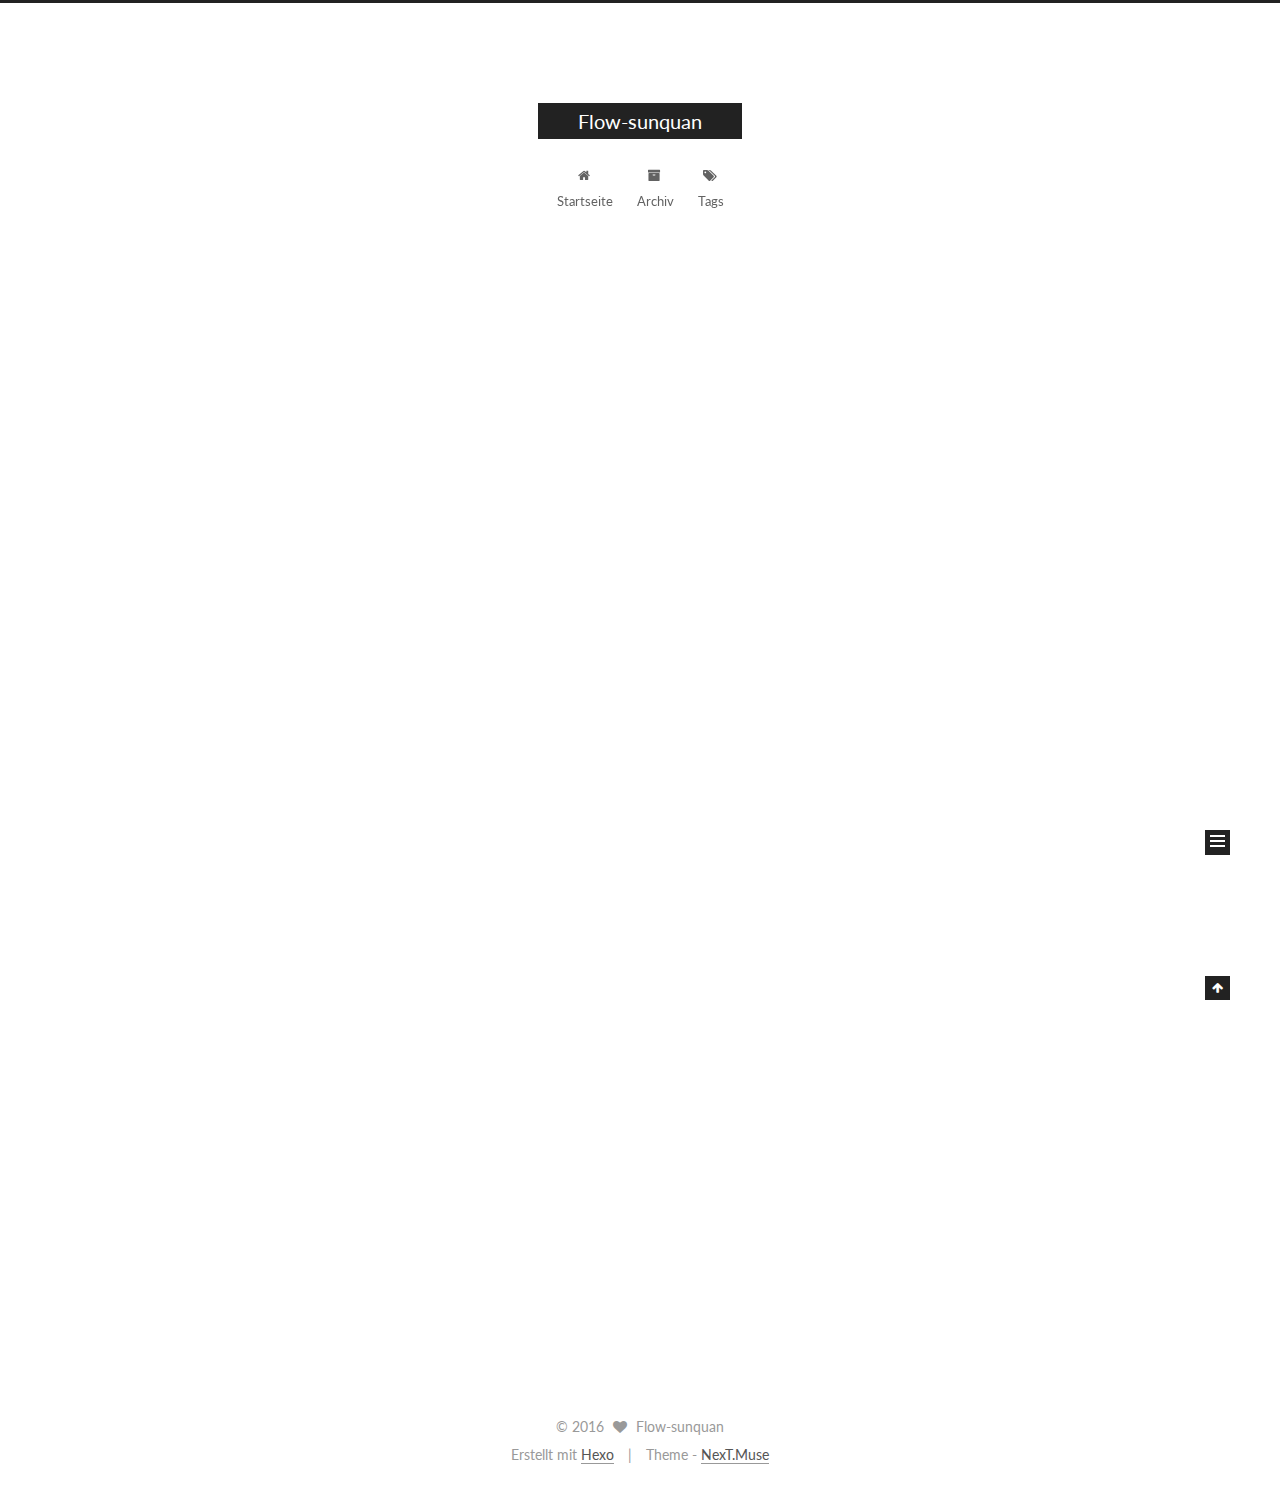
==== index.html @ 9677830f "Site updated: 2016-05-03 19:55:57" ====
<!doctype html>



  


<html class="theme-next muse use-motion">
<head>
  <meta charset="UTF-8"/>
<meta http-equiv="X-UA-Compatible" content="IE=edge,chrome=1" />
<meta name="viewport" content="width=device-width, initial-scale=1, maximum-scale=1"/>



<meta http-equiv="Cache-Control" content="no-transform" />
<meta http-equiv="Cache-Control" content="no-siteapp" />












  <link href="/vendors/fancybox/source/jquery.fancybox.css?v=2.1.5" rel="stylesheet" type="text/css"/>




  
  
  
  

  
    
    
  

  

  

  

  

  
    
    
    <link href="//fonts.googleapis.com/css?family=Lato:300,300italic,400,400italic,700,700italic&subset=latin,latin-ext" rel="stylesheet" type="text/css">
  




<link href="/vendors/font-awesome/css/font-awesome.min.css?v=4.4.0" rel="stylesheet" type="text/css" />

<link href="/css/main.css?v=5.0.1" rel="stylesheet" type="text/css" />


  <meta name="keywords" content="Hexo, NexT" />








  <link rel="shortcut icon" type="image/x-icon" href="/favicon.ico?v=5.0.1" />






<meta name="description" content="Gotta Have You">
<meta property="og:type" content="website">
<meta property="og:title" content="Flow-sunquan">
<meta property="og:url" content="flow-sunquan.com/index.html">
<meta property="og:site_name" content="Flow-sunquan">
<meta property="og:description" content="Gotta Have You">
<meta name="twitter:card" content="summary">
<meta name="twitter:title" content="Flow-sunquan">
<meta name="twitter:description" content="Gotta Have You">



<script type="text/javascript" id="hexo.configuration">
  var NexT = window.NexT || {};
  var CONFIG = {
    scheme: 'Muse',
    sidebar: {"position":"left","display":"post"},
    fancybox: true,
    motion: true,
    duoshuo: {
      userId: 0,
      author: 'Author'
    }
  };
</script>

  <title> Flow-sunquan </title>
</head>

<body itemscope itemtype="http://schema.org/WebPage" lang="zh-CN">

  










  
  
    
  

  <div class="container one-collumn sidebar-position-left 
   page-home 
 ">
    <div class="headband"></div>

    <header id="header" class="header" itemscope itemtype="http://schema.org/WPHeader">
      <div class="header-inner"><div class="site-meta ">
  

  <div class="custom-logo-site-title">
    <a href="/"  class="brand" rel="start">
      <span class="logo-line-before"><i></i></span>
      <span class="site-title">Flow-sunquan</span>
      <span class="logo-line-after"><i></i></span>
    </a>
  </div>
  <p class="site-subtitle"></p>
</div>

<div class="site-nav-toggle">
  <button>
    <span class="btn-bar"></span>
    <span class="btn-bar"></span>
    <span class="btn-bar"></span>
  </button>
</div>

<nav class="site-nav">
  

  
    <ul id="menu" class="menu">
      
        
        <li class="menu-item menu-item-home">
          <a href="/" rel="section">
            
              <i class="menu-item-icon fa fa-home fa-fw"></i> <br />
            
            Startseite
          </a>
        </li>
      
        
        <li class="menu-item menu-item-archives">
          <a href="/archives" rel="section">
            
              <i class="menu-item-icon fa fa-archive fa-fw"></i> <br />
            
            Archiv
          </a>
        </li>
      
        
        <li class="menu-item menu-item-tags">
          <a href="/tags" rel="section">
            
              <i class="menu-item-icon fa fa-tags fa-fw"></i> <br />
            
            Tags
          </a>
        </li>
      

      
    </ul>
  

  
</nav>

 </div>
    </header>

    <main id="main" class="main">
      <div class="main-inner">
        <div class="content-wrap">
          <div id="content" class="content">
            
  <section id="posts" class="posts-expand">
    
      

  
  

  
  
  

  <article class="post post-type-normal " itemscope itemtype="http://schema.org/Article">

    
      <header class="post-header">

        
        
          <h1 class="post-title" itemprop="name headline">
            
            
              
                
                <a class="post-title-link" href="/2016/05/03/hello-world/" itemprop="url">
                  Hello World
                </a>
              
            
          </h1>
        

        <div class="post-meta">
          <span class="post-time">
            <span class="post-meta-item-icon">
              <i class="fa fa-calendar-o"></i>
            </span>
            <span class="post-meta-item-text">Veröffentlicht am</span>
            <time itemprop="dateCreated" datetime="2016-05-03T14:49:17+08:00" content="2016-05-03">
              2016-05-03
            </time>
          </span>

          

          
            
          

          

          
          

          
        </div>
      </header>
    


    <div class="post-body" itemprop="articleBody">

      
      

      
        
          
            <p>Welcome to <a href="https://hexo.io/" target="_blank" rel="external">Hexo</a>! This is your very first post. Check <a href="https://hexo.io/docs/" target="_blank" rel="external">documentation</a> for more info. If you get any problems when using Hexo, you can find the answer in <a href="https://hexo.io/docs/troubleshooting.html" target="_blank" rel="external">troubleshooting</a> or you can ask me on <a href="https://github.com/hexojs/hexo/issues" target="_blank" rel="external">GitHub</a>.</p>
<h2 id="Quick-Start"><a href="#Quick-Start" class="headerlink" title="Quick Start"></a>Quick Start</h2><h3 id="Create-a-new-post"><a href="#Create-a-new-post" class="headerlink" title="Create a new post"></a>Create a new post</h3><figure class="highlight bash"><table><tr><td class="gutter"><pre><span class="line">1</span><br></pre></td><td class="code"><pre><span class="line">$ hexo new <span class="string">"My New Post"</span></span><br></pre></td></tr></table></figure>
<p>More info: <a href="https://hexo.io/docs/writing.html" target="_blank" rel="external">Writing</a></p>
<h3 id="Run-server"><a href="#Run-server" class="headerlink" title="Run server"></a>Run server</h3><figure class="highlight bash"><table><tr><td class="gutter"><pre><span class="line">1</span><br></pre></td><td class="code"><pre><span class="line">$ hexo server</span><br></pre></td></tr></table></figure>
<p>More info: <a href="https://hexo.io/docs/server.html" target="_blank" rel="external">Server</a></p>
<h3 id="Generate-static-files"><a href="#Generate-static-files" class="headerlink" title="Generate static files"></a>Generate static files</h3><figure class="highlight bash"><table><tr><td class="gutter"><pre><span class="line">1</span><br></pre></td><td class="code"><pre><span class="line">$ hexo generate</span><br></pre></td></tr></table></figure>
<p>More info: <a href="https://hexo.io/docs/generating.html" target="_blank" rel="external">Generating</a></p>
<h3 id="Deploy-to-remote-sites"><a href="#Deploy-to-remote-sites" class="headerlink" title="Deploy to remote sites"></a>Deploy to remote sites</h3><figure class="highlight bash"><table><tr><td class="gutter"><pre><span class="line">1</span><br></pre></td><td class="code"><pre><span class="line">$ hexo deploy</span><br></pre></td></tr></table></figure>
<p>More info: <a href="https://hexo.io/docs/deployment.html" target="_blank" rel="external">Deployment</a></p>

          
        
      
    </div>
    
    <div>
      
    </div>

    <div>
      
    </div>

    <footer class="post-footer">
      

      

      
      
        <div class="post-eof"></div>
      
    </footer>
  </article>


    
  </section>

  


          </div>
          


          

        </div>
        
          
  
  <div class="sidebar-toggle">
    <div class="sidebar-toggle-line-wrap">
      <span class="sidebar-toggle-line sidebar-toggle-line-first"></span>
      <span class="sidebar-toggle-line sidebar-toggle-line-middle"></span>
      <span class="sidebar-toggle-line sidebar-toggle-line-last"></span>
    </div>
  </div>

  <aside id="sidebar" class="sidebar">
    <div class="sidebar-inner">

      

      

      <section class="site-overview sidebar-panel  sidebar-panel-active ">
        <div class="site-author motion-element" itemprop="author" itemscope itemtype="http://schema.org/Person">
          <img class="site-author-image" itemprop="image"
               src="/images/default_avatar.jpg"
               alt="Flow-sunquan" />
          <p class="site-author-name" itemprop="name">Flow-sunquan</p>
          <p class="site-description motion-element" itemprop="description">Gotta Have You</p>
        </div>
        <nav class="site-state motion-element">
          <div class="site-state-item site-state-posts">
            <a href="/archives">
              <span class="site-state-item-count">1</span>
              <span class="site-state-item-name">Artikel</span>
            </a>
          </div>

          

          

        </nav>

        

        <div class="links-of-author motion-element">
          
        </div>

        
        

        
        

      </section>

      

    </div>
  </aside>


        
      </div>
    </main>

    <footer id="footer" class="footer">
      <div class="footer-inner">
        <div class="copyright" >
  
  &copy; 
  <span itemprop="copyrightYear">2016</span>
  <span class="with-love">
    <i class="fa fa-heart"></i>
  </span>
  <span class="author" itemprop="copyrightHolder">Flow-sunquan</span>
</div>

<div class="powered-by">
  Erstellt mit  <a class="theme-link" href="http://hexo.io">Hexo</a>
</div>

<div class="theme-info">
  Theme -
  <a class="theme-link" href="https://github.com/iissnan/hexo-theme-next">
    NexT.Muse
  </a>
</div>

        

        
      </div>
    </footer>

    <div class="back-to-top">
      <i class="fa fa-arrow-up"></i>
    </div>
  </div>

  

<script type="text/javascript">
  if (Object.prototype.toString.call(window.Promise) !== '[object Function]') {
    window.Promise = null;
  }
</script>









  



  
  <script type="text/javascript" src="/vendors/jquery/index.js?v=2.1.3"></script>

  
  <script type="text/javascript" src="/vendors/fastclick/lib/fastclick.min.js?v=1.0.6"></script>

  
  <script type="text/javascript" src="/vendors/jquery_lazyload/jquery.lazyload.js?v=1.9.7"></script>

  
  <script type="text/javascript" src="/vendors/velocity/velocity.min.js?v=1.2.1"></script>

  
  <script type="text/javascript" src="/vendors/velocity/velocity.ui.min.js?v=1.2.1"></script>

  
  <script type="text/javascript" src="/vendors/fancybox/source/jquery.fancybox.pack.js?v=2.1.5"></script>


  


  <script type="text/javascript" src="/js/src/utils.js?v=5.0.1"></script>

  <script type="text/javascript" src="/js/src/motion.js?v=5.0.1"></script>



  
  

  

  


  <script type="text/javascript" src="/js/src/bootstrap.js?v=5.0.1"></script>



  



  



  
  
  

  

  

</body>
</html>
---- css/main.css ----
/* normalize.css v3.0.2 | MIT License | git.io/normalize */
html {
  font-family: sans-serif; /* 1 */
  -ms-text-size-adjust: 100%; /* 2 */
  -webkit-text-size-adjust: 100%; /* 2 */
}
body {
  margin: 0;
}
article,
aside,
details,
figcaption,
figure,
footer,
header,
hgroup,
main,
menu,
nav,
section,
summary {
  display: block;
}
audio,
canvas,
progress,
video {
  display: inline-block; /* 1 */
  vertical-align: baseline; /* 2 */
}
audio:not([controls]) {
  display: none;
  height: 0;
}
[hidden],
template {
  display: none;
}
a {
  background-color: transparent;
}
a:active,
a:hover {
  outline: 0;
}
abbr[title] {
  border-bottom: 1px dotted;
}
b,
strong {
  font-weight: bold;
}
dfn {
  font-style: italic;
}
h1 {
  font-size: 2em;
  margin: 0.67em 0;
}
mark {
  background: #ff0;
  color: #000;
}
small {
  font-size: 80%;
}
sub,
sup {
  font-size: 75%;
  line-height: 0;
  position: relative;
  vertical-align: baseline;
}
sup {
  top: -0.5em;
}
sub {
  bottom: -0.25em;
}
img {
  border: 0;
}
svg:not(:root) {
  overflow: hidden;
}
figure {
  margin: 1em 40px;
}
hr {
  -moz-box-sizing: content-box;
  box-sizing: content-box;
  height: 0;
}
pre {
  overflow: auto;
}
code,
kbd,
pre,
samp {
  font-family: monospace, monospace;
  font-size: 1em;
}
button,
input,
optgroup,
select,
textarea {
  color: inherit; /* 1 */
  font: inherit; /* 2 */
  margin: 0; /* 3 */
}
button {
  overflow: visible;
}
button,
select {
  text-transform: none;
}
button,
html input[type="button"],
input[type="reset"],
input[type="submit"] {
  -webkit-appearance: button; /* 2 */
  cursor: pointer; /* 3 */
}
button[disabled],
html input[disabled] {
  cursor: default;
}
button::-moz-focus-inner,
input::-moz-focus-inner {
  border: 0;
  padding: 0;
}
input {
  line-height: normal;
}
input[type="checkbox"],
input[type="radio"] {
  box-sizing: border-box; /* 1 */
  padding: 0; /* 2 */
}
input[type="number"]::-webkit-inner-spin-button,
input[type="number"]::-webkit-outer-spin-button {
  height: auto;
}
input[type="search"] {
  -webkit-appearance: textfield; /* 1 */
  -moz-box-sizing: content-box;
  -webkit-box-sizing: content-box; /* 2 */
  box-sizing: content-box;
}
input[type="search"]::-webkit-search-cancel-button,
input[type="search"]::-webkit-search-decoration {
  -webkit-appearance: none;
}
fieldset {
  border: 1px solid #c0c0c0;
  margin: 0 2px;
  padding: 0.35em 0.625em 0.75em;
}
legend {
  border: 0; /* 1 */
  padding: 0; /* 2 */
}
textarea {
  overflow: auto;
}
optgroup {
  font-weight: bold;
}
table {
  border-collapse: collapse;
  border-spacing: 0;
}
td,
th {
  padding: 0;
}
::selection {
  background: #262a30;
  color: #fff;
}
body {
  position: relative;
  font-family: 'Lato', "PingFang SC", "Microsoft YaHei", sans-serif;
  font-size: 14px;
  line-height: 2;
  color: #555;
  background: #fff;
}
@media (max-width: 767px) {
  body {
    padding-right: 0 !important;
  }
}
@media (min-width: 768px) and (max-width: 991px) {
  body {
    padding-right: 0 !important;
  }
}
@media (min-width: 1600px) {
  body {
    font-size: 16px;
  }
}
h1,
h2,
h3,
h4,
h5,
h6 {
  margin: 0;
  padding: 0;
  font-weight: bold;
  line-height: 1.5;
  font-family: 'Lato', "PingFang SC", "Microsoft YaHei", sans-serif;
}
h2,
h3,
h4,
h5,
h6 {
  margin: 20px 0 15px;
}
h1 {
  font-size: 22px;
}
@media (max-width: 767px) {
  h1 {
    font-size: 18px;
  }
}
h2 {
  font-size: 20px;
}
@media (max-width: 767px) {
  h2 {
    font-size: 16px;
  }
}
h3 {
  font-size: 18px;
}
@media (max-width: 767px) {
  h3 {
    font-size: 14px;
  }
}
h4 {
  font-size: 16px;
}
@media (max-width: 767px) {
  h4 {
    font-size: 12px;
  }
}
h5 {
  font-size: 14px;
}
@media (max-width: 767px) {
  h5 {
    font-size: 10px;
  }
}
h6 {
  font-size: 12px;
}
@media (max-width: 767px) {
  h6 {
    font-size: 8px;
  }
}
p {
  margin: 0 0 25px 0;
}
a {
  color: #555;
  text-decoration: none;
  border-bottom: 1px solid #999;
  word-wrap: break-word;
}
a:hover {
  color: #222;
  border-bottom-color: #222;
}
ul {
  list-style: none;
}
blockquote {
  margin: 0;
  padding: 0;
}
img {
  display: block;
  margin: auto;
  max-width: 100%;
  height: auto;
}
hr {
  margin: 40px 0;
  height: 3px;
  border: none;
  background-color: #ddd;
  background-image: repeating-linear-gradient(-45deg, #fff, #fff 4px, transparent 4px, transparent 8px);
}
blockquote {
  padding: 0 15px;
  color: #666;
  border-left: 4px solid #ddd;
}
blockquote cite::before {
  content: "-";
  padding: 0 5px;
}
dt {
  font-weight: 700;
}
dd {
  margin: 0;
  padding: 0;
}
.text-left {
  text-align: left;
}
.text-center {
  text-align: center;
}
.text-right {
  text-align: right;
}
.text-justify {
  text-align: justify;
}
.text-nowrap {
  white-space: nowrap;
}
.text-lowercase {
  text-transform: lowercase;
}
.text-uppercase {
  text-transform: uppercase;
}
.text-capitalize {
  text-transform: capitalize;
}
.center-block {
  display: block;
  margin-left: auto;
  margin-right: auto;
}
.clearfix:before,
.clearfix:after {
  content: " ";
  display: table;
}
.clearfix:after {
  clear: both;
}
.pullquote {
  width: 45%;
}
.pullquote.left {
  float: left;
  margin-left: 5px;
  margin-right: 10px;
}
.pullquote.right {
  float: right;
  margin-left: 10px;
  margin-right: 5px;
}
.highlight table,
.gist table {
  width: auto;
}
.highlight table td,
.gist table td {
  border: none;
}
.highlight a,
.gist a {
  color: #222 !important;
  text-decoration: none !important;
}
.affix.affix.affix {
  position: fixed;
}
.translation {
  margin-top: -20px;
  font-size: 14px;
  color: #999;
}
.scrollbar-measure {
  width: 100px;
  height: 100px;
  overflow: scroll;
  position: absolute;
  top: -9999px;
}
.use-motion .motion-element {
  opacity: 0;
}
#local-search-input {
  padding: 3px;
  border: none;
  text-indent: 14px;
  border-radius: 0;
  width: 140px;
  outline: none;
  border-bottom: 1px solid #999;
  background: inherit;
  opacity: 0.5;
}
#local-search-input:focus {
  opacity: 1;
}
.search-icon {
  position: absolute;
  top: 9px;
}
table {
  margin: 20px 0;
  width: 100%;
  border-collapse: collapse;
  border-spacing: 0;
  border: 1px solid #ddd;
  font-size: 14px;
  table-layout: fixed;
  word-wrap: break-all;
}
table>tbody>tr:nth-of-type(odd) {
  background-color: #f9f9f9;
}
table>tbody>tr:hover {
  background-color: #f5f5f5;
}
caption,
th,
td {
  padding: 8px;
  text-align: left;
  vertical-align: middle;
  font-weight: normal;
}
th,
td {
  border-bottom: 3px solid #ddd;
  border-right: 1px solid #eee;
}
th {
  padding-bottom: 10px;
  font-weight: 700;
}
td {
  border-bottom-width: 1px;
}
html,
body {
  height: 100%;
}
.container {
  position: relative;
  min-height: 100%;
}
.header-inner {
  margin: 0 auto;
  padding: 100px 0 70px;
  width: 700px;
}
@media (min-width: 1600px) {
  .container .header-inner {
    width: 900px;
  }
}
.main {
  padding-bottom: 150px;
}
.main-inner {
  margin: 0 auto;
  width: 700px;
}
@media (min-width: 1600px) {
  .container .main-inner {
    width: 900px;
  }
}
.footer {
  position: absolute;
  left: 0;
  bottom: 0;
  width: 100%;
  min-height: 50px;
}
.footer-inner {
  box-sizing: border-box;
  margin: 20px auto;
  width: 700px;
}
@media (min-width: 1600px) {
  .container .footer-inner {
    width: 900px;
  }
}
pre,
.highlight {
  overflow: auto;
  margin: 20px 0;
  padding: 15px;
  font-size: 13px;
  color: #4d4d4c;
  background: #f7f7f7;
  line-height: 1.6;
}
pre,
code {
  font-family: consolas, Menlo, "PingFang SC", "Microsoft YaHei", monospace;
}
code {
  padding: 2px 4px;
  word-break: break-all;
  color: #555;
  background: #eee;
  border-radius: 4px;
  font-size: 13px;
}
pre code {
  padding: 0;
  color: #4d4d4c;
  background: none;
  text-shadow: none;
}
.highlight pre {
  border: none;
  margin: 0;
  padding: 1px;
}
.highlight table {
  margin: 0;
  width: auto;
  border: none;
}
.highlight td {
  border: none;
  padding: 0;
}
.highlight figcaption {
  font-size: 0.85em;
  color: #8e908c;
  line-height: 1em;
  margin-bottom: 1em;
}
.highlight figcaption:before,
.highlight figcaption:after {
  content: " ";
  display: table;
}
.highlight figcaption:after {
  clear: both;
}
.highlight figcaption a {
  float: right;
}
.highlight .gutter pre {
  color: #666;
  text-align: right;
  padding-right: 20px;
}
.highlight .line {
  height: 20px;
}
pre .comment {
  color: #8e908c;
}
pre .variable,
pre .attribute,
pre .tag,
pre .regexp,
pre .ruby .constant,
pre .xml .tag .title,
pre .xml .pi,
pre .xml .doctype,
pre .html .doctype,
pre .css .id,
pre .css .class,
pre .css .pseudo {
  color: #c82829;
}
pre .number,
pre .preprocessor,
pre .built_in,
pre .literal,
pre .params,
pre .constant,
pre .command {
  color: #f5871f;
}
pre .ruby .class .title,
pre .css .rules .attribute,
pre .string,
pre .value,
pre .inheritance,
pre .header,
pre .ruby .symbol,
pre .xml .cdata,
pre .special,
pre .number,
pre .formula {
  color: #718c00;
}
pre .title,
pre .css .hexcolor {
  color: #3e999f;
}
pre .function,
pre .python .decorator,
pre .python .title,
pre .ruby .function .title,
pre .ruby .title .keyword,
pre .perl .sub,
pre .javascript .title,
pre .coffeescript .title {
  color: #4271ae;
}
pre .keyword,
pre .javascript .function {
  color: #8959a8;
}
.full-image.full-image.full-image {
  border: none;
  max-width: 100%;
  width: auto;
  margin: 20px auto;
}
@media (min-width: 992px) {
  .full-image.full-image.full-image {
    max-width: none;
    width: 126%;
    margin: 0 -13%;
  }
}
.blockquote-center,
.page-home .post-type-quote blockquote,
.page-post-detail .post-type-quote blockquote {
  position: relative;
  margin: 40px 0;
  padding: 0;
  border-left: none;
  text-align: center;
}
.blockquote-center::before,
.page-home .post-type-quote blockquote::before,
.page-post-detail .post-type-quote blockquote::before,
.blockquote-center::after,
.page-home .post-type-quote blockquote::after,
.page-post-detail .post-type-quote blockquote::after {
  position: absolute;
  content: ' ';
  display: block;
  width: 100%;
  height: 24px;
  opacity: 0.2;
  background-repeat: no-repeat;
  background-position: 0 -6px;
  background-size: 22px 22px;
}
.blockquote-center::before,
.page-home .post-type-quote blockquote::before,
.page-post-detail .post-type-quote blockquote::before {
  top: -20px;
  background-image: url("../images/quote-l.svg");
  border-top: 1px solid #ccc;
}
.blockquote-center::after,
.page-home .post-type-quote blockquote::after,
.page-post-detail .post-type-quote blockquote::after {
  bottom: -20px;
  background-image: url("../images/quote-r.svg");
  border-bottom: 1px solid #ccc;
  background-position: 100% 8px;
}
.blockquote-center p,
.page-home .post-type-quote blockquote p,
.page-post-detail .post-type-quote blockquote p,
.blockquote-center div,
.page-home .post-type-quote blockquote div,
.page-post-detail .post-type-quote blockquote div {
  text-align: center;
}
.post .post-body .group-picture img {
  box-sizing: border-box;
  padding: 0 3px;
  border: none;
}
.post .group-picture-row {
  overflow: hidden;
  margin-top: 6px;
}
.post .group-picture-row:first-child {
  margin-top: 0;
}
.post .group-picture-column {
  float: left;
}
.page-post-detail .post-body .group-picture-column {
  float: none;
  margin-top: 10px;
  width: auto !important;
}
.page-post-detail .post-body .group-picture-column img {
  margin: 0 auto;
}
.page-archive .group-picture-container {
  overflow: hidden;
}
.page-archive .group-picture-row {
  float: left;
}
.page-archive .group-picture-row:first-child {
  margin-top: 6px;
}
.page-archive .group-picture-column {
  max-width: 150px;
  max-height: 150px;
}
.btn {
  display: inline-block;
  padding: 0 20px;
  font-size: 14px;
  color: #fff;
  background: #222;
  border: 2px solid #222;
  text-decoration: none;
  border-radius: 0;
  transition-property: background-color;
  transition-duration: 0.2s;
  transition-timing-function: ease-in-out;
  transition-delay: 0s;
}
.btn:hover,
.post-more-link .btn:hover {
  border-color: #222;
  color: #222;
  background: #fff;
}
.btn-bar {
  display: block;
  width: 22px;
  height: 2px;
  background: #555;
  border-radius: 1px;
}
.btn-bar+.btn-bar {
  margin-top: 4px;
}
.pagination {
  margin: 120px 0 40px;
  text-align: center;
  border-top: 1px solid #eee;
}
.page-number-basic,
.pagination .prev,
.pagination .next,
.pagination .page-number,
.pagination .space {
  display: inline-block;
  position: relative;
  top: -1px;
  margin: 0 10px;
  padding: 0 10px;
  line-height: 30px;
}
@media (max-width: 767px) {
  .page-number-basic,
  .pagination .prev,
  .pagination .next,
  .pagination .page-number,
  .pagination .space {
    margin: 0 5px;
  }
}
.pagination .prev,
.pagination .next,
.pagination .page-number {
  border-bottom: 0;
  border-top: 1px solid #eee;
  transition-property: border-color;
  transition-duration: 0.2s;
  transition-timing-function: ease-in-out;
  transition-delay: 0s;
}
.pagination .prev:hover,
.pagination .next:hover,
.pagination .page-number:hover {
  border-top-color: #222;
}
.pagination .space {
  padding: 0;
  margin: 0;
}
.pagination .prev {
  margin-left: 0;
}
.pagination .next {
  margin-right: 0;
}
.pagination .page-number.current {
  color: #fff;
  background: #ccc;
  border-top-color: #ccc;
}
@media (max-width: 767px) {
  .pagination {
    border-top: none;
  }
  .pagination .prev,
  .pagination .next,
  .pagination .page-number {
    margin-bottom: 10px;
    border-top: 0;
    border-bottom: 1px solid #eee;
  }
  .pagination .prev:hover,
  .pagination .next:hover,
  .pagination .page-number:hover {
    border-bottom-color: #222;
  }
}
.comments {
  margin: 60px 20px 0;
}
.tag-cloud {
  text-align: center;
}
.tag-cloud a {
  display: inline-block;
  margin: 10px;
}
.back-to-top {
  box-sizing: border-box;
  position: fixed;
  bottom: -100px;
  right: 50px;
  z-index: 1050;
  padding: 0 6px;
  width: 25px;
  background: #222;
  font-size: 12px;
  opacity: 1;
  color: #fff;
  cursor: pointer;
  text-align: center;
  -webkit-transform: translateZ(0);
  transition-property: bottom;
  transition-duration: 0.2s;
  transition-timing-function: ease-in-out;
  transition-delay: 0s;
}
@media (max-width: 767px) {
  .back-to-top {
    display: none;
  }
}
@media (min-width: 768px) and (max-width: 991px) {
  .back-to-top {
    display: none;
  }
}
.back-to-top.back-to-top-on {
  bottom: 19px;
}
.header {
  background: #fff;
}
.header-inner {
  position: relative;
}
.headband {
  height: 3px;
  background: #222;
}
.site-meta {
  margin: 0;
  text-align: center;
}
@media (max-width: 767px) {
  .site-meta {
    text-align: center;
  }
}
.brand {
  position: relative;
  display: inline-block;
  padding: 0 40px;
  color: #fff;
  background: #222;
  border-bottom: none;
}
.brand:hover {
  color: #fff;
}
.logo {
  display: inline-block;
  margin-right: 5px;
  line-height: 36px;
  vertical-align: top;
}
.site-title {
  display: inline-block;
  vertical-align: top;
  line-height: 36px;
  font-size: 20px;
  font-weight: normal;
  font-family: 'Lato', "PingFang SC", "Microsoft YaHei", sans-serif;
}
.site-subtitle {
  margin-top: 10px;
  font-size: 13px;
  color: #999;
}
.use-motion .brand {
  opacity: 0;
}
.use-motion .logo,
.use-motion .site-title,
.use-motion .site-subtitle {
  opacity: 0;
  position: relative;
  top: -10px;
}
.site-nav-toggle {
  display: none;
  position: absolute;
  top: 10px;
  left: 10px;
}
@media (max-width: 767px) {
  .site-nav-toggle {
    display: block;
  }
}
.site-nav-toggle button {
  margin-top: 2px;
  padding: 9px 10px;
  background: transparent;
  border: none;
}
@media (max-width: 767px) {
  .site-nav {
    display: none;
    margin: 0 -10px;
    padding: 0 10px;
    clear: both;
    border-top: 1px solid #ddd;
  }
}
@media (min-width: 768px) and (max-width: 991px) {
  .site-nav {
    display: block !important;
  }
}
@media (min-width: 992px) {
  .site-nav {
    display: block !important;
  }
}
.menu {
  margin-top: 20px;
  padding-left: 0;
  text-align: center;
}
.menu .menu-item {
  display: inline-block;
  margin: 0 10px;
}
@media screen and (max-width: 767px) {
  .menu .menu-item {
    margin-top: 10px;
  }
}
.menu .menu-item a {
  display: block;
  font-size: 13px;
  text-transform: capitalize;
  line-height: inherit;
  border-bottom: 1px solid transparent;
  transition-property: border-color;
  transition-duration: 0.2s;
  transition-timing-function: ease-in-out;
  transition-delay: 0s;
}
.menu .menu-item a:hover {
  border-bottom-color: #222;
}
.menu .menu-item .fa {
  margin-right: 5px;
}
.use-motion .menu-item {
  opacity: 0;
}
.post-body {
  font-family: 'Lato', "PingFang SC", "Microsoft YaHei", sans-serif;
}
@media (max-width: 767px) {
  .post-body {
    word-break: break-word;
  }
}
.post-body .fancybox img {
  display: block !important;
  margin: 0 auto;
  cursor: pointer;
  cursor: zoom-in;
  cursor: -webkit-zoom-in;
}
.post-body .image-caption,
.post-body .figure .caption {
  margin: 10px auto 15px;
  text-align: center;
  font-size: 14px;
  color: #999;
  font-weight: bold;
  line-height: 1;
}
.post-sticky-flag {
  display: inline-block;
  font-size: 16px;
  -ms-transform: rotate(30deg);
  transform: rotate(30deg);
}
.posts-expand {
  padding-top: 40px;
}
@media (max-width: 767px) {
  .posts-expand {
    margin: 0 20px;
  }
  .post-body pre,
  .post-body .highlight {
    padding: 10px;
  }
  .post-body pre .gutter pre,
  .post-body .highlight .gutter pre {
    padding-right: 10px;
  }
}
@media (min-width: 992px) {
  .posts-expand .post-body {
    text-align: justify;
  }
}
.posts-expand .post-body h2,
.posts-expand .post-body h3,
.posts-expand .post-body h4,
.posts-expand .post-body h5,
.posts-expand .post-body h6 {
  padding-top: 10px;
}
.posts-expand .post-body h2 .header-anchor,
.posts-expand .post-body h3 .header-anchor,
.posts-expand .post-body h4 .header-anchor,
.posts-expand .post-body h5 .header-anchor,
.posts-expand .post-body h6 .header-anchor {
  float: right;
  margin-left: 10px;
  color: #ccc;
  border-bottom-style: none;
  visibility: hidden;
}
.posts-expand .post-body h2 .header-anchor:hover,
.posts-expand .post-body h3 .header-anchor:hover,
.posts-expand .post-body h4 .header-anchor:hover,
.posts-expand .post-body h5 .header-anchor:hover,
.posts-expand .post-body h6 .header-anchor:hover {
  color: inherit;
}
.posts-expand .post-body h2:hover .header-anchor,
.posts-expand .post-body h3:hover .header-anchor,
.posts-expand .post-body h4:hover .header-anchor,
.posts-expand .post-body h5:hover .header-anchor,
.posts-expand .post-body h6:hover .header-anchor {
  visibility: visible;
}
.posts-expand .post-body ul li {
  list-style: circle;
}
.posts-expand .post-body img {
  box-sizing: border-box;
  margin: auto;
  padding: 3px;
  border: 1px solid #ddd;
}
.posts-expand .fancybox img {
  margin: 0 auto;
}
@media (max-width: 767px) {
  .posts-collapse {
    margin: 0 20px;
  }
  .posts-collapse .post-title,
  .posts-collapse .post-meta {
    display: block;
    width: auto;
    text-align: left;
  }
}
.posts-collapse {
  position: relative;
  z-index: 1010;
  margin-left: 55px;
}
.posts-collapse::after {
  content: " ";
  position: absolute;
  top: 20px;
  left: 0;
  margin-left: -2px;
  width: 4px;
  height: 100%;
  background: #f5f5f5;
  z-index: -1;
}
@media (max-width: 767px) {
  .posts-collapse {
    margin: 0 20px;
  }
}
.posts-collapse .collection-title {
  position: relative;
  margin: 60px 0;
}
.posts-collapse .collection-title h2 {
  margin-left: 20px;
}
.posts-collapse .collection-title small {
  color: #bbb;
}
.posts-collapse .collection-title::before {
  content: " ";
  position: absolute;
  left: 0;
  top: 50%;
  margin-left: -4px;
  margin-top: -4px;
  width: 8px;
  height: 8px;
  background: #bbb;
  border-radius: 50%;
}
.posts-collapse .post {
  margin: 30px 0;
}
.posts-collapse .post-header {
  position: relative;
  transition-duration: 0.2s;
  transition-timing-function: ease-in-out;
  transition-delay: 0s;
  transition-property: border;
  border-bottom: 1px dashed #ccc;
}
.posts-collapse .post-header::before {
  content: " ";
  position: absolute;
  left: 0;
  top: 12px;
  width: 6px;
  height: 6px;
  margin-left: -4px;
  background: #bbb;
  border-radius: 50%;
  border: 1px solid #fff;
  transition-duration: 0.2s;
  transition-timing-function: ease-in-out;
  transition-delay: 0s;
  transition-property: background;
}
.posts-collapse .post-header:hover {
  border-bottom-color: #666;
}
.posts-collapse .post-header:hover::before {
  background: #222;
}
.posts-collapse .post-meta {
  position: absolute;
  font-size: 12px;
  left: 20px;
  top: 5px;
}
.posts-collapse .post-comments-count {
  display: none;
}
.posts-collapse .post-title {
  margin-left: 60px;
  font-size: 16px;
  font-weight: normal;
  line-height: inherit;
}
.posts-collapse .post-title::after {
  margin-left: 3px;
  opacity: 0.6;
}
.posts-collapse .post-title a {
  color: #666;
  border-bottom: none;
}
.page-home .post-type-quote .post-header,
.page-post-detail .post-type-quote .post-header,
.page-home .post-type-quote .post-tags,
.page-post-detail .post-type-quote .post-tags {
  display: none;
}
.posts-expand .post-title {
  font-size: 26px;
  text-align: center;
  word-break: break-word;
}
@media (max-width: 767px) {
  .posts-expand .post-title {
    font-size: 22px;
  }
}
.posts-expand .post-title-link {
  display: inline-block;
  position: relative;
  color: #555;
  border-bottom: none;
  line-height: 1.2;
  vertical-align: top;
}
.posts-expand .post-title-link::before {
  content: "";
  position: absolute;
  width: 100%;
  height: 2px;
  bottom: 0;
  left: 0;
  background-color: #000;
  visibility: hidden;
  transform: scaleX(0);
  transition-duration: 0.2s;
  transition-timing-function: ease-in-out;
  transition-delay: 0s;
}
.posts-expand .post-title-link:hover::before {
  visibility: visible;
  transform: scaleX(1);
}
.posts-expand .post-title-link .fa {
  font-size: 16px;
}
.posts-expand .post-meta {
  margin: 3px 0 60px 0;
  color: #999;
  font-family: 'Lato', "PingFang SC", "Microsoft YaHei", sans-serif;
  font-size: 12px;
  text-align: center;
}
.posts-expand .post-meta .post-category-list {
  display: inline-block;
  margin: 0;
  padding: 3px;
}
.posts-expand .post-meta .post-category-list-link {
  color: #999;
}
.post-meta-item-icon {
  display: none;
  margin-right: 3px;
}
@media (min-width: 768px) and (max-width: 991px) {
  .post-meta-item-icon {
    display: inline-block;
  }
}
@media (max-width: 767px) {
  .post-meta-item-icon {
    display: inline-block;
  }
}
@media (min-width: 768px) and (max-width: 991px) {
  .post-meta-item-text {
    display: none;
  }
}
@media (max-width: 767px) {
  .post-meta-item-text {
    display: none;
  }
}
@media (max-width: 767px) {
  .posts-expand .post-comments-count {
    display: none;
  }
}
.post-more-link {
  margin-top: 50px;
}
.post-more-link .btn {
  color: #fff;
  font-size: 14px;
  background: #222;
  border-radius: 0;
  line-height: 2;
}
.posts-expand .post-tags {
  margin-top: 40px;
  text-align: center;
}
.posts-expand .post-tags a {
  display: inline-block;
  margin-right: 10px;
  font-size: 13px;
}
.post-nav {
  overflow: hidden;
  margin-top: 60px;
  padding: 10px;
  white-space: nowrap;
  border-top: 1px solid #eee;
}
.post-nav-item {
  display: inline-block;
  width: 50%;
  white-space: normal;
}
.post-nav-item a {
  position: relative;
  display: inline-block;
  line-height: 25px;
  font-size: 14px;
  color: #555;
  border-bottom: none;
}
.post-nav-item a:hover {
  color: #222;
  border-bottom: none;
}
.post-nav-item a:active {
  top: 2px;
}
.post-nav-item a i {
  font-size: 12px;
}
.post-nav-prev {
  text-align: right;
}
.posts-expand .post-eof {
  display: block;
  margin: 80px auto 60px;
  width: 8%;
  height: 1px;
  background: #ccc;
  text-align: center;
}
.post:last-child .post-eof.post-eof.post-eof {
  display: none;
}
.post-gallery {
  display: table;
  table-layout: fixed;
  width: 100%;
  border-collapse: separate;
}
.post-gallery-row {
  display: table-row;
}
.post-gallery .post-gallery-img {
  display: table-cell;
  text-align: center;
  vertical-align: middle;
  border: none;
}
.post-gallery .post-gallery-img img {
  max-width: 100%;
  max-height: 100%;
  border: none;
}
.fancybox-close,
.fancybox-close:hover {
  border: none;
}
#rewardButton {
  cursor: pointer;
  border: 0;
  outline: 0;
  border-radius: 100%;
  padding: 0;
  margin: 0;
  letter-spacing: normal;
  text-transform: none;
  text-indent: 0px;
  text-shadow: none;
}
#rewardButton span {
  display: inline-block;
  width: 80px;
  height: 35px;
  border-radius: 5px;
  color: #fff;
  font-weight: 400;
  font-style: normal;
  font-variant: normal;
  font-stretch: normal;
  font-size: 18px;
  font-family: "Microsoft Yahei";
  background: #f44336;
}
#rewardButton span:hover {
  background: #f7877f;
}
#QR {
  padding-top: 20px;
}
#QR a {
  border: 0;
}
#QR img {
  width: 180px;
  max-width: 100%;
  display: inline-block;
  margin: 0.8em 2em 0 2em;
}
#wechat:hover p {
  animation: roll 0.1s infinite linear;
  -webkit-animation: roll 0.1s infinite linear;
  -moz-animation: roll 0.1s infinite linear;
}
#alipay:hover p {
  animation: roll 0.1s infinite linear;
  -webkit-animation: roll 0.1s infinite linear;
  -moz-animation: roll 0.1s infinite linear;
}
@-webkit-keyframes roll {
  from {
    -webkit-transform: rotateZ(30deg);
  }
  to {
    -webkit-transform: rotateZ(-30deg);
  }
}
@-moz-keyframes roll {
  from {
    -webkit-transform: rotateZ(30deg);
  }
  to {
    -webkit-transform: rotateZ(-30deg);
  }
}
@-moz-keyframes roll {
  from {
    -webkit-transform: rotateZ(30deg);
  }
  to {
    -webkit-transform: rotateZ(-30deg);
  }
}
@-webkit-keyframes roll {
  from {
    -webkit-transform: rotateZ(30deg);
  }
  to {
    -webkit-transform: rotateZ(-30deg);
  }
}
@-o-keyframes roll {
  from {
    -webkit-transform: rotateZ(30deg);
  }
  to {
    -webkit-transform: rotateZ(-30deg);
  }
}
@keyframes roll {
  from {
    -webkit-transform: rotateZ(30deg);
  }
  to {
    -webkit-transform: rotateZ(-30deg);
  }
}
.sidebar {
  position: fixed;
  right: 0;
  top: 0;
  bottom: 0;
  width: 0;
  z-index: 1040;
  box-shadow: inset 0 2px 6px #000;
  background: #222;
  -webkit-transform: translateZ(0);
}
.sidebar a {
  color: #999;
  border-bottom-color: #555;
}
.sidebar a:hover {
  color: #eee;
}
@media (min-width: 768px) and (max-width: 991px) {
  .sidebar {
    display: none !important;
  }
}
@media (max-width: 767px) {
  .sidebar {
    display: none !important;
  }
}
.sidebar-inner {
  position: relative;
  padding: 20px 10px;
  color: #999;
  text-align: center;
}
.sidebar-toggle {
  position: fixed;
  right: 50px;
  bottom: 45px;
  width: 15px;
  height: 15px;
  padding: 5px;
  background: #222;
  line-height: 0;
  z-index: 1050;
  cursor: pointer;
  -webkit-transform: translateZ(0);
}
@media (min-width: 768px) and (max-width: 991px) {
  .sidebar-toggle {
    display: none;
  }
}
@media (max-width: 767px) {
  .sidebar-toggle {
    display: none;
  }
}
.sidebar-toggle-line {
  position: relative;
  display: inline-block;
  vertical-align: top;
  height: 2px;
  width: 100%;
  background: #fff;
  margin-top: 3px;
}
.sidebar-toggle-line:first-child {
  margin-top: 0;
}
.site-author-image {
  display: block;
  margin: 0 auto;
  max-width: 96px;
  height: auto;
  border: 2px solid #333;
  padding: 2px;
}
.site-author-name {
  margin: 5px 0 0;
  color: #f5f5f5;
}
.site-description {
  margin-top: 5px;
  font-size: 14px;
  color: #555;
}
.site-state {
  overflow: hidden;
  line-height: 1.4;
  white-space: nowrap;
}
.site-state-item {
  display: inline-block;
  padding: 0 15px;
  border-left: 1px solid #333;
}
.site-state-item:first-child {
  border-left: none;
}
.site-state-item a {
  border-bottom: none;
}
.site-state-item-count {
  display: block;
  text-align: center;
  color: inherit;
  font-weight: 600;
  font-size: 18px;
}
.site-state-item-name {
  font-size: 13px;
  color: inherit;
}
.feed-link {
  margin-top: 20px;
}
.feed-link a {
  display: inline-block;
  padding: 0 15px;
  color: #fc6423;
  border: 1px solid #fc6423;
  border-radius: 4px;
}
.feed-link a i {
  color: #fc6423;
  font-size: 14px;
}
.feed-link a:hover {
  color: #fff;
  background: #fc6423;
}
.feed-link a:hover i {
  color: #fff;
}
.links-of-author {
  margin-top: 20px;
}
.links-of-author a {
  display: inline-block;
  vertical-align: middle;
  margin-right: 10px;
  margin-bottom: 10px;
  border-bottom-color: #555;
  font-size: 13px;
}
.links-of-author a:before {
  display: inline-block;
  vertical-align: middle;
  margin-right: 3px;
  content: " ";
  width: 4px;
  height: 4px;
  border-radius: 50%;
  background: #fc301a;
}
.links-of-blogroll {
  font-size: 13px;
}
.links-of-blogroll-title {
  margin-top: 20px;
  font-size: 14px;
  font-weight: 600;
}
.links-of-blogroll-list {
  margin: 0;
  padding: 0;
}
.links-of-blogroll-item {
  padding: 2px 10px;
}
.sidebar-nav {
  margin: 0 0 20px;
  padding-left: 0;
}
.sidebar-nav li {
  display: inline-block;
  cursor: pointer;
  border-bottom: 1px solid transparent;
  font-size: 14px;
  color: #555;
}
.sidebar-nav li:hover {
  color: #f5f5f5;
}
.page-post-detail .sidebar-nav-toc {
  padding: 0 5px;
}
.page-post-detail .sidebar-nav-overview {
  margin-left: 10px;
}
.sidebar-nav .sidebar-nav-active {
  color: #87daff;
  border-bottom-color: #87daff;
}
.sidebar-nav .sidebar-nav-active:hover {
  color: #87daff;
}
.sidebar-panel {
  display: none;
}
.sidebar-panel-active {
  display: block;
}
.post-toc-empty {
  font-size: 14px;
  color: #666;
}
.post-toc-wrap {
  overflow: hidden;
}
.post-toc {
  overflow: auto;
}
.post-toc ol {
  margin: 0;
  padding: 0 2px 5px 10px;
  text-align: left;
  list-style: none;
  font-size: 14px;
}
.post-toc ol > ol {
  padding-left: 0;
}
.post-toc ol a {
  transition-duration: 0.2s;
  transition-timing-function: ease-in-out;
  transition-delay: 0s;
  transition-property: all;
  color: #999;
  border-bottom-color: #555;
}
.post-toc ol a:hover {
  color: #ccc;
  border-bottom-color: #ccc;
}
.post-toc .nav-item {
  overflow: hidden;
  text-overflow: ellipsis;
  white-space: nowrap;
  line-height: 1.8;
}
.post-toc .nav .nav-child {
  display: none;
}
.post-toc .nav .active > .nav-child {
  display: block;
}
.post-toc .nav .active-current > .nav-child {
  display: block;
}
.post-toc .nav .active-current > .nav-child > .nav-item {
  display: block;
}
.post-toc .nav .active > a {
  color: #87daff;
  border-bottom-color: #87daff;
}
.post-toc .nav .active-current > a {
  color: #87daff;
}
.post-toc .nav .active-current > a:hover {
  color: #87daff;
}
.footer {
  font-size: 14px;
  color: #999;
}
.footer img {
  border: none;
}
.footer-inner {
  text-align: center;
}
.with-love {
  display: inline-block;
  margin: 0 5px;
}
.powered-by,
.theme-info {
  display: inline-block;
}
.powered-by {
  margin-right: 10px;
}
.powered-by::after {
  content: "|";
  padding-left: 10px;
}
.cc-license {
  margin-top: 10px;
  text-align: center;
}
.cc-license .cc-opacity {
  opacity: 0.7;
  border-bottom: none;
}
.cc-license .cc-opacity:hover {
  opacity: 0.9;
}
.cc-license img {
  display: inline-block;
}
.theme-next #ds-thread #ds-reset {
  color: #555;
}
.theme-next #ds-thread #ds-reset .ds-replybox {
  margin-bottom: 30px;
}
.theme-next #ds-thread #ds-reset .ds-replybox .ds-avatar,
.theme-next #ds-reset .ds-avatar img {
  box-shadow: none;
}
.theme-next #ds-thread #ds-reset .ds-textarea-wrapper {
  border-color: #c7d4e1;
  background: none;
  border-top-right-radius: 3px;
  border-top-left-radius: 3px;
}
.theme-next #ds-thread #ds-reset .ds-textarea-wrapper textarea {
  height: 60px;
}
.theme-next #ds-reset .ds-rounded-top {
  border-radius: 0;
}
.theme-next #ds-thread #ds-reset .ds-post-toolbar {
  box-sizing: border-box;
  border: 1px solid #c7d4e1;
  background: #f6f8fa;
}
.theme-next #ds-thread #ds-reset .ds-post-options {
  height: 40px;
  border: none;
  background: none;
}
.theme-next #ds-thread #ds-reset .ds-toolbar-buttons {
  top: 11px;
}
.theme-next #ds-thread #ds-reset .ds-sync {
  top: 5px;
}
.theme-next #ds-thread #ds-reset .ds-post-button {
  top: 4px;
  right: 5px;
  width: 90px;
  height: 30px;
  border: 1px solid #c5ced7;
  border-radius: 3px;
  background-image: linear-gradient(#fbfbfc, #f5f7f9);
  color: #60676d;
}
.theme-next #ds-thread #ds-reset .ds-post-button:hover {
  background-position: 0 -30px;
  color: #60676d;
}
.theme-next #ds-thread #ds-reset .ds-comments-info {
  padding: 10px 0;
}
.theme-next #ds-thread #ds-reset .ds-sort {
  display: none;
}
.theme-next #ds-thread #ds-reset li.ds-tab a.ds-current {
  border: none;
  background: #f6f8fa;
  color: #60676d;
}
.theme-next #ds-thread #ds-reset li.ds-tab a.ds-current:hover {
  background-color: #e9f0f7;
  color: #60676d;
}
.theme-next #ds-thread #ds-reset li.ds-tab a {
  border-radius: 2px;
  padding: 5px;
}
.theme-next #ds-thread #ds-reset .ds-login-buttons p {
  color: #999;
  line-height: 36px;
}
.theme-next #ds-thread #ds-reset .ds-login-buttons .ds-service-list li {
  height: 28px;
}
.theme-next #ds-thread #ds-reset .ds-service-list a {
  background: none;
  padding: 5px;
  border: 1px solid;
  border-radius: 3px;
  text-align: center;
}
.theme-next #ds-thread #ds-reset .ds-service-list a:hover {
  color: #fff;
  background: #666;
}
.theme-next #ds-thread #ds-reset .ds-service-list .ds-weibo {
  color: #fc9b00;
  border-color: #fc9b00;
}
.theme-next #ds-thread #ds-reset .ds-service-list .ds-weibo:hover {
  background: #fc9b00;
}
.theme-next #ds-thread #ds-reset .ds-service-list .ds-qq {
  color: #60a3ec;
  border-color: #60a3ec;
}
.theme-next #ds-thread #ds-reset .ds-service-list .ds-qq:hover {
  background: #60a3ec;
}
.theme-next #ds-thread #ds-reset .ds-service-list .ds-renren {
  color: #2e7ac4;
  border-color: #2e7ac4;
}
.theme-next #ds-thread #ds-reset .ds-service-list .ds-renren:hover {
  background: #2e7ac4;
}
.theme-next #ds-thread #ds-reset .ds-service-list .ds-douban {
  color: #37994c;
  border-color: #37994c;
}
.theme-next #ds-thread #ds-reset .ds-service-list .ds-douban:hover {
  background: #37994c;
}
.theme-next #ds-thread #ds-reset .ds-service-list .ds-kaixin {
  color: #fef20d;
  border-color: #fef20d;
}
.theme-next #ds-thread #ds-reset .ds-service-list .ds-kaixin:hover {
  background: #fef20d;
}
.theme-next #ds-thread #ds-reset .ds-service-list .ds-netease {
  color: #f00;
  border-color: #f00;
}
.theme-next #ds-thread #ds-reset .ds-service-list .ds-netease:hover {
  background: #f00;
}
.theme-next #ds-thread #ds-reset .ds-service-list .ds-sohu {
  color: #ffcb05;
  border-color: #ffcb05;
}
.theme-next #ds-thread #ds-reset .ds-service-list .ds-sohu:hover {
  background: #ffcb05;
}
.theme-next #ds-thread #ds-reset .ds-service-list .ds-baidu {
  color: #2831e0;
  border-color: #2831e0;
}
.theme-next #ds-thread #ds-reset .ds-service-list .ds-baidu:hover {
  background: #2831e0;
}
.theme-next #ds-thread #ds-reset .ds-service-list .ds-google {
  color: #166bec;
  border-color: #166bec;
}
.theme-next #ds-thread #ds-reset .ds-service-list .ds-google:hover {
  background: #166bec;
}
.theme-next #ds-thread #ds-reset .ds-service-list .ds-weixin {
  color: #00ce0d;
  border-color: #00ce0d;
}
.theme-next #ds-thread #ds-reset .ds-service-list .ds-weixin:hover {
  background: #00ce0d;
}
.theme-next #ds-thread #ds-reset .ds-service-list .ds-more-services {
  border: none;
}
.theme-next #ds-thread #ds-reset .ds-service-list .ds-more-services:hover {
  background: none;
}
.theme-next #ds-reset .duoshuo-ua-admin {
  display: inline-block;
  color: #f00;
}
.theme-next #ds-reset .duoshuo-ua-platform,
.theme-next #ds-reset .duoshuo-ua-browser {
  color: #ccc;
}
.theme-next #ds-reset .duoshuo-ua-platform .fa,
.theme-next #ds-reset .duoshuo-ua-browser .fa {
  display: inline-block;
  margin-right: 3px;
}
.theme-next #ds-reset .duoshuo-ua-separator {
  display: inline-block;
  margin-left: 5px;
}
.theme-next .this_ua {
  background-color: #ccc !important;
  border-radius: 4px;
  padding: 0 5px !important;
  margin: 1px 1px !important;
  border: 1px solid #bbb !important;
  color: #fff;
  display: inline-block !important;
}
.theme-next .this_ua.admin {
  background-color: #d9534f !important;
  border-color: #d9534f !important;
}
.theme-next .this_ua.platform.iOS,
.theme-next .this_ua.platform.Mac,
.theme-next .this_ua.platform.Windows {
  background-color: #39b3d7 !important;
  border-color: #46b8da !important;
}
.theme-next .this_ua.platform.Linux {
  background-color: #3a3a3a !important;
  border-color: #1f1f1f !important;
}
.theme-next .this_ua.platform.Android {
  background-color: #00c47d !important;
  border-color: #01b171 !important;
}
.theme-next .this_ua.browser.Mobile,
.theme-next .this_ua.browser.Chrome {
  background-color: #5cb85c !important;
  border-color: #4cae4c !important;
}
.theme-next .this_ua.browser.Firefox {
  background-color: #f0ad4e !important;
  border-color: #eea236 !important;
}
.theme-next .this_ua.browser.Maxthon,
.theme-next .this_ua.browser.IE {
  background-color: #428bca !important;
  border-color: #357ebd !important;
}
.theme-next .this_ua.browser.baidu,
.theme-next .this_ua.browser.UCBrowser,
.theme-next .this_ua.browser.Opera {
  background-color: #d9534f !important;
  border-color: #d43f3a !important;
}
.theme-next .this_ua.browser.Android,
.theme-next .this_ua.browser.QQBrowser {
  background-color: #78ace9 !important;
  border-color: #4cae4c !important;
}
.post-spread {
  margin-top: 20px;
  text-align: center;
}
.jiathis_style {
  display: inline-block;
}
.jiathis_style a {
  border: none;
}
.post-spread {
  margin-top: 20px;
  text-align: center;
}
.bdshare-slide-button-box a {
  border: none;
}
.bdsharebuttonbox {
  display: inline-block;
}
.bdsharebuttonbox a {
  border: none;
}
ul.search-result-list {
  padding-left: 0px;
  margin: 0px 5px 0px 8px;
}
p.search-result {
  border-bottom: 1px dashed #ccc;
  padding: 5px 0;
}
a.search-result-title {
  font-weight: bold;
}
a.search-result {
  border-bottom: transparent;
  display: block;
  white-space: nowrap;
  overflow: hidden;
  text-overflow: ellipsis;
}
.search-keyword {
  border-bottom: 1px dashed #4088b8;
  font-weight: bold;
}
#local-search-result {
  height: 90%;
  overflow: auto;
}
.popup {
  display: none;
  position: fixed;
  top: 10%;
  left: 50%;
  width: 700px;
  height: 80%;
  margin-left: -350px;
  padding: 3px 0 0 10px;
  background: #fff;
  color: #333;
  z-index: 9999;
  border-radius: 5px;
}
@media (max-width: 767px) {
  .popup {
    padding: 3px;
    top: 0;
    left: 0;
    margin: 0;
    width: 100%;
    height: 100%;
    border-radius: 0px;
  }
}
.popoverlay {
  position: fixed;
  width: 100%;
  height: 100%;
  top: 0px;
  left: 0px;
  z-index: 2080;
  background-color: rgba(0,0,0,0.3);
}
#local-search-input {
  margin-bottom: 10px;
  width: 50%;
}
.popup-btn-close {
  position: absolute;
  top: 6px;
  right: 14px;
  color: #4ebd79;
  font-size: 14px;
  font-weight: bold;
  text-transform: uppercase;
  cursor: pointer;
}
#no-result {
  position: absolute;
  left: 44%;
  top: 42%;
  color: #ccc;
}
.site-uv,
.site-pv,
.page-pv {
  display: inline-block;
}
.site-uv .busuanzi-value,
.site-pv .busuanzi-value,
.page-pv .busuanzi-value {
  margin: 0 5px;
}
.site-uv {
  margin-right: 10px;
}
.site-uv::after {
  content: "|";
  padding-left: 10px;
}
.use-motion .post {
  opacity: 0;
}
.page-archive .archive-page-counter {
  position: relative;
  top: 3px;
  left: 20px;
}
@media (max-width: 767px) {
  .page-archive .archive-page-counter {
    top: 5px;
  }
}
.page-archive .posts-collapse .archive-move-on {
  position: absolute;
  top: 11px;
  left: 0;
  margin-left: -6px;
  width: 10px;
  height: 10px;
  opacity: 0.5;
  background: #555;
  border: 1px solid #fff;
  border-radius: 50%;
}
.category-all-page .category-all-title {
  text-align: center;
}
.category-all-page .category-all {
  margin-top: 20px;
}
.category-all-page .category-list {
  margin: 0;
  padding: 0;
  list-style: none;
}
.category-all-page .category-list-item {
  margin: 5px 10px;
}
.category-all-page .category-list-count {
  color: #bbb;
}
.category-all-page .category-list-count:before {
  display: inline;
  content: " (";
}
.category-all-page .category-list-count:after {
  display: inline;
  content: ") ";
}
.category-all-page .category-list-child {
  padding-left: 10px;
}
.page-post-detail .sidebar-toggle-line {
  background: #87daff;
}
.page-post-detail .comments {
  overflow: hidden;
}
@media (max-width: 767px) {
  .header-inner,
  .container .main-inner,
  .footer-inner {
    width: auto;
  }
}
.custom-logo .site-meta-headline {
  text-align: center;
}
.custom-logo .brand {
  background: none;
}
.custom-logo .site-title {
  margin: 10px auto 0;
  font-size: 24px;
  color: #222;
}
.custom-logo .site-title a {
  border: none;
}
.custom-logo-image {
  margin: 0 auto;
  padding: 5px;
  max-width: 150px;
  background: #fff;
}
@media (max-width: 767px) {
  .site-nav {
    position: absolute;
    left: 0;
    top: 52px;
    margin: 0;
    width: 100%;
    padding: 0;
    background: #fff;
    border-bottom: 1px solid #ddd;
  }
}
@media (max-width: 767px) {
  .menu {
    text-align: left;
  }
}
@media (max-width: 767px) {
  .menu .menu-item {
    display: block;
    margin: 0 10px;
    vertical-align: top;
  }
}
@media (max-width: 767px) {
  .menu .menu-item br {
    display: none;
  }
}
@media (max-width: 767px) {
  .menu .menu-item a {
    padding: 5px 10px;
  }
}
.menu .menu-item .fa {
  margin-right: 0;
}
.site-search form {
  display: none;
}
.links-of-blogroll-inline .links-of-blogroll-item {
  display: inline-block;
}
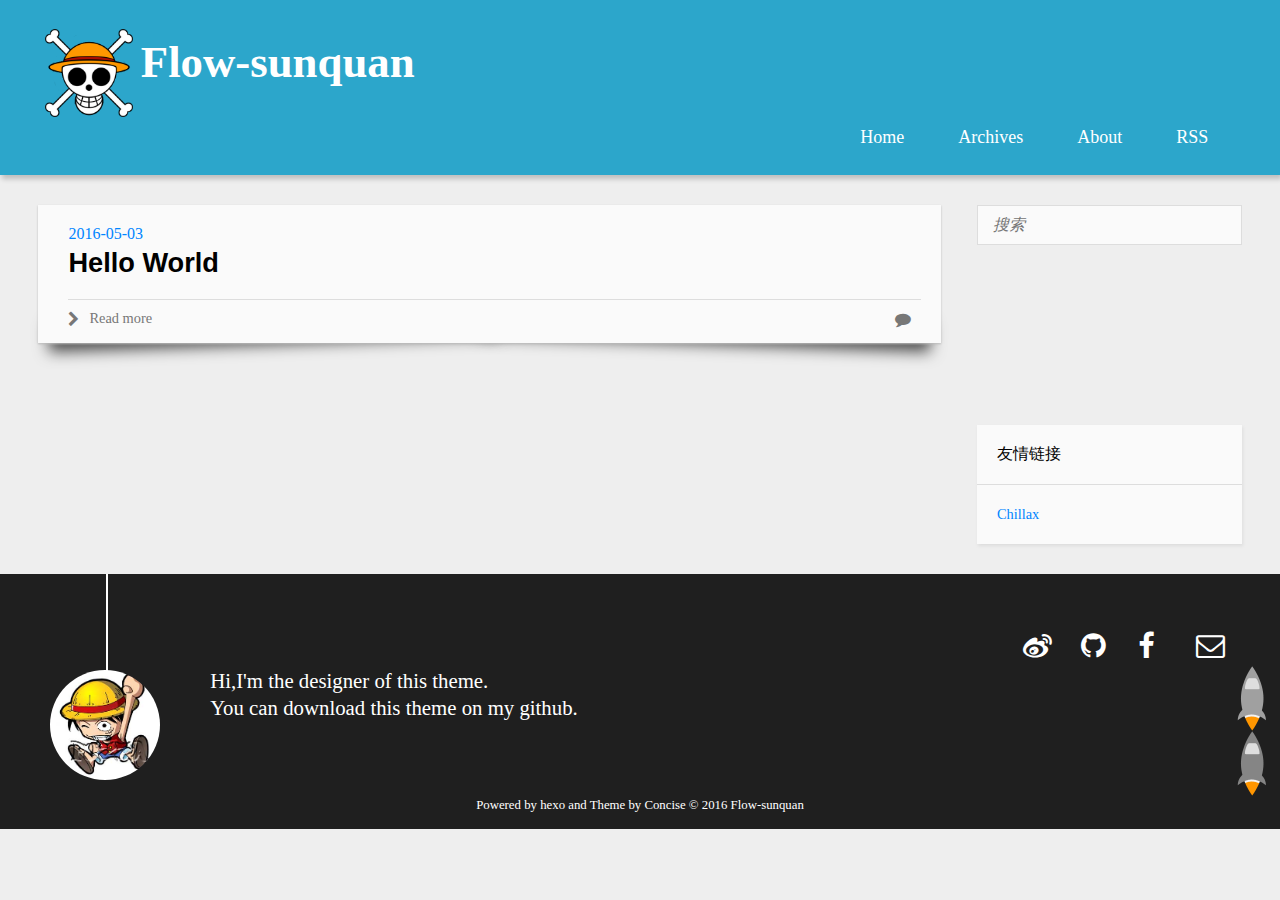
==== commit 963346f9: "Site updated: 2016-05-03 20:24:54" ====
--- a/index.html
+++ b/index.html
@@ -1,500 +1,228 @@
-<!doctype html>
-
-
-
-  
-
-
-<html class="theme-next muse use-motion">
+
+
+<!DOCTYPE HTML>
+<html>
 <head>
-  <meta charset="UTF-8"/>
-<meta http-equiv="X-UA-Compatible" content="IE=edge,chrome=1" />
-<meta name="viewport" content="width=device-width, initial-scale=1, maximum-scale=1"/>
-
-
-
-<meta http-equiv="Cache-Control" content="no-transform" />
-<meta http-equiv="Cache-Control" content="no-siteapp" />
-
-
-
-
-
-
-
-
-
-
-
-
-  <link href="/vendors/fancybox/source/jquery.fancybox.css?v=2.1.5" rel="stylesheet" type="text/css"/>
-
-
-
-
-  
-  
-  
-  
-
-  
+  <meta charset="utf-8">
+  <script type="text/javascript" src="http://tajs.qq.com/stats?sId=44218032" charset="UTF-8"></script>
+  <script>
+	var _hmt = _hmt || [];
+	(function() {
+	  var hm = document.createElement("script");
+	  hm.src = "//hm.baidu.com/hm.js?7192fa361f5cabb11d8a22de41c1ba8f";
+	  var s = document.getElementsByTagName("script")[0]; 
+	  s.parentNode.insertBefore(hm, s);
+	})();
+	</script>
+  
+  <title>Flow-sunquan</title>
+  <meta name="author" content="Flow-sunquan">
+  
+  <meta name="description" content="Gotta Have You">
+  
+  
+  <meta name="viewport" content="width=device-width, initial-scale=1, maximum-scale=1">
+
+  
+  <meta property="og:site_name" content="Flow-sunquan"/>
+
+  
+    <meta property="og:image" content="undefined"/>
+  
+
+  <link href="/imgs/favicon.ico" rel="icon" type="image/x-ico">
+  <link rel="alternate" href="/atom.xml" title="Flow-sunquan" type="application/atom+xml">
+  <link rel="stylesheet" href="/css/style.css" media="screen" type="text/css">
+  <!--[if lt IE 9]><script src="//html5shiv.googlecode.com/svn/trunk/html5.js"></script><![endif]-->
+  <script src="//libs.baidu.com/jquery/1.8.0/jquery.min.js"></script>
+</head>
+
+
+<body>
+  <header><div>
+		
+			<div id="imglogo">
+				<a href="/"><img src="/imgs/logo.png" alt="Flow-sunquan" title="Flow-sunquan"/></a>
+			</div>
+			
+			<div id="textlogo">
+				<h1 class="site-name">Flow-sunquan</h1>
+				<h2 class="blog-motto"></h2>
+			</div>
+			<nav class="animated">
+				<ul>
+					
+						<li><a href="/">Home</a></li>
+					
+						<li><a href="/archives">Archives</a></li>
+					
+						<li><a href="/about">About</a></li>
+					
+					<li> <a href="/atom.xml">RSS</a> </li>
+				</ul>
+			</nav>			
+</div>
+</header>
+  <div id="content" class="inner">
+    <div id="main-col" class="alignleft"><div id="wrapper">
+  <article class="post">
+  
+    <div class="gallery">
+  <div class="photoset">
     
+      <img src="">
     
-  
-
-  
-
-  
-
-  
-
-  
-
-  
-    
-    
-    <link href="//fonts.googleapis.com/css?family=Lato:300,300italic,400,400italic,700,700italic&subset=latin,latin-ext" rel="stylesheet" type="text/css">
-  
-
-
-
-
-<link href="/vendors/font-awesome/css/font-awesome.min.css?v=4.4.0" rel="stylesheet" type="text/css" />
-
-<link href="/css/main.css?v=5.0.1" rel="stylesheet" type="text/css" />
-
-
-  <meta name="keywords" content="Hexo, NexT" />
-
-
-
-
-
-
-
-
-  <link rel="shortcut icon" type="image/x-icon" href="/favicon.ico?v=5.0.1" />
-
-
-
-
-
-
-<meta name="description" content="Gotta Have You">
-<meta property="og:type" content="website">
-<meta property="og:title" content="Flow-sunquan">
-<meta property="og:url" content="flow-sunquan.com/index.html">
-<meta property="og:site_name" content="Flow-sunquan">
-<meta property="og:description" content="Gotta Have You">
-<meta name="twitter:card" content="summary">
-<meta name="twitter:title" content="Flow-sunquan">
-<meta name="twitter:description" content="Gotta Have You">
-
-
-
-<script type="text/javascript" id="hexo.configuration">
-  var NexT = window.NexT || {};
-  var CONFIG = {
-    scheme: 'Muse',
-    sidebar: {"position":"left","display":"post"},
-    fancybox: true,
-    motion: true,
-    duoshuo: {
-      userId: 0,
-      author: 'Author'
-    }
-  };
-</script>
-
-  <title> Flow-sunquan </title>
-</head>
-
-<body itemscope itemtype="http://schema.org/WebPage" lang="zh-CN">
-
-  
-
-
-
-
-
-
-
-
-
-
-  
-  
-    
-  
-
-  <div class="container one-collumn sidebar-position-left 
-   page-home 
- ">
-    <div class="headband"></div>
-
-    <header id="header" class="header" itemscope itemtype="http://schema.org/WPHeader">
-      <div class="header-inner"><div class="site-meta ">
-  
-
-  <div class="custom-logo-site-title">
-    <a href="/"  class="brand" rel="start">
-      <span class="logo-line-before"><i></i></span>
-      <span class="site-title">Flow-sunquan</span>
-      <span class="logo-line-after"><i></i></span>
-    </a>
-  </div>
-  <p class="site-subtitle"></p>
-</div>
-
-<div class="site-nav-toggle">
-  <button>
-    <span class="btn-bar"></span>
-    <span class="btn-bar"></span>
-    <span class="btn-bar"></span>
-  </button>
-</div>
-
-<nav class="site-nav">
-  
-
-  
-    <ul id="menu" class="menu">
+  </div>
+  <div class="control">
+    <div class="prev"></div>
+    <div class="next"></div>
+  </div>
+</div>
+  
+  <div class="post-content">
+    <header>
       
-        
-        <li class="menu-item menu-item-home">
-          <a href="/" rel="section">
-            
-              <i class="menu-item-icon fa fa-home fa-fw"></i> <br />
-            
-            Startseite
-          </a>
-        </li>
-      
-        
-        <li class="menu-item menu-item-archives">
-          <a href="/archives" rel="section">
-            
-              <i class="menu-item-icon fa fa-archive fa-fw"></i> <br />
-            
-            Archiv
-          </a>
-        </li>
-      
-        
-        <li class="menu-item menu-item-tags">
-          <a href="/tags" rel="section">
-            
-              <i class="menu-item-icon fa fa-tags fa-fw"></i> <br />
-            
-            Tags
-          </a>
-        </li>
-      
-
-      
-    </ul>
-  
-
-  
-</nav>
-
- </div>
-    </header>
-
-    <main id="main" class="main">
-      <div class="main-inner">
-        <div class="content-wrap">
-          <div id="content" class="content">
-            
-  <section id="posts" class="posts-expand">
-    
-      
-
-  
-  
-
-  
-  
-  
-
-  <article class="post post-type-normal " itemscope itemtype="http://schema.org/Article">
-
-    
-      <header class="post-header">
-
-        
-        
-          <h1 class="post-title" itemprop="name headline">
-            
-            
-              
-                
-                <a class="post-title-link" href="/2016/05/03/hello-world/" itemprop="url">
-                  Hello World
-                </a>
-              
-            
-          </h1>
-        
-
-        <div class="post-meta">
-          <span class="post-time">
-            <span class="post-meta-item-icon">
-              <i class="fa fa-calendar-o"></i>
-            </span>
-            <span class="post-meta-item-text">Veröffentlicht am</span>
-            <time itemprop="dateCreated" datetime="2016-05-03T14:49:17+08:00" content="2016-05-03">
-              2016-05-03
-            </time>
-          </span>
-
-          
-
-          
-            
-          
-
-          
-
-          
-          
-
-          
-        </div>
-      </header>
-    
-
-
-    <div class="post-body" itemprop="articleBody">
-
+        <time datetime="2016-05-03T06:49:17.000Z"><a href="/2016/05/03/hello-world/">2016-05-03</a></time>
       
       
-
-      
-        
-          
-            <p>Welcome to <a href="https://hexo.io/" target="_blank" rel="external">Hexo</a>! This is your very first post. Check <a href="https://hexo.io/docs/" target="_blank" rel="external">documentation</a> for more info. If you get any problems when using Hexo, you can find the answer in <a href="https://hexo.io/docs/troubleshooting.html" target="_blank" rel="external">troubleshooting</a> or you can ask me on <a href="https://github.com/hexojs/hexo/issues" target="_blank" rel="external">GitHub</a>.</p>
-<h2 id="Quick-Start"><a href="#Quick-Start" class="headerlink" title="Quick Start"></a>Quick Start</h2><h3 id="Create-a-new-post"><a href="#Create-a-new-post" class="headerlink" title="Create a new post"></a>Create a new post</h3><figure class="highlight bash"><table><tr><td class="gutter"><pre><span class="line">1</span><br></pre></td><td class="code"><pre><span class="line">$ hexo new <span class="string">"My New Post"</span></span><br></pre></td></tr></table></figure>
-<p>More info: <a href="https://hexo.io/docs/writing.html" target="_blank" rel="external">Writing</a></p>
-<h3 id="Run-server"><a href="#Run-server" class="headerlink" title="Run server"></a>Run server</h3><figure class="highlight bash"><table><tr><td class="gutter"><pre><span class="line">1</span><br></pre></td><td class="code"><pre><span class="line">$ hexo server</span><br></pre></td></tr></table></figure>
-<p>More info: <a href="https://hexo.io/docs/server.html" target="_blank" rel="external">Server</a></p>
-<h3 id="Generate-static-files"><a href="#Generate-static-files" class="headerlink" title="Generate static files"></a>Generate static files</h3><figure class="highlight bash"><table><tr><td class="gutter"><pre><span class="line">1</span><br></pre></td><td class="code"><pre><span class="line">$ hexo generate</span><br></pre></td></tr></table></figure>
-<p>More info: <a href="https://hexo.io/docs/generating.html" target="_blank" rel="external">Generating</a></p>
-<h3 id="Deploy-to-remote-sites"><a href="#Deploy-to-remote-sites" class="headerlink" title="Deploy to remote sites"></a>Deploy to remote sites</h3><figure class="highlight bash"><table><tr><td class="gutter"><pre><span class="line">1</span><br></pre></td><td class="code"><pre><span class="line">$ hexo deploy</span><br></pre></td></tr></table></figure>
-<p>More info: <a href="https://hexo.io/docs/deployment.html" target="_blank" rel="external">Deployment</a></p>
-
-          
-        
-      
+  
+    <h1 class="title"><a href="/2016/05/03/hello-world/">Hello World</a></h1>
+  
+
+    </header>
+    <div class="entry">
+		 
     </div>
-    
-    <div>
-      
-    </div>
-
-    <div>
-      
-    </div>
-
-    <footer class="post-footer">
-      
-
-      
-
-      
-      
-        <div class="post-eof"></div>
-      
+    <footer>
+		<div class="alignleft">
+		<a href="/2016/05/03/hello-world/#more" class="more-link">Read more</a>
+		</div>
+		
+		<div class="comments-count">
+			
+			<a href="/2016/05/03/hello-world/#comment" class="ds-thread-count icon-comment" data-thread-key="2016/05/03/hello-world/" data-count-type="comments"></a>
+			
+		</div>
+		
+        <div class="clearfix"></div>
     </footer>
-  </article>
-
-
-    
-  </section>
-
-  
-
-
-          </div>
-          
-
-
-          
-
-        </div>
-        
-          
-  
-  <div class="sidebar-toggle">
-    <div class="sidebar-toggle-line-wrap">
-      <span class="sidebar-toggle-line sidebar-toggle-line-first"></span>
-      <span class="sidebar-toggle-line sidebar-toggle-line-middle"></span>
-      <span class="sidebar-toggle-line sidebar-toggle-line-last"></span>
-    </div>
-  </div>
-
-  <aside id="sidebar" class="sidebar">
-    <div class="sidebar-inner">
-
-      
-
-      
-
-      <section class="site-overview sidebar-panel  sidebar-panel-active ">
-        <div class="site-author motion-element" itemprop="author" itemscope itemtype="http://schema.org/Person">
-          <img class="site-author-image" itemprop="image"
-               src="/images/default_avatar.jpg"
-               alt="Flow-sunquan" />
-          <p class="site-author-name" itemprop="name">Flow-sunquan</p>
-          <p class="site-description motion-element" itemprop="description">Gotta Have You</p>
-        </div>
-        <nav class="site-state motion-element">
-          <div class="site-state-item site-state-posts">
-            <a href="/archives">
-              <span class="site-state-item-count">1</span>
-              <span class="site-state-item-name">Artikel</span>
-            </a>
-          </div>
-
-          
-
-          
-
-        </nav>
-
-        
-
-        <div class="links-of-author motion-element">
-          
-        </div>
-
-        
-        
-
-        
-        
-
-      </section>
-
-      
-
-    </div>
-  </aside>
-
-
-        
-      </div>
-    </main>
-
-    <footer id="footer" class="footer">
-      <div class="footer-inner">
-        <div class="copyright" >
-  
-  &copy; 
-  <span itemprop="copyrightYear">2016</span>
-  <span class="with-love">
-    <i class="fa fa-heart"></i>
-  </span>
-  <span class="author" itemprop="copyrightHolder">Flow-sunquan</span>
-</div>
-
-<div class="powered-by">
-  Erstellt mit  <a class="theme-link" href="http://hexo.io">Hexo</a>
-</div>
-
-<div class="theme-info">
-  Theme -
-  <a class="theme-link" href="https://github.com/iissnan/hexo-theme-next">
-    NexT.Muse
-  </a>
-</div>
-
-        
-
-        
-      </div>
-    </footer>
-
-    <div class="back-to-top">
-      <i class="fa fa-arrow-up"></i>
-    </div>
-  </div>
-
-  
-
+  </div>
+</article>
+
+
+
+
+</div></div>
+    <aside id="sidebar" class="alignright">
+  <div class="search">
+  <form action="//google.com/search" method="get" accept-charset="utf-8">
+    <input type="search" name="q" results="0" placeholder="搜索">
+    <input type="hidden" name="q" value="site:flow-sunquan.com">
+  </form>
+</div>
+
+  
+
+  
+
+  <iframe width="100%" height="140" class="share_self"  frameborder="0" scrolling="no" src="http://widget.weibo.com/weiboshow/index.php?language=&width=0&height=550&fansRow=2&ptype=1&speed=0&skin=1&isTitle=1&noborder=1&isWeibo=0&isFans=0&uid=1923610190&verifier=6af5ad6a&colors=fafafa,fafafa,666666,0082cb,ecfbfd&dpc=1"></iframe>
+
+  <div class="widget tag">
+<h3 class="title">友情链接</h3>
+<ul class="entry">
+<li><a href="http://opiece.me" title="Chillax's Blog" target="_blank">Chillax</a></li>
+</ul>
+</div>
+</aside>
+    <div class="clearfix"></div>
+  </div>
+  <footer id="footer"><div id="footer" >
+	
+	<div class="line">
+		<span></span>
+		<div class="author"></div>
+	</div>
+	
+	
+	<section class="info">
+		<p> Hi,I&#39;m the designer of this theme. <br/>
+			You can download this theme on my github.</p>
+	</section>
+	 
+	<div class="social-font clearfix">
+		
+		<a href="http://weibo.com/1923610190" target="_blank" title="weibo"></a>
+		
+		
+		
+		<a href="https://github.com/huangjunhui" target="_blank" title="github"></a>
+		
+		
+		<a href="https://www.facebook.com/huangjunhui" target="_blank" title="facebook"></a>
+		
+		
+		
+		<a href="mailto:jhhuang1993@foxmail.com" target="_blank" class="icon-email" title="Email Me"></a>
+		
+	</div>
+		<p class="copyright">Powered by <a href="http://hexo.io" target="_blank" title="hexo">hexo</a> and Theme by <a href="https://github.com/huangjunhui/concise" target="_blank" title="Concise">Concise</a> © 2016 
+		
+		<a href="flow-sunquan.com/about" target="_blank" title="Flow-sunquan">Flow-sunquan</a>
+		
+		</p>
+</div>
+</footer>
+  <script src="//libs.baidu.com/jquery/2.0.3/jquery.min.js"></script>
+<script src="/js/jquery.imagesloaded.min.js"></script>
+<script src="/js/gallery.js"></script>
+<script src="/js/counter.js"></script>
+
+
+
+
+<link rel="stylesheet" href="/fancybox/jquery.fancybox.css" media="screen" type="text/css">
+<script src="/fancybox/jquery.fancybox.pack.js"></script>
 <script type="text/javascript">
-  if (Object.prototype.toString.call(window.Promise) !== '[object Function]') {
-    window.Promise = null;
-  }
-</script>
-
-
-
-
-
-
-
-
-
-  
-
-
-
-  
-  <script type="text/javascript" src="/vendors/jquery/index.js?v=2.1.3"></script>
-
-  
-  <script type="text/javascript" src="/vendors/fastclick/lib/fastclick.min.js?v=1.0.6"></script>
-
-  
-  <script type="text/javascript" src="/vendors/jquery_lazyload/jquery.lazyload.js?v=1.9.7"></script>
-
-  
-  <script type="text/javascript" src="/vendors/velocity/velocity.min.js?v=1.2.1"></script>
-
-  
-  <script type="text/javascript" src="/vendors/velocity/velocity.ui.min.js?v=1.2.1"></script>
-
-  
-  <script type="text/javascript" src="/vendors/fancybox/source/jquery.fancybox.pack.js?v=2.1.5"></script>
-
-
-  
-
-
-  <script type="text/javascript" src="/js/src/utils.js?v=5.0.1"></script>
-
-  <script type="text/javascript" src="/js/src/motion.js?v=5.0.1"></script>
-
-
-
-  
-  
-
-  
-
-  
-
-
-  <script type="text/javascript" src="/js/src/bootstrap.js?v=5.0.1"></script>
-
-
-
-  
-
-
-
-  
-
-
-
-  
-  
-  
-
-  
-
-  
-
+(function($){
+  $('.fancybox').fancybox();
+})(jQuery);
+</script>
+
+<div id="totop" style="position:fixed;bottom:100px;right:10px;cursor: pointer;">
+<a title="返回顶部"><img src="/imgs/scrollup.png"/></a>
+</div>
+<script src="/js/totop.js"></script>
+<!-- mathjax config similar to math.stackexchange -->
+
+<script type="text/x-mathjax-config">
+  MathJax.Hub.Config({
+    tex2jax: {
+      inlineMath: [ ['$','$'], ["\\(","\\)"] ],
+      processEscapes: true
+    }
+  });
+</script>
+
+<script type="text/x-mathjax-config">
+    MathJax.Hub.Config({
+      tex2jax: {
+        skipTags: ['script', 'noscript', 'style', 'textarea', 'pre', 'code']
+      }
+    });
+</script>
+
+<script type="text/x-mathjax-config">
+    MathJax.Hub.Queue(function() {
+        var all = MathJax.Hub.getAllJax(), i;
+        for(i=0; i < all.length; i += 1) {
+            all[i].SourceElement().parentNode.className += ' has-jax';
+        }
+    });
+</script>
+
+<script type="text/javascript" src="http://cdn.mathjax.org/mathjax/latest/MathJax.js?config=TeX-AMS-MML_HTMLorMML">
+</script>
 </body>
 </html>
+
+
--- a/css/style.css
+++ b/css/style.css
@@ -0,0 +1,1435 @@
+@import url("//fonts.useso.com/css?family=Lato:400,400italic");
+@font-face {
+  font-family: 'FontAwesome';
+  font-style: normal;
+  font-weight: normal;
+  src: url("font/fontawesome-webfont.eot?#iefix") format('embedded-opentype'), url("font/fontawesome-webfont.woff") format('woff'), url("font/fontawesome-webfont.ttf") format('truetype'), url("font/fontawesome-webfont.svg#FontAwesomeRegular") format('svg');
+}
+* {
+  margin: 0;
+  padding: 0;
+}
+body {
+  background: #eee;
+  color: #000;
+  font-family: Georgia, 'Times New Roman', Times, 'Songti SC', SimSun, "Microsoft YaHei", serif;
+  font-size: 16px;
+  font-weight: 500;
+  text-shadow: 0 0 2px transparent;
+}
+@media screen and (max-width: 1260px) {
+  body {
+    margin: 0 30px;
+  }
+}
+@media screen and (max-width: 600px) {
+  body {
+    font-size: 13px;
+  }
+}
+h1,
+h2,
+h3,
+h4,
+h5,
+h6 {
+  font-family: Helvetica Neue, Helvetica, Arial, "Hiragino Sans GB", sans-serif;
+}
+h1 {
+  font-size: 1.8em;
+}
+h2 {
+  font-size: 1.5em;
+}
+h3 {
+  font-size: 1.3em;
+}
+a {
+  text-decoration: none;
+  color: #0085ff;
+}
+a:hover {
+  color: #102b6a;
+}
+.alignleft {
+  float: left;
+}
+.alignright {
+  float: right;
+}
+.clearfix {
+  zoom: 1;
+}
+.clearfix:before,
+.clearfix:after {
+  content: "";
+  display: table;
+}
+.clearfix:after {
+  clear: both;
+}
+.inner {
+  width: 94%;
+  margin: 0 auto;
+}
+@media screen and (max-width: 1260px) {
+  .inner {
+    width: 100%;
+  }
+}
+#main-col {
+  width: 75%;
+}
+@media screen and (max-width: 1260px) {
+  #main-col {
+    width: 100%;
+    margin-right: -300px;
+  }
+}
+@media screen and (max-width: 950px) {
+  #main-col {
+    margin-right: 0;
+    float: none;
+  }
+}
+#wrapper {
+  margin-top: 30px;
+}
+@media screen and (max-width: 1260px) {
+  #wrapper {
+    margin-right: 300px;
+  }
+}
+@media screen and (max-width: 950px) {
+  #wrapper {
+    margin-right: 0;
+  }
+}
+body >header {
+  width: 100%;
+  -webkit-box-shadow: 2px 4px 5px rgba(3,3,3,0.2);
+  box-shadow: 2px 4px 5px rgba(3,3,3,0.2);
+  background: #2ca6cb;
+  color: #fff;
+  padding: 1em 0 0.8em;
+}
+@media only screen and (min-width: 1024px) {
+  body >header {
+    padding: 1.8em 0 1.5em;
+  }
+}
+body >header >div {
+  width: 95%;
+  margin: 0 auto;
+  position: relative;
+  overflow: hidden;
+}
+@media only screen and (min-width: 1024px) {
+  body >header >div {
+    width: 93%;
+  }
+}
+body >header a {
+  display: block;
+  color: #fff;
+}
+#imglogo {
+  float: left;
+  width: 4em;
+  height: 4em;
+}
+@media only screen and (min-width: 768px) {
+  #imglogo {
+    width: 5em;
+  }
+}
+@media only screen and (min-width: 1024px) {
+  #imglogo {
+    width: 5.5em;
+  }
+}
+#imglogo img {
+  width: 4em;
+}
+@media only screen and (min-width: 768px) {
+  #imglogo img {
+    width: 5em;
+  }
+}
+@media only screen and (min-width: 1024px) {
+  #imglogo img {
+    width: 5.5em;
+  }
+}
+#textlogo {
+  float: left;
+  width: 75%;
+  margin-left: 0.5em;
+}
+#textlogo h1.site-name {
+  width: 86%;
+  font-family: Georgia, 'Times New Roman', Times, 'Songti SC', SimSun, "Microsoft YaHei", serif;
+  font-size: 210%;
+  line-height: 1.5;
+  -webkit-font-smoothing: ;
+}
+@media only screen and (min-width: 768px) {
+  #textlogo h1.site-name {
+    font-size: 240%;
+  }
+}
+@media only screen and (min-width: 1024px) {
+  #textlogo h1.site-name {
+    font-size: 280%;
+  }
+}
+#textlogo h2.blog-motto {
+  font-size: 0.8em;
+  font-weight: normal;
+}
+@media only screen and (min-width: 768px) {
+  #textlogo h2.blog-motto {
+    font-size: 100%;
+  }
+}
+@media only screen and (min-width: 1024px) {
+  #textlogo h2.blog-motto {
+    font-size: 110%;
+  }
+}
+.navbar {
+  position: absolute;
+  width: 2em;
+  right: 0em;
+  top: 1em;
+  padding: 0.5em;
+}
+@media only screen and (min-width: 1024px) {
+  .navbar {
+    display: none;
+  }
+}
+.navbutton::before {
+  font-family: FontAwesome;
+  -webkit-font-smoothing: ;
+  content: "\f0c9";
+}
+.navmobile::before {
+  padding-left: 1em;
+}
+header nav {
+  float: left;
+  width: 100%;
+  font-size: 112.5%;
+  padding-top: 0.5em;
+  max-height: 0.01em;
+  -webkit-transition: max-height 1s ease-out;
+  -moz-transition: max-height 1s ease-out;
+  -o-transition: max-height 1s ease-out;
+  -ms-transition: max-height 1s ease-out;
+  transition: max-height 1s ease-out;
+}
+@media only screen and (min-width: 568px) {
+  header nav {
+    width: 50%;
+  }
+}
+@media only screen and (min-width: 1024px) {
+  header nav {
+    float: right;
+    width: auto;
+    margin-top: 1em;
+    max-height: none;
+  }
+}
+header nav ul {
+  list-style: none;
+}
+@media only screen and (min-width: 1024px) {
+  header nav ul {
+    float: right;
+  }
+}
+@media only screen and (min-width: 1024px) {
+  header nav ul li {
+    float: left;
+  }
+}
+header nav ul li a {
+  padding: 0.2em 0 0.2em 1em;
+}
+@media only screen and (min-width: 1024px) {
+  header nav ul li a {
+    padding: 0.2em 1.5em;
+  }
+}
+header nav ul li a:hover {
+  background: #1b7f9e;
+  color: #e9cd4c;
+}
+.shownav {
+  max-height: 40em;
+}
+.animated {
+  -webkit-animation-fill-mode: both;
+  -moz-animation-fill-mode: both;
+  -o-animation-fill-mode: both;
+  -ms-animation-fill-mode: both;
+  animation-fill-mode: both;
+  -webkit-animation-duration: 1s;
+  -moz-animation-duration: 1s;
+  -o-animation-duration: 1s;
+  -ms-animation-duration: 1s;
+  animation-duration: 1s;
+}
+article {
+  -webkit-box-shadow: 0 1px 2px #bbb;
+  box-shadow: 0 1px 2px #bbb;
+  background: #fafafa;
+}
+article strong {
+  font-weight: bolder;
+}
+article.page {
+  padding-left: 20px;
+}
+article.page .icon {
+  display: none;
+}
+article.post .icon:before {
+  content: '\f016';
+}
+article.photo .icon:before {
+  content: '\f030';
+}
+article.link .icon:before {
+  content: '\f0c1';
+}
+article.link .title a:after {
+  content: '\f08e';
+  color: #777;
+  font: 12px FontAwesome;
+  padding-left: 10px;
+  vertical-align: super;
+}
+article .post-content {
+  padding: 20px 20px 15px 30px;
+  margin-bottom: 50px;
+  position: relative;
+}
+@media screen and (max-width: 600px) {
+  article .post-content {
+    padding-left: 20px;
+  }
+}
+article .post-content:before {
+  content: "";
+  position: absolute;
+  z-index: -1;
+  bottom: 15px;
+  left: 10px;
+  width: 50%;
+  height: 20%;
+  -webkit-box-shadow: 0 15px 10px rgba(0,0,0,0.7);
+  -moz-box-shadow: 0 15px 10px rgba(0,0,0,0.7);
+  -webkit-box-shadow: 0 15px 15px rgba(0,0,0,0.7);
+  box-shadow: 0 15px 15px rgba(0,0,0,0.7);
+  -webkit-transform: rotate(-2deg);
+  -moz-transform: rotate(-2deg);
+  -o-transform: rotate(-2deg);
+  -webkit-transform: rotate(-2deg);
+  -moz-transform: rotate(-2deg);
+  -o-transform: rotate(-2deg);
+  -ms-transform: rotate(-2deg);
+  transform: rotate(-2deg);
+}
+article .post-content:after {
+  content: "";
+  position: absolute;
+  z-index: -1;
+  bottom: 15px;
+  left: 10px;
+  width: 50%;
+  height: 20%;
+  -webkit-box-shadow: 0 15px 10px rgba(0,0,0,0.7);
+  -moz-box-shadow: 0 15px 10px rgba(0,0,0,0.7);
+  -webkit-box-shadow: 0 15px 15px rgba(0,0,0,0.7);
+  box-shadow: 0 15px 15px rgba(0,0,0,0.7);
+  -webkit-transform: rotate(-2deg);
+  -moz-transform: rotate(-2deg);
+  -o-transform: rotate(-2deg);
+  -webkit-transform: rotate(-2deg);
+  -moz-transform: rotate(-2deg);
+  -o-transform: rotate(-2deg);
+  -ms-transform: rotate(-2deg);
+  transform: rotate(-2deg);
+  right: 10px;
+  left: auto;
+  -webkit-transform: rotate(2deg);
+  -moz-transform: rotate(2deg);
+  -o-transform: rotate(2deg);
+  -webkit-transform: rotate(2deg);
+  -moz-transform: rotate(2deg);
+  -o-transform: rotate(2deg);
+  -ms-transform: rotate(2deg);
+  transform: rotate(2deg);
+}
+article .gallery {
+  overflow: hidden;
+  position: relative;
+}
+article .gallery:hover .control {
+  opacity: 1;
+  -ms-filter: none;
+  filter: none;
+}
+article .gallery img {
+  min-width: 100%;
+  max-width: 100%;
+  height: auto;
+  position: absolute;
+  top: 0;
+  left: 0;
+  opacity: 0;
+  -ms-filter: "progid:DXImageTransform.Microsoft.Alpha(Opacity=0)";
+  filter: alpha(opacity=0);
+}
+article .gallery .control {
+  opacity: 0;
+  -ms-filter: "progid:DXImageTransform.Microsoft.Alpha(Opacity=0)";
+  filter: alpha(opacity=0);
+  -webkit-transition: 0.3s;
+  -moz-transition: 0.3s;
+  -o-transition: 0.3s;
+  -ms-transition: 0.3s;
+  transition: 0.3s;
+}
+article .gallery .prev,
+article .gallery .next {
+  position: absolute;
+  top: 0;
+  width: 50%;
+  height: 100%;
+  cursor: pointer;
+}
+article .gallery .prev:before,
+article .gallery .next:before {
+  position: absolute;
+  font: 24px/1 FontAwesome;
+  text-align: center;
+  width: 24px;
+  text-shadow: 0 0 15px rgba(0,0,0,0.5);
+  color: #fff;
+  margin-top: -12px;
+  top: 50%;
+}
+article .gallery .prev {
+  left: 0;
+}
+article .gallery .prev:before {
+  content: '\f053';
+  left: 10px;
+}
+article .gallery .next {
+  right: 0;
+}
+article .gallery .next:before {
+  content: '\f054';
+  right: 10px;
+}
+@media only screen and (min-width: 768px) {
+  article header.article-info {
+    border-bottom: 1px solid #dbdbdb;
+  }
+}
+article header.article-info >h1 {
+  font-size: 170%;
+  line-height: 1.5;
+  word-wrap: break-word;
+  word-break: normal;
+  -webkit-font-smoothing: antialiased;
+}
+@media only screen and (min-width: 1024px) {
+  article header.article-info >h1 {
+    font-size: 200%;
+    padding-top: 0.3em;
+  }
+}
+article header.article-info >p.article-author {
+  padding: 0.3em 4% 0.3em 0;
+  text-align: right;
+  border-bottom: 1px solid #dbdbdb;
+}
+@media only screen and (min-width: 768px) {
+  article header.article-info >p.article-author {
+    float: right;
+    border-bottom: none;
+  }
+}
+article header.article-info >p.article-time {
+  padding-top: 0.5em;
+  font-size: 0.8em;
+  text-align: center;
+}
+@media only screen and (min-width: 768px) {
+  article header.article-info >p.article-time {
+    float: right;
+    margin-right: 1em;
+    padding-top: 0.1em;
+    font-size: 0.9em;
+  }
+}
+article header.article-info >p.article-time:before {
+  font-family: FontAwesome;
+  font-size: 130%;
+  content: "\f017";
+  -webkit-font-smoothing: ;
+}
+article header .icon {
+  width: 32px;
+  height: 32px;
+  margin-right: 25px;
+  position: absolute;
+  top: 20px;
+  left: 20px;
+  color: #0085ff;
+}
+@media screen and (max-width: 600px) {
+  article header .icon {
+    display: none;
+  }
+}
+article header .icon:before {
+  position: absolute;
+  font: 32px FontAwesome;
+  top: 0;
+  left: 0;
+  width: 32px;
+  text-align: center;
+}
+article header .title {
+  font-size: 170%;
+  line-height: 1.5;
+}
+article header .title a {
+  color: #000;
+}
+article header .title a:hover {
+  color: #0085ff;
+  text-decoration: none;
+}
+article .entry {
+  text-align: justify;
+  line-height: 1.6;
+}
+article .entry p,
+article .entry blockquote,
+article .entry ul,
+article .entry ol,
+article .entry dl,
+article .entry table,
+article .entry iframe,
+article .entry h3,
+article .entry h4,
+article .entry h5,
+article .entry h6,
+article .entry .video-container {
+  margin-top: 15px;
+}
+article .entry blockquote {
+  background: #f6f6f6;
+  border-left: 4px solid #999;
+  font-style: normal;
+  font-family: Georgia, 'Times New Roman', Times, STFangsong, KaiTi, serif;
+  font-size: 1.2em;
+  padding: 0 30px 15px;
+  padding-top: 10px;
+  padding-bottom: 30px;
+}
+article .entry blockquote footer {
+  border-top: none;
+  font-size: 0.8em;
+  line-height: 1;
+  margin: 20px 0 0;
+  padding-top: 0;
+}
+article .entry blockquote footer cite:before {
+  content: '—';
+  color: #ccc;
+  padding: 0 0.5em;
+}
+article .entry code,
+article .entry pre {
+  font-family: Monaco, Menlo, Consolas, Courier New, monospace;
+}
+article .entry code {
+  background: #fbedeb;
+  color: #e2678f;
+  padding: 0 5px;
+  margin: 0 2px;
+  font-size: 0.9em;
+  -webkit-border-radius: 3px;
+  border-radius: 3px;
+}
+article .entry pre {
+  background: #eee;
+  border: 1px solid #ddd;
+  margin-top: 15px;
+  overflow: auto;
+  padding: 7px 15px;
+  -webkit-border-radius: 2px;
+  border-radius: 2px;
+}
+article .entry pre code {
+  background: none;
+  padding: 0;
+  color: #666;
+  margin: 0;
+  border: none;
+  -webkit-border-radius: 0;
+  border-radius: 0;
+}
+article .entry ul,
+article .entry ol,
+article .entry dl {
+  margin-left: 20px;
+}
+article .entry ul ul,
+article .entry ol ul,
+article .entry dl ul,
+article .entry ul ol,
+article .entry ol ol,
+article .entry dl ol,
+article .entry ul dl,
+article .entry ol dl,
+article .entry dl dl {
+  margin-top: 0;
+}
+article .entry h1,
+article .entry h2 {
+  font-weight: bold;
+  padding-bottom: 10px;
+  margin-top: 20px;
+}
+article .entry h3,
+article .entry h4,
+article .entry h5,
+article .entry h6 {
+  font-weight: bold;
+}
+article .entry img,
+article .entry video {
+  max-width: 100%;
+  height: auto;
+  border: none;
+}
+article .entry iframe {
+  border: none;
+}
+article .entry .caption {
+  display: block;
+  margin-top: 5px;
+  color: #777;
+  position: relative;
+  font-size: 0.9em;
+  padding-left: 25px;
+}
+article .entry .caption:before {
+  content: '\f040';
+  position: absolute;
+  font: 1.3em FontAwesome;
+  position: absolute;
+  left: 0;
+  top: 3px;
+}
+article .entry .video-container {
+  position: relative;
+  padding-bottom: 56.25%;
+  padding-top: 30px;
+  height: 0;
+  overflow: hidden;
+}
+article .entry .video-container iframe,
+article .entry .video-container object,
+article .entry .video-container embed {
+  position: absolute;
+  top: 0;
+  left: 0;
+  width: 100%;
+  height: 100%;
+  margin-top: 0;
+}
+article .entry .pullquote {
+  float: right;
+  border: none;
+  padding: 0;
+  margin: 1em 0 0.5em 1.5em;
+  text-align: left;
+  width: 45%;
+  font-size: 1.5em;
+}
+article footer {
+  margin-top: 15px;
+  padding-top: 10px;
+  border-top: 1px solid #ddd;
+  color: #777;
+  font-size: 0.9em;
+  line-height: 16px;
+  position: relative;
+  min-height: 16px;
+}
+article footer a {
+  color: #777;
+}
+article footer a:hover {
+  color: #0085ff;
+  text-decoration: none;
+}
+article footer a:before {
+  font: 1.1em FontAwesome;
+  padding-right: 10px;
+  vertical-align: middle;
+}
+article footer a.more-link:before {
+  content: '\f054';
+}
+article footer a.comment-link:before {
+  content: '\f075';
+}
+article footer .categories,
+article footer .tags {
+  position: relative;
+  padding-left: 25px;
+  margin: 5px 0;
+}
+article footer .categories:before,
+article footer .tags:before {
+  position: absolute;
+  font: 1.1em FontAwesome;
+}
+article footer .categories:before {
+  content: '\f07b';
+  top: 2px;
+  left: 1px;
+}
+article footer .tags:before {
+  content: '\f02b';
+  top: 3px;
+  left: 2px;
+}
+article footer .addthis {
+  margin-top: 15px;
+}
+article footer .addthis iframe {
+  margin-top: 0;
+}
+.toc-article {
+  float: right;
+}
+#toc {
+  background: #eee;
+  margin: 0 0 10px 20px;
+  padding: 12px;
+  line-height: 18px;
+  font-size: 10px;
+}
+#toc strong {
+  font-size: 15px;
+}
+#toc ol {
+  margin-top: 5px;
+  margin-left: 0;
+}
+#toc .toc {
+  padding: 0;
+}
+#toc .toc li {
+  list-style-type: none;
+}
+#toc .toc-child {
+  padding-left: 20px;
+}
+.comments-count {
+  color: #d6d6d6;
+  float: right;
+a
+}
+.icon-comment:before {
+  font-family: FontAwesome;
+  -webkit-font-smoothing: ;
+  content: "\f075";
+}
+@media phonemax {
+}
+#comment {
+  padding: 20px;
+  background: #fafafa;
+  -webkit-box-shadow: 1px 2px 3px #ddd;
+  box-shadow: 1px 2px 3px #ddd;
+  margin-bottom: 50px;
+}
+#comment .title {
+  font-weight: normal;
+  margin-bottom: 15px;
+}
+#pagination a {
+  display: block;
+  padding: 5px 10px;
+  background: #ddd;
+  color: #777;
+  font-family: Helvetica Neue, Helvetica, Arial, "Hiragino Sans GB", sans-serif;
+  text-shadow: 0 0 1px #fff;
+  margin-bottom: 50px;
+}
+#pagination a:hover {
+  background: #0085ff;
+  color: #fff;
+  text-decoration: none;
+  text-shadow: none;
+}
+#pagination .prev:before {
+  content: '\f053';
+  padding-right: 10px;
+  font-family: FontAwesome;
+}
+#pagination .next:after {
+  content: '\f054';
+  padding-left: 10px;
+  font-family: FontAwesome;
+}
+.archive-title {
+  color: #777;
+  margin-bottom: 30px;
+  font-weight: normal;
+  text-shadow: 0 0 1px #fff;
+}
+.archive-title:before {
+  font-family: FontAwesome;
+  content: '\f073';
+  padding-right: 15px;
+}
+.archive-title.tag:before {
+  content: '\f02b';
+}
+.archive-title.category:before {
+  content: '\f07b';
+}
+.archive {
+  margin-bottom: 50px;
+}
+.archive article {
+  -webkit-box-shadow: none;
+  box-shadow: none;
+}
+.archive article .post-content {
+  margin-bottom: 0;
+}
+#page-navs {
+  zoom: 1;
+  margin: block-margin auto;
+  margin-bottom: 1em;
+  background: #fff;
+  -webkit-box-shadow: 1px 2px 3px #ddd;
+  box-shadow: 1px 2px 3px #ddd;
+  border: 1px solid #ddd;
+  -webkit-border-radius: 3px;
+  border-radius: 3px;
+  text-align: center;
+  color: color-grey;
+  overflow: hidden;
+}
+#page-navs:before,
+#page-navs:after {
+  content: "";
+  display: table;
+}
+#page-navs:after {
+  clear: both;
+}
+#page-navs a,
+#page-navs span {
+  padding: 10px 20px;
+  line-height: 3ex;
+  height: 3ex;
+}
+#page-navs a {
+  color: color-grey;
+  text-decoration: none;
+}
+#page-navs a:hover {
+  background: color-grey;
+  color: #2ca6cb;
+}
+#page-navs .prev {
+  float: left;
+}
+#page-navs .next {
+  float: right;
+}
+#page-navs .page-number {
+  display: inline-block;
+}
+@media mq-mobile {
+  #page-navs .page-number {
+    display: none;
+  }
+}
+#page-navs .current {
+  color: color-default;
+  font-weight: bold;
+}
+#page-navs .space {
+  color: #ddd;
+}
+#sidebar {
+  width: 22%;
+  margin-top: 30px;
+  line-height: 1.8em;
+}
+@media screen and (max-width: 900px) {
+  #sidebar {
+    float: none;
+    width: 100%;
+  }
+}
+#sidebar .widget {
+  background: #fafafa;
+  -webkit-box-shadow: 1px 2px 3px #ddd;
+  box-shadow: 1px 2px 3px #ddd;
+  margin-bottom: 30px;
+  word-wrap: break-word;
+}
+#sidebar .widget .title {
+  padding: 15px 20px;
+  font-size: 1em;
+  border-bottom: 1px solid #ddd;
+  font-weight: normal;
+}
+#sidebar .widget .entry {
+  font-size: 0.9em;
+  padding: 15px 20px;
+}
+#sidebar .widget ul,
+#sidebar .widget ol,
+#sidebar .widget dl {
+  list-style: none;
+}
+#sidebar .widget ul ul,
+#sidebar .widget ol ul,
+#sidebar .widget dl ul,
+#sidebar .widget ul ol,
+#sidebar .widget ol ol,
+#sidebar .widget dl ol,
+#sidebar .widget ul dl,
+#sidebar .widget ol dl,
+#sidebar .widget dl dl {
+  list-style: disc;
+  margin-left: 20px;
+}
+#sidebar .search {
+  margin-bottom: 30px;
+}
+#sidebar .search input {
+  background: #fafafa;
+  font-family: Helvetica Neue, Helvetica, Arial, "Hiragino Sans GB", sans-serif;
+  font-style: italic;
+  font-size: 1em;
+  padding: 10px 15px;
+  border: 1px solid #ddd;
+  width: 100%;
+  -webkit-box-sizing: border-box;
+  -moz-box-sizing: border-box;
+  box-sizing: border-box;
+  color: #777;
+}
+#sidebar .search input:focus {
+  color: #000;
+}
+#sidebar .tag small {
+  margin-left: 15px;
+  color: #777;
+}
+#sidebar .tag small:before {
+  content: '(';
+}
+#sidebar .tag small:after {
+  content: ')';
+}
+#sidebar .twitter li {
+  border-bottom: 1px solid #ddd;
+  padding: 15px 20px;
+  font-size: 0.9em;
+}
+#sidebar .twitter li:last-of-type {
+  border-bottom: none;
+}
+#sidebar .twitter small {
+  display: block;
+  margin-top: 10px;
+  color: #777;
+  line-height: 1;
+}
+#sidebar .tagcloud .entry {
+  padding-right: 5px;
+}
+#sidebar .tagcloud a {
+  margin-right: 10px;
+  display: inline-block;
+}
+#authorInfo {
+  overflow: hidden;
+  text-align: center;
+  padding-top: 2em;
+  margin-bottom: 1.5em;
+  border-bottom: 1px solid #ccc;
+  background-position: left bottom;
+  background-repeat: repeat-x;
+  -webkit-background-size: 5px auto;
+  -moz-background-size: 5px auto;
+  background-size: 5px auto;
+}
+@media only screen and (min-width: 768px) {
+  #authorInfo {
+    padding-top: 0.5em;
+  }
+}
+@media only screen and (min-width: 1024px) {
+  #authorInfo {
+    padding-top: 1em;
+  }
+}
+.author-info {
+  margin: 0.8em 0 0.2em;
+  line-height: 28px;
+}
+.author-logo {
+  width: 11em;
+  height: 11em;
+  margin: 0 auto;
+  background: no-repeat url("../imgs/author.jpg") left top;
+  -webkit-background-size: 11em 11em;
+  -moz-background-size: 11em 11em;
+  background-size: 11em 11em;
+  -webkit-border-radius: 5.5em;
+  border-radius: 5.5em;
+  -webkit-transition: -webkit-transform 2s ease-out;
+  -moz-transition: -moz-transform 2s ease-out;
+  -o-transition: -o-transform 2s ease-out;
+  -ms-transition: -ms-transform 2s ease-out;
+  transition: transform 2s ease-out;
+}
+.author-logo:hover {
+  -webkit-transform: rotateZ(360deg);
+  -moz-transform: rotateZ(360deg);
+  -o-transform: rotateZ(360deg);
+  -ms-transform: rotateZ(360deg);
+  transform: rotateZ(360deg);
+}
+@media only screen and (min-width: 768px) {
+  .author-logo {
+    margin: 0 1em 0 0;
+    float: left;
+  }
+}
+@media only screen and (min-width: 1024px) {
+  .author-logo {
+    float: none;
+    width: 9.166666666666666em;
+    height: 9.166666666666666em;
+    -webkit-background-size: 9.166666666666666em 9.166666666666666em;
+    -moz-background-size: 9.166666666666666em 9.166666666666666em;
+    background-size: 9.166666666666666em 9.166666666666666em;
+    -webkit-border-radius: 4.583333333333333em;
+    border-radius: 4.583333333333333em;
+    margin: 0 auto;
+  }
+}
+.info-logo {
+  font-family: Georgia, 'Times New Roman', Times, 'Songti SC', SimSun, "Microsoft YaHei", serif;
+  -webkit-font-smoothing: ;
+  font-size: 150%;
+  line-height: 1.3em;
+  width: 90%;
+  margin: 0 auto;
+  color: #fff;
+}
+@media only screen and (min-width: 768px) {
+  .info-logo {
+    margin: 4.5em 0 2em 0;
+    float: left;
+    width: 75%;
+  }
+}
+.social-list {
+  width: 100%;
+  margin: 50 auto;
+  overflow: hidden;
+  float: left;
+  text-align: center;
+}
+@media only screen and (min-width: 1024px) {
+  .social-list {
+    float: none;
+    width: auto;
+    padding: 0;
+    backgroun: #343434;
+  }
+}
+.social-list a {
+  display: inline-block;
+  color: #343434;
+  font-size: 180%;
+  margin: 0.5em;
+}
+@media only screen and (min-width: 768px) {
+  .social-list a {
+    float: none;
+    margin: 0;
+    padding: 0.3em;
+  }
+}
+@media only screen and (min-width: 1024px) {
+  .social-list a {
+    float: none;
+    padding: 0.3em;
+  }
+}
+.social-list a:hover:before {
+  color: #2ca6cb;
+}
+.social-list a[title="weibo"]::before,
+.social-list a[title="twitter"]::before,
+.social-list a[title="github"]::before,
+.social-list a[title="facebook"]::before,
+.social-list a[title="zhihu"]::before {
+  font-family: FontAwesome;
+  -webkit-font-smoothing: ;
+}
+.social-list a[title="weibo"]::before {
+  content: "\f18a";
+}
+.social-list a[title="twitter"]::before {
+  content: "\f099";
+}
+.social-list a[title="github"]::before {
+  content: "\f09b";
+}
+.social-list a[title="facebook"]::before {
+  content: "\f09a";
+}
+.social-list a[title="zhihu"]::before {
+  content: "\f1d6";
+}
+#footer {
+  width: 96%;
+  margin: 0 auto;
+  overflow: hidden;
+  padding: 0 2% 0.5em;
+  position: relative;
+  background: #1f1f1f;
+}
+#footer .line {
+  width: 100%;
+  height: 14em;
+  margin: 0 auto;
+}
+@media only screen and (min-width: 768px) {
+  #footer .line {
+    width: 10em;
+    float: left;
+    position: relative;
+  }
+}
+#footer .line span {
+  display: block;
+  width: 0.5em;
+  height: 6.25em;
+  border-right: 0.125em solid #fff;
+  margin: 0 auto;
+}
+@media only screen and (min-width: 768px) {
+  #footer .line span {
+    position: absolute;
+    left: 3em;
+    margin: 0 0 1.5em;
+  }
+}
+.author {
+  width: 6.875em;
+  height: 6.875em;
+  margin: 0 auto;
+  background: no-repeat url("../imgs/author.jpg") left top;
+  -webkit-background-size: 6.875em 6.875em;
+  -moz-background-size: 6.875em 6.875em;
+  background-size: 6.875em 6.875em;
+  -webkit-border-radius: 3.4375em;
+  border-radius: 3.4375em;
+  -webkit-transition: -webkit-transform 2s ease-out;
+  -moz-transition: -moz-transform 2s ease-out;
+  -o-transition: -o-transform 2s ease-out;
+  -ms-transition: -ms-transform 2s ease-out;
+  transition: transform 2s ease-out;
+}
+.author:hover {
+  -webkit-transform: rotateZ(360deg);
+  -moz-transform: rotateZ(360deg);
+  -o-transform: rotateZ(360deg);
+  -ms-transform: rotateZ(360deg);
+  transform: rotateZ(360deg);
+}
+@media only screen and (min-width: 768px) {
+  .author {
+    position: absolute;
+    top: 6em;
+    margin: 0 0 1.5em;
+  }
+}
+.info {
+  font-family: Georgia, 'Times New Roman', Times, 'Songti SC', SimSun, "Microsoft YaHei", serif;
+  font-size: 130%;
+  line-height: 1.3em;
+  width: 90%;
+  margin: 0 auto;
+  color: #fff;
+}
+@media only screen and (min-width: 768px) {
+  .info {
+    margin: 4.5em 0 2em 0;
+    float: left;
+    width: 75%;
+  }
+}
+.social-font {
+  width: 100%;
+  margin: 0 auto;
+  float: left;
+  padding-left: 3%;
+}
+@media only screen and (min-width: 568px) {
+  .social-font {
+    padding-left: 20%;
+  }
+}
+@media only screen and (min-width: 768px) {
+  .social-font {
+    width: 18em;
+    position: absolute;
+    right: -3em;
+    top: 3em;
+  }
+}
+.social-font a {
+  float: left;
+  display: block;
+  width: 14%;
+  color: #fff;
+  font-size: 180%;
+  padding: 0.5em;
+}
+@media only screen and (min-width: 1024px) {
+  .social-font a {
+    padding: 0.3em;
+  }
+}
+.social-font a:hover:before {
+  color: #2ca6cb;
+}
+.social-font a[title="weibo"]::before,
+.social-font a[title="twitter"]::before,
+.social-font a[title="github"]::before,
+.social-font a[title="facebook"]::before,
+.social-font a[title="linkedin"]::before {
+  font-family: FontAwesome;
+  -webkit-font-smoothing: ;
+}
+.social-font a[title="weibo"]::before {
+  content: "\f18a";
+}
+.social-font a[title="twitter"]::before {
+  content: "\f099";
+}
+.social-font a[title="github"]::before {
+  content: "\f09b";
+}
+.social-font a[title="facebook"]::before {
+  content: "\f09a";
+}
+.social-font a[title="linkedin"]::before {
+  content: "\f08c";
+}
+.icon-email:before {
+  font-family: FontAwesome;
+  -webkit-font-smoothing: ;
+  content: "\f003";
+}
+.copyright {
+  font-family: Georgia, 'Times New Roman', Times, 'Songti SC', SimSun, "Microsoft YaHei", serif;
+  font-size: 0.8em;
+  width: 100%;
+  color: #fff;
+  text-align: center;
+}
+@media only screen and (min-width: 768px) {
+  .copyright {
+    float: left;
+  }
+}
+.copyright a {
+  color: #fff;
+}
+.copyright a:hover {
+  color: #2ca6cb;
+}
+.entry .gist {
+  background: #eee;
+  border: 1px solid #ddd;
+  margin-top: 15px;
+  padding: 7px 15px;
+  -webkit-border-radius: 2px;
+  border-radius: 2px;
+  text-shadow: 0 0 1px #fff;
+  line-height: 1.6;
+  overflow: auto;
+  color: #666;
+}
+.entry .gist .gist-file {
+  border: none;
+  font-family: inherit;
+  margin: 0;
+  font-size: 0.9em;
+}
+.entry .gist .gist-file .gist-data {
+  background: none;
+  border-bottom: none;
+}
+.entry .gist .gist-file .gist-data pre {
+  padding: 0 !important;
+  font-family: Monaco, Menlo, Consolas, Courier New, monospace;
+}
+.entry .gist .gist-file .gist-meta {
+  background: none;
+  color: #777;
+  margin-top: 5px;
+  padding: 0;
+  text-shadow: 0 0 1px #fff;
+  font-size: 100%;
+}
+.entry .gist .gist-file .gist-meta a {
+  color: #0085ff;
+}
+.entry .gist .gist-file .gist-meta a:visited {
+  color: #0085ff;
+}
+figure.highlight {
+  background: #eee;
+  border: 1px solid #ddd;
+  margin-top: 15px;
+  padding: 7px 15px;
+  -webkit-border-radius: 2px;
+  border-radius: 2px;
+  text-shadow: 0 0 1px #fff;
+  line-height: 1.6;
+  overflow: auto;
+  position: relative;
+  font-size: 0.9em;
+}
+figure.highlight figcaption {
+  color: #777;
+  margin-bottom: 5px;
+  text-shadow: 0 0 1px #fff;
+}
+figure.highlight figcaption a {
+  position: absolute;
+  right: 15px;
+}
+figure.highlight pre {
+  border: none;
+  padding: 0;
+  margin: 0;
+}
+figure.highlight table {
+  margin-top: 0;
+  border-spacing: 0;
+}
+figure.highlight .gutter {
+  color: #777;
+  padding-right: 15px;
+  border-right: 1px solid #ddd;
+  text-align: right;
+}
+figure.highlight .code {
+  padding-left: 15px;
+  border-left: 1px solid #fff;
+  color: #666;
+}
+pre .comment,
+pre .template_comment,
+pre .diff .header,
+pre .doctype,
+pre .pi,
+pre .lisp .string,
+pre .javadoc {
+  color: #93a1a1;
+  font-style: italic;
+}
+pre .keyword,
+pre .winutils,
+pre .method,
+pre .addition,
+pre .css .tag,
+pre .request,
+pre .status,
+pre .nginx .title {
+  color: #859900;
+}
+pre .number,
+pre .command,
+pre .string,
+pre .tag .value,
+pre .phpdoc,
+pre .tex .formula,
+pre .regexp,
+pre .hexcolor {
+  color: #2aa198;
+}
+pre .title,
+pre .localvars,
+pre .chunk,
+pre .decorator,
+pre .built_in,
+pre .identifier,
+pre .vhdl,
+pre .literal,
+pre .id {
+  color: #268bd2;
+}
+pre .attribute,
+pre .variable,
+pre .lisp .body,
+pre .smalltalk .number,
+pre .constant,
+pre .class .title,
+pre .parent,
+pre .haskell .type {
+  color: #b58900;
+}
+pre .preprocessor,
+pre .preprocessor .keyword,
+pre .shebang,
+pre .symbol,
+pre .symbol .string,
+pre .diff .change,
+pre .special,
+pre .attr_selector,
+pre .important,
+pre .subst,
+pre .cdata,
+pre .clojure .title {
+  color: #cb4b16;
+}
+pre .deletion {
+  color: #dc322f;
+}
+.ds-recent-comments li.ds-comment:first-child {
+  border-top: none !important;
+}
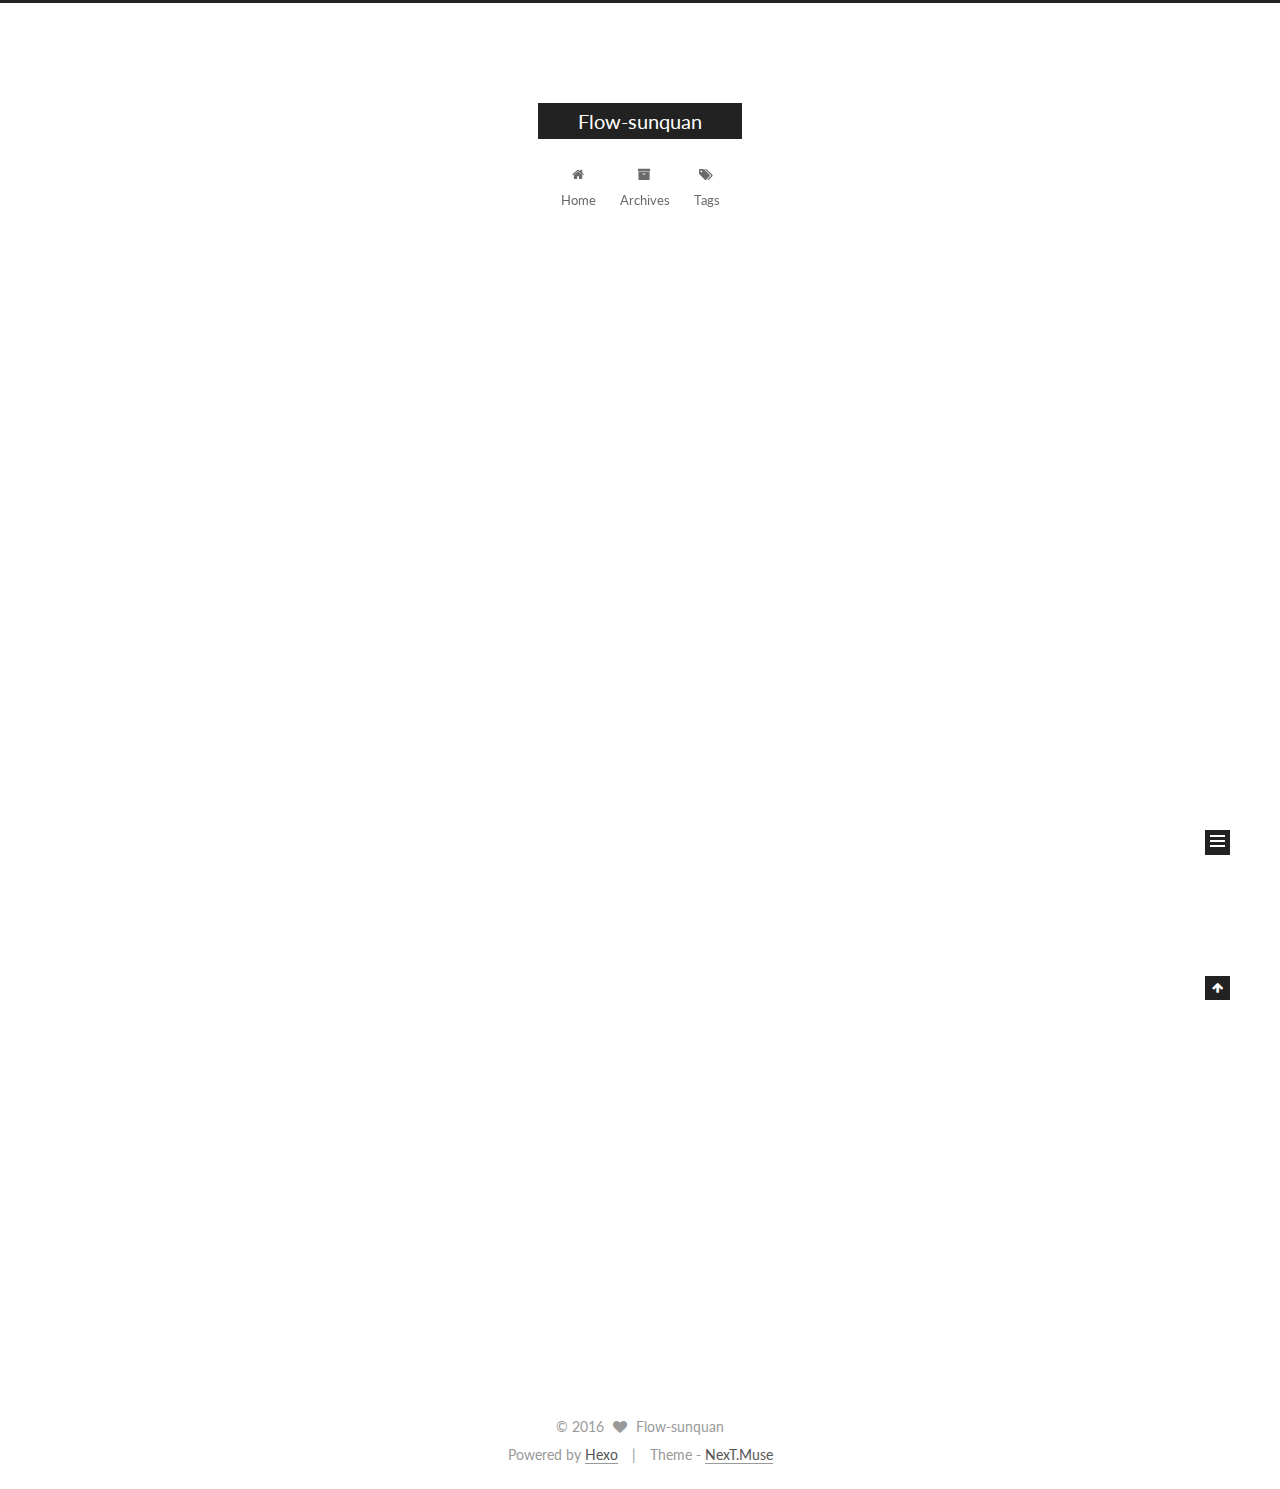
==== commit 95f343d0: "Site updated: 2016-05-03 20:39:46" ====
--- a/index.html
+++ b/index.html
@@ -1,228 +1,500 @@
-
-
-<!DOCTYPE HTML>
-<html>
+<!doctype html>
+
+
+
+  
+
+
+<html class="theme-next muse use-motion">
 <head>
-  <meta charset="utf-8">
-  <script type="text/javascript" src="http://tajs.qq.com/stats?sId=44218032" charset="UTF-8"></script>
-  <script>
-	var _hmt = _hmt || [];
-	(function() {
-	  var hm = document.createElement("script");
-	  hm.src = "//hm.baidu.com/hm.js?7192fa361f5cabb11d8a22de41c1ba8f";
-	  var s = document.getElementsByTagName("script")[0]; 
-	  s.parentNode.insertBefore(hm, s);
-	})();
-	</script>
-  
-  <title>Flow-sunquan</title>
-  <meta name="author" content="Flow-sunquan">
-  
-  <meta name="description" content="Gotta Have You">
-  
-  
-  <meta name="viewport" content="width=device-width, initial-scale=1, maximum-scale=1">
-
-  
-  <meta property="og:site_name" content="Flow-sunquan"/>
-
-  
-    <meta property="og:image" content="undefined"/>
-  
-
-  <link href="/imgs/favicon.ico" rel="icon" type="image/x-ico">
-  <link rel="alternate" href="/atom.xml" title="Flow-sunquan" type="application/atom+xml">
-  <link rel="stylesheet" href="/css/style.css" media="screen" type="text/css">
-  <!--[if lt IE 9]><script src="//html5shiv.googlecode.com/svn/trunk/html5.js"></script><![endif]-->
-  <script src="//libs.baidu.com/jquery/1.8.0/jquery.min.js"></script>
+  <meta charset="UTF-8"/>
+<meta http-equiv="X-UA-Compatible" content="IE=edge,chrome=1" />
+<meta name="viewport" content="width=device-width, initial-scale=1, maximum-scale=1"/>
+
+
+
+<meta http-equiv="Cache-Control" content="no-transform" />
+<meta http-equiv="Cache-Control" content="no-siteapp" />
+
+
+
+
+
+
+
+
+
+
+
+
+  <link href="/vendors/fancybox/source/jquery.fancybox.css?v=2.1.5" rel="stylesheet" type="text/css"/>
+
+
+
+
+  
+  
+  
+  
+
+  
+    
+    
+  
+
+  
+
+  
+
+  
+
+  
+
+  
+    
+    
+    <link href="//fonts.googleapis.com/css?family=Lato:300,300italic,400,400italic,700,700italic&subset=latin,latin-ext" rel="stylesheet" type="text/css">
+  
+
+
+
+
+<link href="/vendors/font-awesome/css/font-awesome.min.css?v=4.4.0" rel="stylesheet" type="text/css" />
+
+<link href="/css/main.css?v=5.0.1" rel="stylesheet" type="text/css" />
+
+
+  <meta name="keywords" content="Hexo, NexT" />
+
+
+
+
+
+
+
+
+  <link rel="shortcut icon" type="image/x-icon" href="/favicon.ico?v=5.0.1" />
+
+
+
+
+
+
+<meta name="description" content="Gotta Have You">
+<meta property="og:type" content="website">
+<meta property="og:title" content="Flow-sunquan">
+<meta property="og:url" content="flow-sunquan.com/index.html">
+<meta property="og:site_name" content="Flow-sunquan">
+<meta property="og:description" content="Gotta Have You">
+<meta name="twitter:card" content="summary">
+<meta name="twitter:title" content="Flow-sunquan">
+<meta name="twitter:description" content="Gotta Have You">
+
+
+
+<script type="text/javascript" id="hexo.configuration">
+  var NexT = window.NexT || {};
+  var CONFIG = {
+    scheme: 'Muse',
+    sidebar: {"position":"left","display":"post"},
+    fancybox: true,
+    motion: true,
+    duoshuo: {
+      userId: 0,
+      author: 'Author'
+    }
+  };
+</script>
+
+  <title> Flow-sunquan </title>
 </head>
 
-
-<body>
-  <header><div>
-		
-			<div id="imglogo">
-				<a href="/"><img src="/imgs/logo.png" alt="Flow-sunquan" title="Flow-sunquan"/></a>
-			</div>
-			
-			<div id="textlogo">
-				<h1 class="site-name">Flow-sunquan</h1>
-				<h2 class="blog-motto"></h2>
-			</div>
-			<nav class="animated">
-				<ul>
-					
-						<li><a href="/">Home</a></li>
-					
-						<li><a href="/archives">Archives</a></li>
-					
-						<li><a href="/about">About</a></li>
-					
-					<li> <a href="/atom.xml">RSS</a> </li>
-				</ul>
-			</nav>			
+<body itemscope itemtype="http://schema.org/WebPage" lang="zh-CN">
+
+  
+
+
+
+
+
+
+
+
+
+
+  
+  
+    
+  
+
+  <div class="container one-collumn sidebar-position-left 
+   page-home 
+ ">
+    <div class="headband"></div>
+
+    <header id="header" class="header" itemscope itemtype="http://schema.org/WPHeader">
+      <div class="header-inner"><div class="site-meta ">
+  
+
+  <div class="custom-logo-site-title">
+    <a href="/"  class="brand" rel="start">
+      <span class="logo-line-before"><i></i></span>
+      <span class="site-title">Flow-sunquan</span>
+      <span class="logo-line-after"><i></i></span>
+    </a>
+  </div>
+  <p class="site-subtitle"></p>
 </div>
-</header>
-  <div id="content" class="inner">
-    <div id="main-col" class="alignleft"><div id="wrapper">
-  <article class="post">
-  
-    <div class="gallery">
-  <div class="photoset">
-    
-      <img src="">
-    
+
+<div class="site-nav-toggle">
+  <button>
+    <span class="btn-bar"></span>
+    <span class="btn-bar"></span>
+    <span class="btn-bar"></span>
+  </button>
+</div>
+
+<nav class="site-nav">
+  
+
+  
+    <ul id="menu" class="menu">
+      
+        
+        <li class="menu-item menu-item-home">
+          <a href="/" rel="section">
+            
+              <i class="menu-item-icon fa fa-home fa-fw"></i> <br />
+            
+            Home
+          </a>
+        </li>
+      
+        
+        <li class="menu-item menu-item-archives">
+          <a href="/archives" rel="section">
+            
+              <i class="menu-item-icon fa fa-archive fa-fw"></i> <br />
+            
+            Archives
+          </a>
+        </li>
+      
+        
+        <li class="menu-item menu-item-tags">
+          <a href="/tags" rel="section">
+            
+              <i class="menu-item-icon fa fa-tags fa-fw"></i> <br />
+            
+            Tags
+          </a>
+        </li>
+      
+
+      
+    </ul>
+  
+
+  
+</nav>
+
+ </div>
+    </header>
+
+    <main id="main" class="main">
+      <div class="main-inner">
+        <div class="content-wrap">
+          <div id="content" class="content">
+            
+  <section id="posts" class="posts-expand">
+    
+      
+
+  
+  
+
+  
+  
+  
+
+  <article class="post post-type-normal " itemscope itemtype="http://schema.org/Article">
+
+    
+      <header class="post-header">
+
+        
+        
+          <h1 class="post-title" itemprop="name headline">
+            
+            
+              
+                
+                <a class="post-title-link" href="/2016/05/03/hello-world/" itemprop="url">
+                  Hello World
+                </a>
+              
+            
+          </h1>
+        
+
+        <div class="post-meta">
+          <span class="post-time">
+            <span class="post-meta-item-icon">
+              <i class="fa fa-calendar-o"></i>
+            </span>
+            <span class="post-meta-item-text">Posted on</span>
+            <time itemprop="dateCreated" datetime="2016-05-03T14:49:17+08:00" content="2016-05-03">
+              2016-05-03
+            </time>
+          </span>
+
+          
+
+          
+            
+          
+
+          
+
+          
+          
+
+          
+        </div>
+      </header>
+    
+
+
+    <div class="post-body" itemprop="articleBody">
+
+      
+      
+
+      
+        
+          
+            <p>Welcome to <a href="https://hexo.io/" target="_blank" rel="external">Hexo</a>! This is your very first post. Check <a href="https://hexo.io/docs/" target="_blank" rel="external">documentation</a> for more info. If you get any problems when using Hexo, you can find the answer in <a href="https://hexo.io/docs/troubleshooting.html" target="_blank" rel="external">troubleshooting</a> or you can ask me on <a href="https://github.com/hexojs/hexo/issues" target="_blank" rel="external">GitHub</a>.</p>
+<h2 id="Quick-Start"><a href="#Quick-Start" class="headerlink" title="Quick Start"></a>Quick Start</h2><h3 id="Create-a-new-post"><a href="#Create-a-new-post" class="headerlink" title="Create a new post"></a>Create a new post</h3><figure class="highlight bash"><table><tr><td class="gutter"><pre><span class="line">1</span><br></pre></td><td class="code"><pre><span class="line">$ hexo new <span class="string">"My New Post"</span></span><br></pre></td></tr></table></figure>
+<p>More info: <a href="https://hexo.io/docs/writing.html" target="_blank" rel="external">Writing</a></p>
+<h3 id="Run-server"><a href="#Run-server" class="headerlink" title="Run server"></a>Run server</h3><figure class="highlight bash"><table><tr><td class="gutter"><pre><span class="line">1</span><br></pre></td><td class="code"><pre><span class="line">$ hexo server</span><br></pre></td></tr></table></figure>
+<p>More info: <a href="https://hexo.io/docs/server.html" target="_blank" rel="external">Server</a></p>
+<h3 id="Generate-static-files"><a href="#Generate-static-files" class="headerlink" title="Generate static files"></a>Generate static files</h3><figure class="highlight bash"><table><tr><td class="gutter"><pre><span class="line">1</span><br></pre></td><td class="code"><pre><span class="line">$ hexo generate</span><br></pre></td></tr></table></figure>
+<p>More info: <a href="https://hexo.io/docs/generating.html" target="_blank" rel="external">Generating</a></p>
+<h3 id="Deploy-to-remote-sites"><a href="#Deploy-to-remote-sites" class="headerlink" title="Deploy to remote sites"></a>Deploy to remote sites</h3><figure class="highlight bash"><table><tr><td class="gutter"><pre><span class="line">1</span><br></pre></td><td class="code"><pre><span class="line">$ hexo deploy</span><br></pre></td></tr></table></figure>
+<p>More info: <a href="https://hexo.io/docs/deployment.html" target="_blank" rel="external">Deployment</a></p>
+
+          
+        
+      
+    </div>
+
+    <div>
+      
+    </div>
+
+    <div>
+      
+    </div>
+
+    <footer class="post-footer">
+      
+
+      
+
+      
+      
+        <div class="post-eof"></div>
+      
+    </footer>
+  </article>
+
+
+    
+  </section>
+
+  
+
+
+          </div>
+          
+
+
+          
+
+        </div>
+        
+          
+  
+  <div class="sidebar-toggle">
+    <div class="sidebar-toggle-line-wrap">
+      <span class="sidebar-toggle-line sidebar-toggle-line-first"></span>
+      <span class="sidebar-toggle-line sidebar-toggle-line-middle"></span>
+      <span class="sidebar-toggle-line sidebar-toggle-line-last"></span>
+    </div>
   </div>
-  <div class="control">
-    <div class="prev"></div>
-    <div class="next"></div>
+
+  <aside id="sidebar" class="sidebar">
+    <div class="sidebar-inner">
+
+      
+
+      
+
+      <section class="site-overview sidebar-panel  sidebar-panel-active ">
+        <div class="site-author motion-element" itemprop="author" itemscope itemtype="http://schema.org/Person">
+          <img class="site-author-image" itemprop="image"
+               src="/images/default_avatar.jpg"
+               alt="Flow-sunquan" />
+          <p class="site-author-name" itemprop="name">Flow-sunquan</p>
+          <p class="site-description motion-element" itemprop="description">Gotta Have You</p>
+        </div>
+        <nav class="site-state motion-element">
+          <div class="site-state-item site-state-posts">
+            <a href="/archives">
+              <span class="site-state-item-count">1</span>
+              <span class="site-state-item-name">posts</span>
+            </a>
+          </div>
+
+          
+
+          
+
+        </nav>
+
+        
+
+        <div class="links-of-author motion-element">
+          
+        </div>
+
+        
+        
+
+        
+        
+
+      </section>
+
+      
+
+    </div>
+  </aside>
+
+
+        
+      </div>
+    </main>
+
+    <footer id="footer" class="footer">
+      <div class="footer-inner">
+        <div class="copyright" >
+  
+  &copy; 
+  <span itemprop="copyrightYear">2016</span>
+  <span class="with-love">
+    <i class="fa fa-heart"></i>
+  </span>
+  <span class="author" itemprop="copyrightHolder">Flow-sunquan</span>
+</div>
+
+<div class="powered-by">
+  Powered by <a class="theme-link" href="http://hexo.io">Hexo</a>
+</div>
+
+<div class="theme-info">
+  Theme -
+  <a class="theme-link" href="https://github.com/iissnan/hexo-theme-next">
+    NexT.Muse
+  </a>
+</div>
+
+        
+
+        
+      </div>
+    </footer>
+
+    <div class="back-to-top">
+      <i class="fa fa-arrow-up"></i>
+    </div>
   </div>
-</div>
-  
-  <div class="post-content">
-    <header>
-      
-        <time datetime="2016-05-03T06:49:17.000Z"><a href="/2016/05/03/hello-world/">2016-05-03</a></time>
-      
-      
-  
-    <h1 class="title"><a href="/2016/05/03/hello-world/">Hello World</a></h1>
-  
-
-    </header>
-    <div class="entry">
-		 
-    </div>
-    <footer>
-		<div class="alignleft">
-		<a href="/2016/05/03/hello-world/#more" class="more-link">Read more</a>
-		</div>
-		
-		<div class="comments-count">
-			
-			<a href="/2016/05/03/hello-world/#comment" class="ds-thread-count icon-comment" data-thread-key="2016/05/03/hello-world/" data-count-type="comments"></a>
-			
-		</div>
-		
-        <div class="clearfix"></div>
-    </footer>
-  </div>
-</article>
-
-
-
-
-</div></div>
-    <aside id="sidebar" class="alignright">
-  <div class="search">
-  <form action="//google.com/search" method="get" accept-charset="utf-8">
-    <input type="search" name="q" results="0" placeholder="搜索">
-    <input type="hidden" name="q" value="site:flow-sunquan.com">
-  </form>
-</div>
-
-  
-
-  
-
-  <iframe width="100%" height="140" class="share_self"  frameborder="0" scrolling="no" src="http://widget.weibo.com/weiboshow/index.php?language=&width=0&height=550&fansRow=2&ptype=1&speed=0&skin=1&isTitle=1&noborder=1&isWeibo=0&isFans=0&uid=1923610190&verifier=6af5ad6a&colors=fafafa,fafafa,666666,0082cb,ecfbfd&dpc=1"></iframe>
-
-  <div class="widget tag">
-<h3 class="title">友情链接</h3>
-<ul class="entry">
-<li><a href="http://opiece.me" title="Chillax's Blog" target="_blank">Chillax</a></li>
-</ul>
-</div>
-</aside>
-    <div class="clearfix"></div>
-  </div>
-  <footer id="footer"><div id="footer" >
-	
-	<div class="line">
-		<span></span>
-		<div class="author"></div>
-	</div>
-	
-	
-	<section class="info">
-		<p> Hi,I&#39;m the designer of this theme. <br/>
-			You can download this theme on my github.</p>
-	</section>
-	 
-	<div class="social-font clearfix">
-		
-		<a href="http://weibo.com/1923610190" target="_blank" title="weibo"></a>
-		
-		
-		
-		<a href="https://github.com/huangjunhui" target="_blank" title="github"></a>
-		
-		
-		<a href="https://www.facebook.com/huangjunhui" target="_blank" title="facebook"></a>
-		
-		
-		
-		<a href="mailto:jhhuang1993@foxmail.com" target="_blank" class="icon-email" title="Email Me"></a>
-		
-	</div>
-		<p class="copyright">Powered by <a href="http://hexo.io" target="_blank" title="hexo">hexo</a> and Theme by <a href="https://github.com/huangjunhui/concise" target="_blank" title="Concise">Concise</a> © 2016 
-		
-		<a href="flow-sunquan.com/about" target="_blank" title="Flow-sunquan">Flow-sunquan</a>
-		
-		</p>
-</div>
-</footer>
-  <script src="//libs.baidu.com/jquery/2.0.3/jquery.min.js"></script>
-<script src="/js/jquery.imagesloaded.min.js"></script>
-<script src="/js/gallery.js"></script>
-<script src="/js/counter.js"></script>
-
-
-
-
-<link rel="stylesheet" href="/fancybox/jquery.fancybox.css" media="screen" type="text/css">
-<script src="/fancybox/jquery.fancybox.pack.js"></script>
+
+  
+
 <script type="text/javascript">
-(function($){
-  $('.fancybox').fancybox();
-})(jQuery);
+  if (Object.prototype.toString.call(window.Promise) !== '[object Function]') {
+    window.Promise = null;
+  }
 </script>
 
-<div id="totop" style="position:fixed;bottom:100px;right:10px;cursor: pointer;">
-<a title="返回顶部"><img src="/imgs/scrollup.png"/></a>
-</div>
-<script src="/js/totop.js"></script>
-<!-- mathjax config similar to math.stackexchange -->
-
-<script type="text/x-mathjax-config">
-  MathJax.Hub.Config({
-    tex2jax: {
-      inlineMath: [ ['$','$'], ["\\(","\\)"] ],
-      processEscapes: true
-    }
-  });
-</script>
-
-<script type="text/x-mathjax-config">
-    MathJax.Hub.Config({
-      tex2jax: {
-        skipTags: ['script', 'noscript', 'style', 'textarea', 'pre', 'code']
-      }
-    });
-</script>
-
-<script type="text/x-mathjax-config">
-    MathJax.Hub.Queue(function() {
-        var all = MathJax.Hub.getAllJax(), i;
-        for(i=0; i < all.length; i += 1) {
-            all[i].SourceElement().parentNode.className += ' has-jax';
-        }
-    });
-</script>
-
-<script type="text/javascript" src="http://cdn.mathjax.org/mathjax/latest/MathJax.js?config=TeX-AMS-MML_HTMLorMML">
-</script>
+
+
+
+
+
+
+
+
+  
+
+
+
+  
+  <script type="text/javascript" src="/vendors/jquery/index.js?v=2.1.3"></script>
+
+  
+  <script type="text/javascript" src="/vendors/fastclick/lib/fastclick.min.js?v=1.0.6"></script>
+
+  
+  <script type="text/javascript" src="/vendors/jquery_lazyload/jquery.lazyload.js?v=1.9.7"></script>
+
+  
+  <script type="text/javascript" src="/vendors/velocity/velocity.min.js?v=1.2.1"></script>
+
+  
+  <script type="text/javascript" src="/vendors/velocity/velocity.ui.min.js?v=1.2.1"></script>
+
+  
+  <script type="text/javascript" src="/vendors/fancybox/source/jquery.fancybox.pack.js?v=2.1.5"></script>
+
+
+  
+
+
+  <script type="text/javascript" src="/js/src/utils.js?v=5.0.1"></script>
+
+  <script type="text/javascript" src="/js/src/motion.js?v=5.0.1"></script>
+
+
+
+  
+  
+
+  
+
+  
+
+
+  <script type="text/javascript" src="/js/src/bootstrap.js?v=5.0.1"></script>
+
+
+
+  
+
+
+
+  
+
+
+
+  
+  
+  
+
+  
+
+  
+
 </body>
 </html>
-
-
--- a/css/main.css
+++ b/css/main.css
@@ -0,0 +1,2180 @@
+/* normalize.css v3.0.2 | MIT License | git.io/normalize */
+html {
+  font-family: sans-serif; /* 1 */
+  -ms-text-size-adjust: 100%; /* 2 */
+  -webkit-text-size-adjust: 100%; /* 2 */
+}
+body {
+  margin: 0;
+}
+article,
+aside,
+details,
+figcaption,
+figure,
+footer,
+header,
+hgroup,
+main,
+menu,
+nav,
+section,
+summary {
+  display: block;
+}
+audio,
+canvas,
+progress,
+video {
+  display: inline-block; /* 1 */
+  vertical-align: baseline; /* 2 */
+}
+audio:not([controls]) {
+  display: none;
+  height: 0;
+}
+[hidden],
+template {
+  display: none;
+}
+a {
+  background-color: transparent;
+}
+a:active,
+a:hover {
+  outline: 0;
+}
+abbr[title] {
+  border-bottom: 1px dotted;
+}
+b,
+strong {
+  font-weight: bold;
+}
+dfn {
+  font-style: italic;
+}
+h1 {
+  font-size: 2em;
+  margin: 0.67em 0;
+}
+mark {
+  background: #ff0;
+  color: #000;
+}
+small {
+  font-size: 80%;
+}
+sub,
+sup {
+  font-size: 75%;
+  line-height: 0;
+  position: relative;
+  vertical-align: baseline;
+}
+sup {
+  top: -0.5em;
+}
+sub {
+  bottom: -0.25em;
+}
+img {
+  border: 0;
+}
+svg:not(:root) {
+  overflow: hidden;
+}
+figure {
+  margin: 1em 40px;
+}
+hr {
+  -moz-box-sizing: content-box;
+  box-sizing: content-box;
+  height: 0;
+}
+pre {
+  overflow: auto;
+}
+code,
+kbd,
+pre,
+samp {
+  font-family: monospace, monospace;
+  font-size: 1em;
+}
+button,
+input,
+optgroup,
+select,
+textarea {
+  color: inherit; /* 1 */
+  font: inherit; /* 2 */
+  margin: 0; /* 3 */
+}
+button {
+  overflow: visible;
+}
+button,
+select {
+  text-transform: none;
+}
+button,
+html input[type="button"],
+input[type="reset"],
+input[type="submit"] {
+  -webkit-appearance: button; /* 2 */
+  cursor: pointer; /* 3 */
+}
+button[disabled],
+html input[disabled] {
+  cursor: default;
+}
+button::-moz-focus-inner,
+input::-moz-focus-inner {
+  border: 0;
+  padding: 0;
+}
+input {
+  line-height: normal;
+}
+input[type="checkbox"],
+input[type="radio"] {
+  box-sizing: border-box; /* 1 */
+  padding: 0; /* 2 */
+}
+input[type="number"]::-webkit-inner-spin-button,
+input[type="number"]::-webkit-outer-spin-button {
+  height: auto;
+}
+input[type="search"] {
+  -webkit-appearance: textfield; /* 1 */
+  -moz-box-sizing: content-box;
+  -webkit-box-sizing: content-box; /* 2 */
+  box-sizing: content-box;
+}
+input[type="search"]::-webkit-search-cancel-button,
+input[type="search"]::-webkit-search-decoration {
+  -webkit-appearance: none;
+}
+fieldset {
+  border: 1px solid #c0c0c0;
+  margin: 0 2px;
+  padding: 0.35em 0.625em 0.75em;
+}
+legend {
+  border: 0; /* 1 */
+  padding: 0; /* 2 */
+}
+textarea {
+  overflow: auto;
+}
+optgroup {
+  font-weight: bold;
+}
+table {
+  border-collapse: collapse;
+  border-spacing: 0;
+}
+td,
+th {
+  padding: 0;
+}
+::selection {
+  background: #262a30;
+  color: #fff;
+}
+body {
+  position: relative;
+  font-family: 'Lato', "PingFang SC", "Microsoft YaHei", sans-serif;
+  font-size: 14px;
+  line-height: 2;
+  color: #555;
+  background: #fff;
+}
+@media (max-width: 767px) {
+  body {
+    padding-right: 0 !important;
+  }
+}
+@media (min-width: 768px) and (max-width: 991px) {
+  body {
+    padding-right: 0 !important;
+  }
+}
+@media (min-width: 1600px) {
+  body {
+    font-size: 16px;
+  }
+}
+h1,
+h2,
+h3,
+h4,
+h5,
+h6 {
+  margin: 0;
+  padding: 0;
+  font-weight: bold;
+  line-height: 1.5;
+  font-family: 'Lato', "PingFang SC", "Microsoft YaHei", sans-serif;
+}
+h2,
+h3,
+h4,
+h5,
+h6 {
+  margin: 20px 0 15px;
+}
+h1 {
+  font-size: 22px;
+}
+@media (max-width: 767px) {
+  h1 {
+    font-size: 18px;
+  }
+}
+h2 {
+  font-size: 20px;
+}
+@media (max-width: 767px) {
+  h2 {
+    font-size: 16px;
+  }
+}
+h3 {
+  font-size: 18px;
+}
+@media (max-width: 767px) {
+  h3 {
+    font-size: 14px;
+  }
+}
+h4 {
+  font-size: 16px;
+}
+@media (max-width: 767px) {
+  h4 {
+    font-size: 12px;
+  }
+}
+h5 {
+  font-size: 14px;
+}
+@media (max-width: 767px) {
+  h5 {
+    font-size: 10px;
+  }
+}
+h6 {
+  font-size: 12px;
+}
+@media (max-width: 767px) {
+  h6 {
+    font-size: 8px;
+  }
+}
+p {
+  margin: 0 0 25px 0;
+}
+a {
+  color: #555;
+  text-decoration: none;
+  border-bottom: 1px solid #999;
+  word-wrap: break-word;
+}
+a:hover {
+  color: #222;
+  border-bottom-color: #222;
+}
+ul {
+  list-style: none;
+}
+blockquote {
+  margin: 0;
+  padding: 0;
+}
+img {
+  display: block;
+  margin: auto;
+  max-width: 100%;
+  height: auto;
+}
+hr {
+  margin: 40px 0;
+  height: 3px;
+  border: none;
+  background-color: #ddd;
+  background-image: repeating-linear-gradient(-45deg, #fff, #fff 4px, transparent 4px, transparent 8px);
+}
+blockquote {
+  padding: 0 15px;
+  color: #666;
+  border-left: 4px solid #ddd;
+}
+blockquote cite::before {
+  content: "-";
+  padding: 0 5px;
+}
+dt {
+  font-weight: 700;
+}
+dd {
+  margin: 0;
+  padding: 0;
+}
+.text-left {
+  text-align: left;
+}
+.text-center {
+  text-align: center;
+}
+.text-right {
+  text-align: right;
+}
+.text-justify {
+  text-align: justify;
+}
+.text-nowrap {
+  white-space: nowrap;
+}
+.text-lowercase {
+  text-transform: lowercase;
+}
+.text-uppercase {
+  text-transform: uppercase;
+}
+.text-capitalize {
+  text-transform: capitalize;
+}
+.center-block {
+  display: block;
+  margin-left: auto;
+  margin-right: auto;
+}
+.clearfix:before,
+.clearfix:after {
+  content: " ";
+  display: table;
+}
+.clearfix:after {
+  clear: both;
+}
+.pullquote {
+  width: 45%;
+}
+.pullquote.left {
+  float: left;
+  margin-left: 5px;
+  margin-right: 10px;
+}
+.pullquote.right {
+  float: right;
+  margin-left: 10px;
+  margin-right: 5px;
+}
+.highlight table,
+.gist table {
+  width: auto;
+}
+.highlight table td,
+.gist table td {
+  border: none;
+}
+.highlight a,
+.gist a {
+  color: #222 !important;
+  text-decoration: none !important;
+}
+.affix.affix.affix {
+  position: fixed;
+}
+.translation {
+  margin-top: -20px;
+  font-size: 14px;
+  color: #999;
+}
+.scrollbar-measure {
+  width: 100px;
+  height: 100px;
+  overflow: scroll;
+  position: absolute;
+  top: -9999px;
+}
+.use-motion .motion-element {
+  opacity: 0;
+}
+#local-search-input {
+  padding: 3px;
+  border: none;
+  text-indent: 14px;
+  border-radius: 0;
+  width: 140px;
+  outline: none;
+  border-bottom: 1px solid #999;
+  background: inherit;
+  opacity: 0.5;
+}
+#local-search-input:focus {
+  opacity: 1;
+}
+.search-icon {
+  position: absolute;
+  top: 9px;
+}
+table {
+  margin: 20px 0;
+  width: 100%;
+  border-collapse: collapse;
+  border-spacing: 0;
+  border: 1px solid #ddd;
+  font-size: 14px;
+  table-layout: fixed;
+  word-wrap: break-all;
+}
+table>tbody>tr:nth-of-type(odd) {
+  background-color: #f9f9f9;
+}
+table>tbody>tr:hover {
+  background-color: #f5f5f5;
+}
+caption,
+th,
+td {
+  padding: 8px;
+  text-align: left;
+  vertical-align: middle;
+  font-weight: normal;
+}
+th,
+td {
+  border-bottom: 3px solid #ddd;
+  border-right: 1px solid #eee;
+}
+th {
+  padding-bottom: 10px;
+  font-weight: 700;
+}
+td {
+  border-bottom-width: 1px;
+}
+html,
+body {
+  height: 100%;
+}
+.container {
+  position: relative;
+  min-height: 100%;
+}
+.header-inner {
+  margin: 0 auto;
+  padding: 100px 0 70px;
+  width: 700px;
+}
+@media (min-width: 1600px) {
+  .container .header-inner {
+    width: 900px;
+  }
+}
+.main {
+  padding-bottom: 150px;
+}
+.main-inner {
+  margin: 0 auto;
+  width: 700px;
+}
+@media (min-width: 1600px) {
+  .container .main-inner {
+    width: 900px;
+  }
+}
+.footer {
+  position: absolute;
+  left: 0;
+  bottom: 0;
+  width: 100%;
+  min-height: 50px;
+}
+.footer-inner {
+  box-sizing: border-box;
+  margin: 20px auto;
+  width: 700px;
+}
+@media (min-width: 1600px) {
+  .container .footer-inner {
+    width: 900px;
+  }
+}
+pre,
+.highlight {
+  overflow: auto;
+  margin: 20px 0;
+  padding: 15px;
+  font-size: 13px;
+  color: #4d4d4c;
+  background: #f7f7f7;
+  line-height: 1.6;
+}
+pre,
+code {
+  font-family: consolas, Menlo, "PingFang SC", "Microsoft YaHei", monospace;
+}
+code {
+  padding: 2px 4px;
+  word-break: break-all;
+  color: #555;
+  background: #eee;
+  border-radius: 4px;
+  font-size: 13px;
+}
+pre code {
+  padding: 0;
+  color: #4d4d4c;
+  background: none;
+  text-shadow: none;
+}
+.highlight pre {
+  border: none;
+  margin: 0;
+  padding: 1px;
+}
+.highlight table {
+  margin: 0;
+  width: auto;
+  border: none;
+}
+.highlight td {
+  border: none;
+  padding: 0;
+}
+.highlight figcaption {
+  font-size: 0.85em;
+  color: #8e908c;
+  line-height: 1em;
+  margin-bottom: 1em;
+}
+.highlight figcaption:before,
+.highlight figcaption:after {
+  content: " ";
+  display: table;
+}
+.highlight figcaption:after {
+  clear: both;
+}
+.highlight figcaption a {
+  float: right;
+}
+.highlight .gutter pre {
+  color: #666;
+  text-align: right;
+  padding-right: 20px;
+}
+.highlight .line {
+  height: 20px;
+}
+pre .comment {
+  color: #8e908c;
+}
+pre .variable,
+pre .attribute,
+pre .tag,
+pre .regexp,
+pre .ruby .constant,
+pre .xml .tag .title,
+pre .xml .pi,
+pre .xml .doctype,
+pre .html .doctype,
+pre .css .id,
+pre .css .class,
+pre .css .pseudo {
+  color: #c82829;
+}
+pre .number,
+pre .preprocessor,
+pre .built_in,
+pre .literal,
+pre .params,
+pre .constant,
+pre .command {
+  color: #f5871f;
+}
+pre .ruby .class .title,
+pre .css .rules .attribute,
+pre .string,
+pre .value,
+pre .inheritance,
+pre .header,
+pre .ruby .symbol,
+pre .xml .cdata,
+pre .special,
+pre .number,
+pre .formula {
+  color: #718c00;
+}
+pre .title,
+pre .css .hexcolor {
+  color: #3e999f;
+}
+pre .function,
+pre .python .decorator,
+pre .python .title,
+pre .ruby .function .title,
+pre .ruby .title .keyword,
+pre .perl .sub,
+pre .javascript .title,
+pre .coffeescript .title {
+  color: #4271ae;
+}
+pre .keyword,
+pre .javascript .function {
+  color: #8959a8;
+}
+.full-image.full-image.full-image {
+  border: none;
+  max-width: 100%;
+  width: auto;
+  margin: 20px auto;
+}
+@media (min-width: 992px) {
+  .full-image.full-image.full-image {
+    max-width: none;
+    width: 126%;
+    margin: 0 -13%;
+  }
+}
+.blockquote-center,
+.page-home .post-type-quote blockquote,
+.page-post-detail .post-type-quote blockquote {
+  position: relative;
+  margin: 40px 0;
+  padding: 0;
+  border-left: none;
+  text-align: center;
+}
+.blockquote-center::before,
+.page-home .post-type-quote blockquote::before,
+.page-post-detail .post-type-quote blockquote::before,
+.blockquote-center::after,
+.page-home .post-type-quote blockquote::after,
+.page-post-detail .post-type-quote blockquote::after {
+  position: absolute;
+  content: ' ';
+  display: block;
+  width: 100%;
+  height: 24px;
+  opacity: 0.2;
+  background-repeat: no-repeat;
+  background-position: 0 -6px;
+  background-size: 22px 22px;
+}
+.blockquote-center::before,
+.page-home .post-type-quote blockquote::before,
+.page-post-detail .post-type-quote blockquote::before {
+  top: -20px;
+  background-image: url("../images/quote-l.svg");
+  border-top: 1px solid #ccc;
+}
+.blockquote-center::after,
+.page-home .post-type-quote blockquote::after,
+.page-post-detail .post-type-quote blockquote::after {
+  bottom: -20px;
+  background-image: url("../images/quote-r.svg");
+  border-bottom: 1px solid #ccc;
+  background-position: 100% 8px;
+}
+.blockquote-center p,
+.page-home .post-type-quote blockquote p,
+.page-post-detail .post-type-quote blockquote p,
+.blockquote-center div,
+.page-home .post-type-quote blockquote div,
+.page-post-detail .post-type-quote blockquote div {
+  text-align: center;
+}
+.post .post-body .group-picture img {
+  box-sizing: border-box;
+  padding: 0 3px;
+  border: none;
+}
+.post .group-picture-row {
+  overflow: hidden;
+  margin-top: 6px;
+}
+.post .group-picture-row:first-child {
+  margin-top: 0;
+}
+.post .group-picture-column {
+  float: left;
+}
+.page-post-detail .post-body .group-picture-column {
+  float: none;
+  margin-top: 10px;
+  width: auto !important;
+}
+.page-post-detail .post-body .group-picture-column img {
+  margin: 0 auto;
+}
+.page-archive .group-picture-container {
+  overflow: hidden;
+}
+.page-archive .group-picture-row {
+  float: left;
+}
+.page-archive .group-picture-row:first-child {
+  margin-top: 6px;
+}
+.page-archive .group-picture-column {
+  max-width: 150px;
+  max-height: 150px;
+}
+.btn {
+  display: inline-block;
+  padding: 0 20px;
+  font-size: 14px;
+  color: #fff;
+  background: #222;
+  border: 2px solid #222;
+  text-decoration: none;
+  border-radius: 0;
+  transition-property: background-color;
+  transition-duration: 0.2s;
+  transition-timing-function: ease-in-out;
+  transition-delay: 0s;
+}
+.btn:hover,
+.post-more-link .btn:hover {
+  border-color: #222;
+  color: #222;
+  background: #fff;
+}
+.btn-bar {
+  display: block;
+  width: 22px;
+  height: 2px;
+  background: #555;
+  border-radius: 1px;
+}
+.btn-bar+.btn-bar {
+  margin-top: 4px;
+}
+.pagination {
+  margin: 120px 0 40px;
+  text-align: center;
+  border-top: 1px solid #eee;
+}
+.page-number-basic,
+.pagination .prev,
+.pagination .next,
+.pagination .page-number,
+.pagination .space {
+  display: inline-block;
+  position: relative;
+  top: -1px;
+  margin: 0 10px;
+  padding: 0 10px;
+  line-height: 30px;
+}
+@media (max-width: 767px) {
+  .page-number-basic,
+  .pagination .prev,
+  .pagination .next,
+  .pagination .page-number,
+  .pagination .space {
+    margin: 0 5px;
+  }
+}
+.pagination .prev,
+.pagination .next,
+.pagination .page-number {
+  border-bottom: 0;
+  border-top: 1px solid #eee;
+  transition-property: border-color;
+  transition-duration: 0.2s;
+  transition-timing-function: ease-in-out;
+  transition-delay: 0s;
+}
+.pagination .prev:hover,
+.pagination .next:hover,
+.pagination .page-number:hover {
+  border-top-color: #222;
+}
+.pagination .space {
+  padding: 0;
+  margin: 0;
+}
+.pagination .prev {
+  margin-left: 0;
+}
+.pagination .next {
+  margin-right: 0;
+}
+.pagination .page-number.current {
+  color: #fff;
+  background: #ccc;
+  border-top-color: #ccc;
+}
+@media (max-width: 767px) {
+  .pagination {
+    border-top: none;
+  }
+  .pagination .prev,
+  .pagination .next,
+  .pagination .page-number {
+    margin-bottom: 10px;
+    border-top: 0;
+    border-bottom: 1px solid #eee;
+  }
+  .pagination .prev:hover,
+  .pagination .next:hover,
+  .pagination .page-number:hover {
+    border-bottom-color: #222;
+  }
+}
+.comments {
+  margin: 60px 20px 0;
+}
+.tag-cloud {
+  text-align: center;
+}
+.tag-cloud a {
+  display: inline-block;
+  margin: 10px;
+}
+.back-to-top {
+  box-sizing: border-box;
+  position: fixed;
+  bottom: -100px;
+  right: 50px;
+  z-index: 1050;
+  padding: 0 6px;
+  width: 25px;
+  background: #222;
+  font-size: 12px;
+  opacity: 1;
+  color: #fff;
+  cursor: pointer;
+  text-align: center;
+  -webkit-transform: translateZ(0);
+  transition-property: bottom;
+  transition-duration: 0.2s;
+  transition-timing-function: ease-in-out;
+  transition-delay: 0s;
+}
+@media (max-width: 767px) {
+  .back-to-top {
+    display: none;
+  }
+}
+@media (min-width: 768px) and (max-width: 991px) {
+  .back-to-top {
+    display: none;
+  }
+}
+.back-to-top.back-to-top-on {
+  bottom: 19px;
+}
+.header {
+  background: #fff;
+}
+.header-inner {
+  position: relative;
+}
+.headband {
+  height: 3px;
+  background: #222;
+}
+.site-meta {
+  margin: 0;
+  text-align: center;
+}
+@media (max-width: 767px) {
+  .site-meta {
+    text-align: center;
+  }
+}
+.brand {
+  position: relative;
+  display: inline-block;
+  padding: 0 40px;
+  color: #fff;
+  background: #222;
+  border-bottom: none;
+}
+.brand:hover {
+  color: #fff;
+}
+.logo {
+  display: inline-block;
+  margin-right: 5px;
+  line-height: 36px;
+  vertical-align: top;
+}
+.site-title {
+  display: inline-block;
+  vertical-align: top;
+  line-height: 36px;
+  font-size: 20px;
+  font-weight: normal;
+  font-family: 'Lato', "PingFang SC", "Microsoft YaHei", sans-serif;
+}
+.site-subtitle {
+  margin-top: 10px;
+  font-size: 13px;
+  color: #999;
+}
+.use-motion .brand {
+  opacity: 0;
+}
+.use-motion .logo,
+.use-motion .site-title,
+.use-motion .site-subtitle {
+  opacity: 0;
+  position: relative;
+  top: -10px;
+}
+.site-nav-toggle {
+  display: none;
+  position: absolute;
+  top: 10px;
+  left: 10px;
+}
+@media (max-width: 767px) {
+  .site-nav-toggle {
+    display: block;
+  }
+}
+.site-nav-toggle button {
+  margin-top: 2px;
+  padding: 9px 10px;
+  background: transparent;
+  border: none;
+}
+@media (max-width: 767px) {
+  .site-nav {
+    display: none;
+    margin: 0 -10px;
+    padding: 0 10px;
+    clear: both;
+    border-top: 1px solid #ddd;
+  }
+}
+@media (min-width: 768px) and (max-width: 991px) {
+  .site-nav {
+    display: block !important;
+  }
+}
+@media (min-width: 992px) {
+  .site-nav {
+    display: block !important;
+  }
+}
+.menu {
+  margin-top: 20px;
+  padding-left: 0;
+  text-align: center;
+}
+.menu .menu-item {
+  display: inline-block;
+  margin: 0 10px;
+}
+@media screen and (max-width: 767px) {
+  .menu .menu-item {
+    margin-top: 10px;
+  }
+}
+.menu .menu-item a {
+  display: block;
+  font-size: 13px;
+  text-transform: capitalize;
+  line-height: inherit;
+  border-bottom: 1px solid transparent;
+  transition-property: border-color;
+  transition-duration: 0.2s;
+  transition-timing-function: ease-in-out;
+  transition-delay: 0s;
+}
+.menu .menu-item a:hover {
+  border-bottom-color: #222;
+}
+.menu .menu-item .fa {
+  margin-right: 5px;
+}
+.use-motion .menu-item {
+  opacity: 0;
+}
+.post-body {
+  font-family: 'Lato', "PingFang SC", "Microsoft YaHei", sans-serif;
+}
+@media (max-width: 767px) {
+  .post-body {
+    word-break: break-word;
+  }
+}
+.post-body .fancybox img {
+  display: block !important;
+  margin: 0 auto;
+  cursor: pointer;
+  cursor: zoom-in;
+  cursor: -webkit-zoom-in;
+}
+.post-body .image-caption,
+.post-body .figure .caption {
+  margin: 10px auto 15px;
+  text-align: center;
+  font-size: 14px;
+  color: #999;
+  font-weight: bold;
+  line-height: 1;
+}
+.post-sticky-flag {
+  display: inline-block;
+  font-size: 16px;
+  -ms-transform: rotate(30deg);
+  -webkit-transform: rotate(30deg);
+  -moz-transform: rotate(30deg);
+  -ms-transform: rotate(30deg);
+  -o-transform: rotate(30deg);
+  transform: rotate(30deg);
+}
+.posts-expand {
+  padding-top: 40px;
+}
+@media (max-width: 767px) {
+  .posts-expand {
+    margin: 0 20px;
+  }
+  .post-body pre,
+  .post-body .highlight {
+    padding: 10px;
+  }
+  .post-body pre .gutter pre,
+  .post-body .highlight .gutter pre {
+    padding-right: 10px;
+  }
+}
+@media (min-width: 992px) {
+  .posts-expand .post-body {
+    text-align: justify;
+  }
+}
+.posts-expand .post-body h2,
+.posts-expand .post-body h3,
+.posts-expand .post-body h4,
+.posts-expand .post-body h5,
+.posts-expand .post-body h6 {
+  padding-top: 10px;
+}
+.posts-expand .post-body h2 .header-anchor,
+.posts-expand .post-body h3 .header-anchor,
+.posts-expand .post-body h4 .header-anchor,
+.posts-expand .post-body h5 .header-anchor,
+.posts-expand .post-body h6 .header-anchor {
+  float: right;
+  margin-left: 10px;
+  color: #ccc;
+  border-bottom-style: none;
+  visibility: hidden;
+}
+.posts-expand .post-body h2 .header-anchor:hover,
+.posts-expand .post-body h3 .header-anchor:hover,
+.posts-expand .post-body h4 .header-anchor:hover,
+.posts-expand .post-body h5 .header-anchor:hover,
+.posts-expand .post-body h6 .header-anchor:hover {
+  color: inherit;
+}
+.posts-expand .post-body h2:hover .header-anchor,
+.posts-expand .post-body h3:hover .header-anchor,
+.posts-expand .post-body h4:hover .header-anchor,
+.posts-expand .post-body h5:hover .header-anchor,
+.posts-expand .post-body h6:hover .header-anchor {
+  visibility: visible;
+}
+.posts-expand .post-body ul li {
+  list-style: circle;
+}
+.posts-expand .post-body img {
+  box-sizing: border-box;
+  margin: auto;
+  padding: 3px;
+  border: 1px solid #ddd;
+}
+.posts-expand .fancybox img {
+  margin: 0 auto;
+}
+@media (max-width: 767px) {
+  .posts-collapse {
+    margin: 0 20px;
+  }
+  .posts-collapse .post-title,
+  .posts-collapse .post-meta {
+    display: block;
+    width: auto;
+    text-align: left;
+  }
+}
+.posts-collapse {
+  position: relative;
+  z-index: 1010;
+  margin-left: 55px;
+}
+.posts-collapse::after {
+  content: " ";
+  position: absolute;
+  top: 20px;
+  left: 0;
+  margin-left: -2px;
+  width: 4px;
+  height: 100%;
+  background: #f5f5f5;
+  z-index: -1;
+}
+@media (max-width: 767px) {
+  .posts-collapse {
+    margin: 0 20px;
+  }
+}
+.posts-collapse .collection-title {
+  position: relative;
+  margin: 60px 0;
+}
+.posts-collapse .collection-title h2 {
+  margin-left: 20px;
+}
+.posts-collapse .collection-title small {
+  color: #bbb;
+}
+.posts-collapse .collection-title::before {
+  content: " ";
+  position: absolute;
+  left: 0;
+  top: 50%;
+  margin-left: -4px;
+  margin-top: -4px;
+  width: 8px;
+  height: 8px;
+  background: #bbb;
+  border-radius: 50%;
+}
+.posts-collapse .post {
+  margin: 30px 0;
+}
+.posts-collapse .post-header {
+  position: relative;
+  transition-duration: 0.2s;
+  transition-timing-function: ease-in-out;
+  transition-delay: 0s;
+  transition-property: border;
+  border-bottom: 1px dashed #ccc;
+}
+.posts-collapse .post-header::before {
+  content: " ";
+  position: absolute;
+  left: 0;
+  top: 12px;
+  width: 6px;
+  height: 6px;
+  margin-left: -4px;
+  background: #bbb;
+  border-radius: 50%;
+  border: 1px solid #fff;
+  transition-duration: 0.2s;
+  transition-timing-function: ease-in-out;
+  transition-delay: 0s;
+  transition-property: background;
+}
+.posts-collapse .post-header:hover {
+  border-bottom-color: #666;
+}
+.posts-collapse .post-header:hover::before {
+  background: #222;
+}
+.posts-collapse .post-meta {
+  position: absolute;
+  font-size: 12px;
+  left: 20px;
+  top: 5px;
+}
+.posts-collapse .post-comments-count {
+  display: none;
+}
+.posts-collapse .post-title {
+  margin-left: 60px;
+  font-size: 16px;
+  font-weight: normal;
+  line-height: inherit;
+}
+.posts-collapse .post-title::after {
+  margin-left: 3px;
+  opacity: 0.6;
+}
+.posts-collapse .post-title a {
+  color: #666;
+  border-bottom: none;
+}
+.page-home .post-type-quote .post-header,
+.page-post-detail .post-type-quote .post-header,
+.page-home .post-type-quote .post-tags,
+.page-post-detail .post-type-quote .post-tags {
+  display: none;
+}
+.posts-expand .post-title {
+  font-size: 26px;
+  text-align: center;
+  word-break: break-word;
+}
+@media (max-width: 767px) {
+  .posts-expand .post-title {
+    font-size: 22px;
+  }
+}
+.posts-expand .post-title-link {
+  display: inline-block;
+  position: relative;
+  color: #555;
+  border-bottom: none;
+  line-height: 1.2;
+  vertical-align: top;
+}
+.posts-expand .post-title-link::before {
+  content: "";
+  position: absolute;
+  width: 100%;
+  height: 2px;
+  bottom: 0;
+  left: 0;
+  background-color: #000;
+  visibility: hidden;
+  -webkit-transform: scaleX(0);
+  -moz-transform: scaleX(0);
+  -ms-transform: scaleX(0);
+  -o-transform: scaleX(0);
+  transform: scaleX(0);
+  transition-duration: 0.2s;
+  transition-timing-function: ease-in-out;
+  transition-delay: 0s;
+}
+.posts-expand .post-title-link:hover::before {
+  visibility: visible;
+  -webkit-transform: scaleX(1);
+  -moz-transform: scaleX(1);
+  -ms-transform: scaleX(1);
+  -o-transform: scaleX(1);
+  transform: scaleX(1);
+}
+.posts-expand .post-title-link .fa {
+  font-size: 16px;
+}
+.posts-expand .post-meta {
+  margin: 3px 0 60px 0;
+  color: #999;
+  font-family: 'Lato', "PingFang SC", "Microsoft YaHei", sans-serif;
+  font-size: 12px;
+  text-align: center;
+}
+.posts-expand .post-meta .post-category-list {
+  display: inline-block;
+  margin: 0;
+  padding: 3px;
+}
+.posts-expand .post-meta .post-category-list-link {
+  color: #999;
+}
+.post-meta-item-icon {
+  display: none;
+  margin-right: 3px;
+}
+@media (min-width: 768px) and (max-width: 991px) {
+  .post-meta-item-icon {
+    display: inline-block;
+  }
+}
+@media (max-width: 767px) {
+  .post-meta-item-icon {
+    display: inline-block;
+  }
+}
+@media (min-width: 768px) and (max-width: 991px) {
+  .post-meta-item-text {
+    display: none;
+  }
+}
+@media (max-width: 767px) {
+  .post-meta-item-text {
+    display: none;
+  }
+}
+@media (max-width: 767px) {
+  .posts-expand .post-comments-count {
+    display: none;
+  }
+}
+.post-more-link {
+  margin-top: 50px;
+}
+.post-more-link .btn {
+  color: #fff;
+  font-size: 14px;
+  background: #222;
+  border-radius: 0;
+  line-height: 2;
+}
+.posts-expand .post-tags {
+  margin-top: 40px;
+  text-align: center;
+}
+.posts-expand .post-tags a {
+  display: inline-block;
+  margin-right: 10px;
+  font-size: 13px;
+}
+.post-nav {
+  overflow: hidden;
+  margin-top: 60px;
+  padding: 10px;
+  white-space: nowrap;
+  border-top: 1px solid #eee;
+}
+.post-nav-item {
+  display: inline-block;
+  width: 50%;
+  white-space: normal;
+}
+.post-nav-item a {
+  position: relative;
+  display: inline-block;
+  line-height: 25px;
+  font-size: 14px;
+  color: #555;
+  border-bottom: none;
+}
+.post-nav-item a:hover {
+  color: #222;
+  border-bottom: none;
+}
+.post-nav-item a:active {
+  top: 2px;
+}
+.post-nav-item a i {
+  font-size: 12px;
+}
+.post-nav-prev {
+  text-align: right;
+}
+.posts-expand .post-eof {
+  display: block;
+  margin: 80px auto 60px;
+  width: 8%;
+  height: 1px;
+  background: #ccc;
+  text-align: center;
+}
+.post:last-child .post-eof.post-eof.post-eof {
+  display: none;
+}
+.post-gallery {
+  display: table;
+  table-layout: fixed;
+  width: 100%;
+  border-collapse: separate;
+}
+.post-gallery-row {
+  display: table-row;
+}
+.post-gallery .post-gallery-img {
+  display: table-cell;
+  text-align: center;
+  vertical-align: middle;
+  border: none;
+}
+.post-gallery .post-gallery-img img {
+  max-width: 100%;
+  max-height: 100%;
+  border: none;
+}
+.fancybox-close,
+.fancybox-close:hover {
+  border: none;
+}
+.sidebar {
+  position: fixed;
+  right: 0;
+  top: 0;
+  bottom: 0;
+  width: 0;
+  z-index: 1040;
+  box-shadow: inset 0 2px 6px #000;
+  background: #222;
+  -webkit-transform: translateZ(0);
+}
+.sidebar a {
+  color: #999;
+  border-bottom-color: #555;
+}
+.sidebar a:hover {
+  color: #eee;
+}
+@media (min-width: 768px) and (max-width: 991px) {
+  .sidebar {
+    display: none !important;
+  }
+}
+@media (max-width: 767px) {
+  .sidebar {
+    display: none !important;
+  }
+}
+.sidebar-inner {
+  position: relative;
+  padding: 20px 10px;
+  color: #999;
+  text-align: center;
+}
+.sidebar-toggle {
+  position: fixed;
+  right: 50px;
+  bottom: 45px;
+  width: 15px;
+  height: 15px;
+  padding: 5px;
+  background: #222;
+  line-height: 0;
+  z-index: 1050;
+  cursor: pointer;
+  -webkit-transform: translateZ(0);
+}
+@media (min-width: 768px) and (max-width: 991px) {
+  .sidebar-toggle {
+    display: none;
+  }
+}
+@media (max-width: 767px) {
+  .sidebar-toggle {
+    display: none;
+  }
+}
+.sidebar-toggle-line {
+  position: relative;
+  display: inline-block;
+  vertical-align: top;
+  height: 2px;
+  width: 100%;
+  background: #fff;
+  margin-top: 3px;
+}
+.sidebar-toggle-line:first-child {
+  margin-top: 0;
+}
+.site-author-image {
+  display: block;
+  margin: 0 auto;
+  max-width: 96px;
+  height: auto;
+  border: 2px solid #333;
+  padding: 2px;
+}
+.site-author-name {
+  margin: 5px 0 0;
+  color: #f5f5f5;
+}
+.site-description {
+  margin-top: 5px;
+  font-size: 14px;
+  color: #555;
+}
+.site-state {
+  overflow: hidden;
+  line-height: 1.4;
+  white-space: nowrap;
+}
+.site-state-item {
+  display: inline-block;
+  padding: 0 15px;
+  border-left: 1px solid #333;
+}
+.site-state-item:first-child {
+  border-left: none;
+}
+.site-state-item a {
+  border-bottom: none;
+}
+.site-state-item-count {
+  display: block;
+  text-align: center;
+  color: inherit;
+  font-weight: 600;
+  font-size: 18px;
+}
+.site-state-item-name {
+  font-size: 13px;
+  color: inherit;
+}
+.feed-link {
+  margin-top: 20px;
+}
+.feed-link a {
+  display: inline-block;
+  padding: 0 15px;
+  color: #fc6423;
+  border: 1px solid #fc6423;
+  border-radius: 4px;
+}
+.feed-link a i {
+  color: #fc6423;
+  font-size: 14px;
+}
+.feed-link a:hover {
+  color: #fff;
+  background: #fc6423;
+}
+.feed-link a:hover i {
+  color: #fff;
+}
+.links-of-author {
+  margin-top: 20px;
+}
+.links-of-author a {
+  display: inline-block;
+  vertical-align: middle;
+  margin-right: 10px;
+  margin-bottom: 10px;
+  border-bottom-color: #555;
+  font-size: 13px;
+}
+.links-of-author a:before {
+  display: inline-block;
+  vertical-align: middle;
+  margin-right: 3px;
+  content: " ";
+  width: 4px;
+  height: 4px;
+  border-radius: 50%;
+  background: #ff96ff;
+}
+.links-of-blogroll {
+  font-size: 13px;
+}
+.links-of-blogroll-title {
+  margin-top: 20px;
+  font-size: 14px;
+  font-weight: 600;
+}
+.links-of-blogroll-list {
+  margin: 0;
+  padding: 0;
+}
+.links-of-blogroll-item {
+  padding: 2px 10px;
+}
+.sidebar-nav {
+  margin: 0 0 20px;
+  padding-left: 0;
+}
+.sidebar-nav li {
+  display: inline-block;
+  cursor: pointer;
+  border-bottom: 1px solid transparent;
+  font-size: 14px;
+  color: #555;
+}
+.sidebar-nav li:hover {
+  color: #f5f5f5;
+}
+.page-post-detail .sidebar-nav-toc {
+  padding: 0 5px;
+}
+.page-post-detail .sidebar-nav-overview {
+  margin-left: 10px;
+}
+.sidebar-nav .sidebar-nav-active {
+  color: #87daff;
+  border-bottom-color: #87daff;
+}
+.sidebar-nav .sidebar-nav-active:hover {
+  color: #87daff;
+}
+.sidebar-panel {
+  display: none;
+}
+.sidebar-panel-active {
+  display: block;
+}
+.post-toc-empty {
+  font-size: 14px;
+  color: #666;
+}
+.post-toc-wrap {
+  overflow: hidden;
+}
+.post-toc {
+  overflow: auto;
+}
+.post-toc ol {
+  margin: 0;
+  padding: 0 2px 5px 10px;
+  text-align: left;
+  list-style: none;
+  font-size: 14px;
+}
+.post-toc ol > ol {
+  padding-left: 0;
+}
+.post-toc ol a {
+  transition-duration: 0.2s;
+  transition-timing-function: ease-in-out;
+  transition-delay: 0s;
+  transition-property: all;
+  color: #999;
+  border-bottom-color: #555;
+}
+.post-toc ol a:hover {
+  color: #ccc;
+  border-bottom-color: #ccc;
+}
+.post-toc .nav-item {
+  overflow: hidden;
+  text-overflow: ellipsis;
+  white-space: nowrap;
+  line-height: 1.8;
+}
+.post-toc .nav .nav-child {
+  display: none;
+}
+.post-toc .nav .active > .nav-child {
+  display: block;
+}
+.post-toc .nav .active-current > .nav-child {
+  display: block;
+}
+.post-toc .nav .active-current > .nav-child > .nav-item {
+  display: block;
+}
+.post-toc .nav .active > a {
+  color: #87daff;
+  border-bottom-color: #87daff;
+}
+.post-toc .nav .active-current > a {
+  color: #87daff;
+}
+.post-toc .nav .active-current > a:hover {
+  color: #87daff;
+}
+.footer {
+  font-size: 14px;
+  color: #999;
+}
+.footer img {
+  border: none;
+}
+.footer-inner {
+  text-align: center;
+}
+.with-love {
+  display: inline-block;
+  margin: 0 5px;
+}
+.powered-by,
+.theme-info {
+  display: inline-block;
+}
+.powered-by {
+  margin-right: 10px;
+}
+.powered-by::after {
+  content: "|";
+  padding-left: 10px;
+}
+.cc-license {
+  margin-top: 10px;
+  text-align: center;
+}
+.cc-license .cc-opacity {
+  opacity: 0.7;
+  border-bottom: none;
+}
+.cc-license .cc-opacity:hover {
+  opacity: 0.9;
+}
+.cc-license img {
+  display: inline-block;
+}
+.theme-next #ds-thread #ds-reset {
+  color: #555;
+}
+.theme-next #ds-thread #ds-reset .ds-replybox {
+  margin-bottom: 30px;
+}
+.theme-next #ds-thread #ds-reset .ds-replybox .ds-avatar,
+.theme-next #ds-reset .ds-avatar img {
+  box-shadow: none;
+}
+.theme-next #ds-thread #ds-reset .ds-textarea-wrapper {
+  border-color: #c7d4e1;
+  background: none;
+  border-top-right-radius: 3px;
+  border-top-left-radius: 3px;
+}
+.theme-next #ds-thread #ds-reset .ds-textarea-wrapper textarea {
+  height: 60px;
+}
+.theme-next #ds-reset .ds-rounded-top {
+  border-radius: 0;
+}
+.theme-next #ds-thread #ds-reset .ds-post-toolbar {
+  box-sizing: border-box;
+  border: 1px solid #c7d4e1;
+  background: #f6f8fa;
+}
+.theme-next #ds-thread #ds-reset .ds-post-options {
+  height: 40px;
+  border: none;
+  background: none;
+}
+.theme-next #ds-thread #ds-reset .ds-toolbar-buttons {
+  top: 11px;
+}
+.theme-next #ds-thread #ds-reset .ds-sync {
+  top: 5px;
+}
+.theme-next #ds-thread #ds-reset .ds-post-button {
+  top: 4px;
+  right: 5px;
+  width: 90px;
+  height: 30px;
+  border: 1px solid #c5ced7;
+  border-radius: 3px;
+  background-image: linear-gradient(#fbfbfc, #f5f7f9);
+  color: #60676d;
+}
+.theme-next #ds-thread #ds-reset .ds-post-button:hover {
+  background-position: 0 -30px;
+  color: #60676d;
+}
+.theme-next #ds-thread #ds-reset .ds-comments-info {
+  padding: 10px 0;
+}
+.theme-next #ds-thread #ds-reset .ds-sort {
+  display: none;
+}
+.theme-next #ds-thread #ds-reset li.ds-tab a.ds-current {
+  border: none;
+  background: #f6f8fa;
+  color: #60676d;
+}
+.theme-next #ds-thread #ds-reset li.ds-tab a.ds-current:hover {
+  background-color: #e9f0f7;
+  color: #60676d;
+}
+.theme-next #ds-thread #ds-reset li.ds-tab a {
+  border-radius: 2px;
+  padding: 5px;
+}
+.theme-next #ds-thread #ds-reset .ds-login-buttons p {
+  color: #999;
+  line-height: 36px;
+}
+.theme-next #ds-thread #ds-reset .ds-login-buttons .ds-service-list li {
+  height: 28px;
+}
+.theme-next #ds-thread #ds-reset .ds-service-list a {
+  background: none;
+  padding: 5px;
+  border: 1px solid;
+  border-radius: 3px;
+  text-align: center;
+}
+.theme-next #ds-thread #ds-reset .ds-service-list a:hover {
+  color: #fff;
+  background: #666;
+}
+.theme-next #ds-thread #ds-reset .ds-service-list .ds-weibo {
+  color: #fc9b00;
+  border-color: #fc9b00;
+}
+.theme-next #ds-thread #ds-reset .ds-service-list .ds-weibo:hover {
+  background: #fc9b00;
+}
+.theme-next #ds-thread #ds-reset .ds-service-list .ds-qq {
+  color: #60a3ec;
+  border-color: #60a3ec;
+}
+.theme-next #ds-thread #ds-reset .ds-service-list .ds-qq:hover {
+  background: #60a3ec;
+}
+.theme-next #ds-thread #ds-reset .ds-service-list .ds-renren {
+  color: #2e7ac4;
+  border-color: #2e7ac4;
+}
+.theme-next #ds-thread #ds-reset .ds-service-list .ds-renren:hover {
+  background: #2e7ac4;
+}
+.theme-next #ds-thread #ds-reset .ds-service-list .ds-douban {
+  color: #37994c;
+  border-color: #37994c;
+}
+.theme-next #ds-thread #ds-reset .ds-service-list .ds-douban:hover {
+  background: #37994c;
+}
+.theme-next #ds-thread #ds-reset .ds-service-list .ds-kaixin {
+  color: #fef20d;
+  border-color: #fef20d;
+}
+.theme-next #ds-thread #ds-reset .ds-service-list .ds-kaixin:hover {
+  background: #fef20d;
+}
+.theme-next #ds-thread #ds-reset .ds-service-list .ds-netease {
+  color: #f00;
+  border-color: #f00;
+}
+.theme-next #ds-thread #ds-reset .ds-service-list .ds-netease:hover {
+  background: #f00;
+}
+.theme-next #ds-thread #ds-reset .ds-service-list .ds-sohu {
+  color: #ffcb05;
+  border-color: #ffcb05;
+}
+.theme-next #ds-thread #ds-reset .ds-service-list .ds-sohu:hover {
+  background: #ffcb05;
+}
+.theme-next #ds-thread #ds-reset .ds-service-list .ds-baidu {
+  color: #2831e0;
+  border-color: #2831e0;
+}
+.theme-next #ds-thread #ds-reset .ds-service-list .ds-baidu:hover {
+  background: #2831e0;
+}
+.theme-next #ds-thread #ds-reset .ds-service-list .ds-google {
+  color: #166bec;
+  border-color: #166bec;
+}
+.theme-next #ds-thread #ds-reset .ds-service-list .ds-google:hover {
+  background: #166bec;
+}
+.theme-next #ds-thread #ds-reset .ds-service-list .ds-weixin {
+  color: #00ce0d;
+  border-color: #00ce0d;
+}
+.theme-next #ds-thread #ds-reset .ds-service-list .ds-weixin:hover {
+  background: #00ce0d;
+}
+.theme-next #ds-thread #ds-reset .ds-service-list .ds-more-services {
+  border: none;
+}
+.theme-next #ds-thread #ds-reset .ds-service-list .ds-more-services:hover {
+  background: none;
+}
+.theme-next #ds-reset .duoshuo-ua-admin {
+  display: inline-block;
+  color: #f00;
+}
+.theme-next #ds-reset .duoshuo-ua-platform,
+.theme-next #ds-reset .duoshuo-ua-browser {
+  color: #ccc;
+}
+.theme-next #ds-reset .duoshuo-ua-platform .fa,
+.theme-next #ds-reset .duoshuo-ua-browser .fa {
+  display: inline-block;
+  margin-right: 3px;
+}
+.theme-next #ds-reset .duoshuo-ua-separator {
+  display: inline-block;
+  margin-left: 5px;
+}
+.theme-next .this_ua {
+  background-color: #ccc !important;
+  border-radius: 4px;
+  padding: 0 5px !important;
+  margin: 1px 1px !important;
+  border: 1px solid #bbb !important;
+  color: #fff;
+  display: inline-block !important;
+}
+.theme-next .this_ua.admin {
+  background-color: #d9534f !important;
+  border-color: #d9534f !important;
+}
+.theme-next .this_ua.platform.iOS,
+.theme-next .this_ua.platform.Mac,
+.theme-next .this_ua.platform.Windows {
+  background-color: #39b3d7 !important;
+  border-color: #46b8da !important;
+}
+.theme-next .this_ua.platform.Linux {
+  background-color: #3a3a3a !important;
+  border-color: #1f1f1f !important;
+}
+.theme-next .this_ua.platform.Android {
+  background-color: #00c47d !important;
+  border-color: #01b171 !important;
+}
+.theme-next .this_ua.browser.Mobile,
+.theme-next .this_ua.browser.Chrome {
+  background-color: #5cb85c !important;
+  border-color: #4cae4c !important;
+}
+.theme-next .this_ua.browser.Firefox {
+  background-color: #f0ad4e !important;
+  border-color: #eea236 !important;
+}
+.theme-next .this_ua.browser.Maxthon,
+.theme-next .this_ua.browser.IE {
+  background-color: #428bca !important;
+  border-color: #357ebd !important;
+}
+.theme-next .this_ua.browser.baidu,
+.theme-next .this_ua.browser.UCBrowser,
+.theme-next .this_ua.browser.Opera {
+  background-color: #d9534f !important;
+  border-color: #d43f3a !important;
+}
+.theme-next .this_ua.browser.Android,
+.theme-next .this_ua.browser.QQBrowser {
+  background-color: #78ace9 !important;
+  border-color: #4cae4c !important;
+}
+.post-spread {
+  margin-top: 20px;
+  text-align: center;
+}
+.jiathis_style {
+  display: inline-block;
+}
+.jiathis_style a {
+  border: none;
+}
+.post-spread {
+  margin-top: 20px;
+  text-align: center;
+}
+.bdshare-slide-button-box a {
+  border: none;
+}
+.bdsharebuttonbox {
+  display: inline-block;
+}
+.bdsharebuttonbox a {
+  border: none;
+}
+ul.search-result-list {
+  padding-left: 0px;
+  margin: 0px 5px 0px 8px;
+}
+p.search-result {
+  border-bottom: 1px dashed #ccc;
+  padding: 5px 0;
+}
+a.search-result-title {
+  font-weight: bold;
+}
+a.search-result {
+  border-bottom: transparent;
+  display: block;
+  white-space: nowrap;
+  overflow: hidden;
+  text-overflow: ellipsis;
+}
+.search-keyword {
+  border-bottom: 1px dashed #4088b8;
+  font-weight: bold;
+}
+#local-search-result {
+  height: 90%;
+  overflow: auto;
+}
+.popup {
+  display: none;
+  position: fixed;
+  top: 10%;
+  left: 50%;
+  width: 700px;
+  height: 80%;
+  margin-left: -350px;
+  padding: 3px 0 0 10px;
+  background: #fff;
+  color: #333;
+  z-index: 9999;
+  border-radius: 5px;
+}
+@media (max-width: 767px) {
+  .popup {
+    padding: 3px;
+    top: 0;
+    left: 0;
+    margin: 0;
+    width: 100%;
+    height: 100%;
+    border-radius: 0px;
+  }
+}
+.popoverlay {
+  position: fixed;
+  width: 100%;
+  height: 100%;
+  top: 0px;
+  left: 0px;
+  z-index: 2080;
+  background-color: rgba(0,0,0,0.3);
+}
+#local-search-input {
+  margin-bottom: 10px;
+  width: 50%;
+}
+.popup-btn-close {
+  position: absolute;
+  top: 6px;
+  right: 14px;
+  color: #4ebd79;
+  font-size: 14px;
+  font-weight: bold;
+  text-transform: uppercase;
+  cursor: pointer;
+}
+#no-result {
+  position: absolute;
+  left: 44%;
+  top: 42%;
+  color: #ccc;
+}
+.site-uv,
+.site-pv,
+.page-pv {
+  display: inline-block;
+}
+.site-uv .busuanzi-value,
+.site-pv .busuanzi-value,
+.page-pv .busuanzi-value {
+  margin: 0 5px;
+}
+.site-uv {
+  margin-right: 10px;
+}
+.site-uv::after {
+  content: "|";
+  padding-left: 10px;
+}
+.use-motion .post {
+  opacity: 0;
+}
+.page-archive .archive-page-counter {
+  position: relative;
+  top: 3px;
+  left: 20px;
+}
+@media (max-width: 767px) {
+  .page-archive .archive-page-counter {
+    top: 5px;
+  }
+}
+.page-archive .posts-collapse .archive-move-on {
+  position: absolute;
+  top: 11px;
+  left: 0;
+  margin-left: -6px;
+  width: 10px;
+  height: 10px;
+  opacity: 0.5;
+  background: #555;
+  border: 1px solid #fff;
+  border-radius: 50%;
+}
+.category-all-page .category-all-title {
+  text-align: center;
+}
+.category-all-page .category-all {
+  margin-top: 20px;
+}
+.category-all-page .category-list {
+  margin: 0;
+  padding: 0;
+  list-style: none;
+}
+.category-all-page .category-list-item {
+  margin: 5px 10px;
+}
+.category-all-page .category-list-count {
+  color: #bbb;
+}
+.category-all-page .category-list-count:before {
+  display: inline;
+  content: " (";
+}
+.category-all-page .category-list-count:after {
+  display: inline;
+  content: ") ";
+}
+.category-all-page .category-list-child {
+  padding-left: 10px;
+}
+.page-post-detail .sidebar-toggle-line {
+  background: #87daff;
+}
+.page-post-detail .comments {
+  overflow: hidden;
+}
+@media (max-width: 767px) {
+  .header-inner,
+  .container .main-inner,
+  .footer-inner {
+    width: auto;
+  }
+}
+.custom-logo .site-meta-headline {
+  text-align: center;
+}
+.custom-logo .brand {
+  background: none;
+}
+.custom-logo .site-title {
+  margin: 10px auto 0;
+  font-size: 24px;
+  color: #222;
+}
+.custom-logo .site-title a {
+  border: none;
+}
+.custom-logo-image {
+  margin: 0 auto;
+  padding: 5px;
+  max-width: 150px;
+  background: #fff;
+}
+@media (max-width: 767px) {
+  .site-nav {
+    position: absolute;
+    left: 0;
+    top: 52px;
+    margin: 0;
+    width: 100%;
+    padding: 0;
+    background: #fff;
+    border-bottom: 1px solid #ddd;
+  }
+}
+@media (max-width: 767px) {
+  .menu {
+    text-align: left;
+  }
+}
+@media (max-width: 767px) {
+  .menu .menu-item {
+    display: block;
+    margin: 0 10px;
+    vertical-align: top;
+  }
+}
+@media (max-width: 767px) {
+  .menu .menu-item br {
+    display: none;
+  }
+}
+@media (max-width: 767px) {
+  .menu .menu-item a {
+    padding: 5px 10px;
+  }
+}
+.menu .menu-item .fa {
+  margin-right: 0;
+}
+.site-search form {
+  display: none;
+}
+.links-of-blogroll-inline .links-of-blogroll-item {
+  display: inline-block;
+}
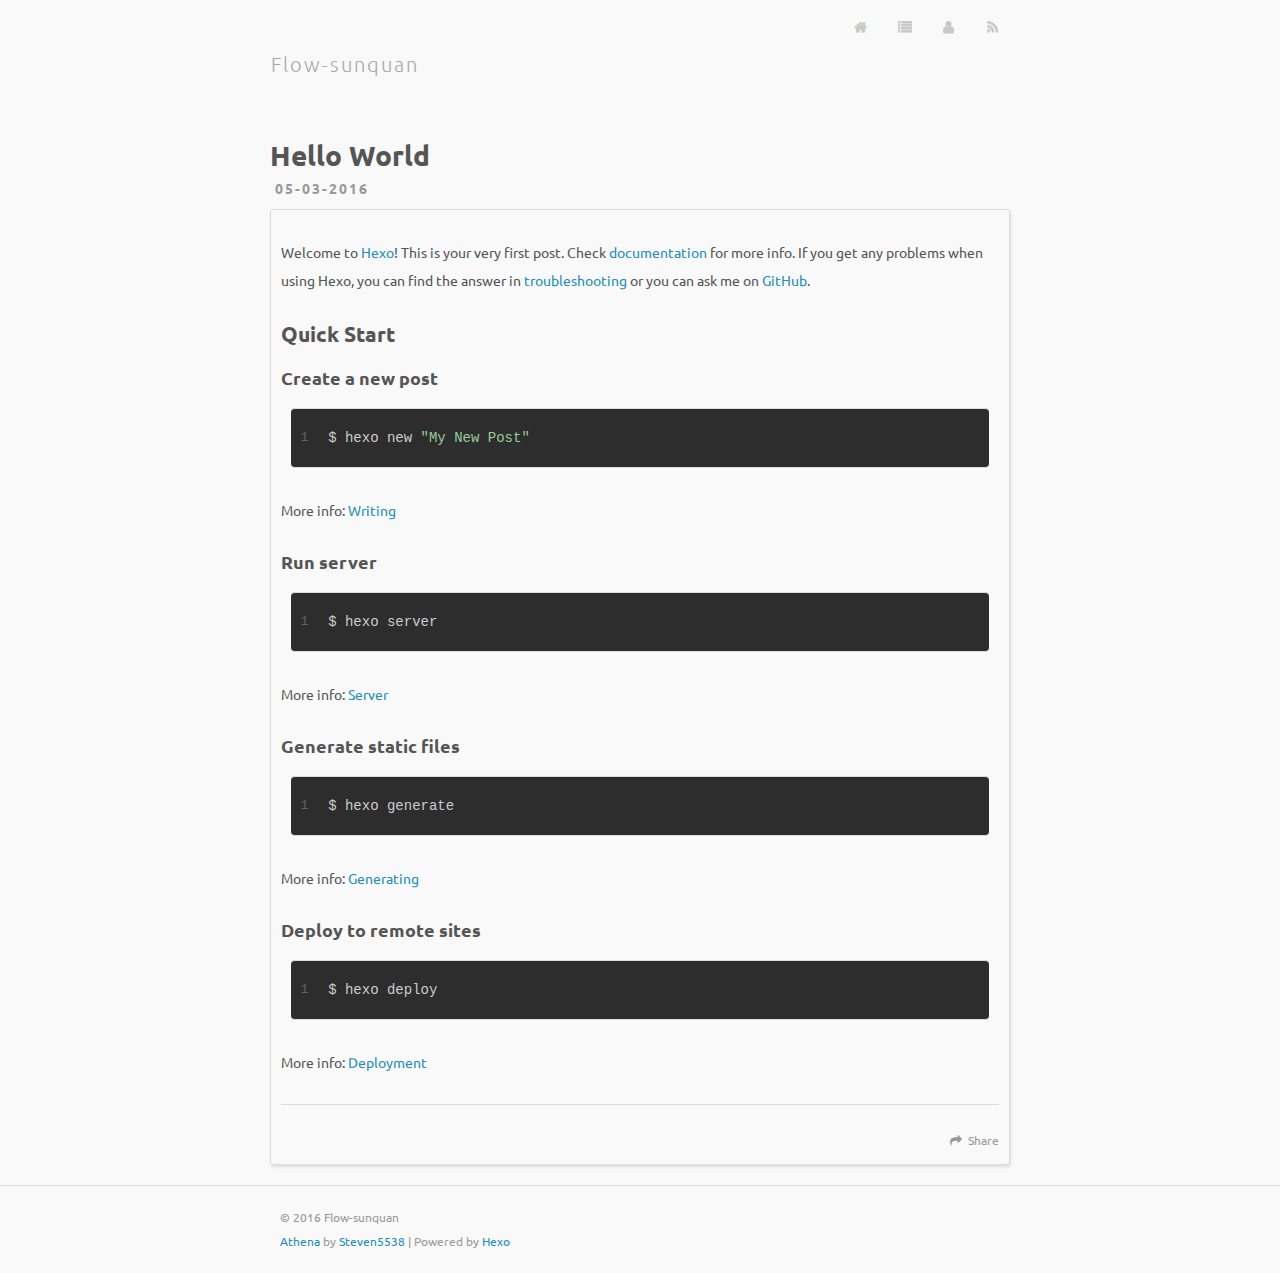
==== commit dd1ba245: "Site updated: 2016-05-03 21:13:08" ====
--- a/index.html
+++ b/index.html
@@ -1,86 +1,11 @@
-<!doctype html>
-
-
-
+<!DOCTYPE html>
+<html>
+<head>
+  <meta charset="utf-8">
   
-
-
-<html class="theme-next muse use-motion">
-<head>
-  <meta charset="UTF-8"/>
-<meta http-equiv="X-UA-Compatible" content="IE=edge,chrome=1" />
-<meta name="viewport" content="width=device-width, initial-scale=1, maximum-scale=1"/>
-
-
-
-<meta http-equiv="Cache-Control" content="no-transform" />
-<meta http-equiv="Cache-Control" content="no-siteapp" />
-
-
-
-
-
-
-
-
-
-
-
-
-  <link href="/vendors/fancybox/source/jquery.fancybox.css?v=2.1.5" rel="stylesheet" type="text/css"/>
-
-
-
-
-  
-  
-  
-  
-
-  
-    
-    
-  
-
-  
-
-  
-
-  
-
-  
-
-  
-    
-    
-    <link href="//fonts.googleapis.com/css?family=Lato:300,300italic,400,400italic,700,700italic&subset=latin,latin-ext" rel="stylesheet" type="text/css">
-  
-
-
-
-
-<link href="/vendors/font-awesome/css/font-awesome.min.css?v=4.4.0" rel="stylesheet" type="text/css" />
-
-<link href="/css/main.css?v=5.0.1" rel="stylesheet" type="text/css" />
-
-
-  <meta name="keywords" content="Hexo, NexT" />
-
-
-
-
-
-
-
-
-  <link rel="shortcut icon" type="image/x-icon" href="/favicon.ico?v=5.0.1" />
-
-
-
-
-
-
-<meta name="description" content="Gotta Have You">
+  <title>Flow-sunquan</title>
+  <meta name="viewport" content="width=device-width, initial-scale=1, maximum-scale=1">
+  <meta name="description" content="Gotta Have You">
 <meta property="og:type" content="website">
 <meta property="og:title" content="Flow-sunquan">
 <meta property="og:url" content="flow-sunquan.com/index.html">
@@ -89,191 +14,64 @@
 <meta name="twitter:card" content="summary">
 <meta name="twitter:title" content="Flow-sunquan">
 <meta name="twitter:description" content="Gotta Have You">
-
-
-
-<script type="text/javascript" id="hexo.configuration">
-  var NexT = window.NexT || {};
-  var CONFIG = {
-    scheme: 'Muse',
-    sidebar: {"position":"left","display":"post"},
-    fancybox: true,
-    motion: true,
-    duoshuo: {
-      userId: 0,
-      author: 'Author'
-    }
-  };
-</script>
-
-  <title> Flow-sunquan </title>
+  
+    <link rel="alternative" href="/atom.xml" title="Flow-sunquan" type="application/atom+xml">
+  
+  
+    <link rel="icon" href="/favicon.png">
+  
+  <link href="//fonts.googleapis.com/css?family=Ubuntu" rel="stylesheet" type="text/css">
+  <link rel="stylesheet" href="/css/style.css">
+  
 </head>
-
-<body itemscope itemtype="http://schema.org/WebPage" lang="zh-CN">
-
+<body>
+  <div id="container">
+    <div id="wrap">
+      <header id="header">
+  <div id="header-outer" class="outer">
+    <div id="header-title" class="inner">
+      <h1 id="logo-wrap">
+        <a href="/" id="logo">Flow-sunquan</a>
+      </h1>
+      
+    </div>
+    <div id="header-inner" class="inner">
+      <nav id="sub-nav">
+        
+          <a id="nav-home-icon" class="nav-icon" href="/"></a>
+        
+          <a id="nav-archives-icon" class="nav-icon" href="/archives"></a>
+        
+          <a id="nav-about-icon" class="nav-icon" href="/about"></a>
+        
+        
+          <a id="nav-rss-link" class="nav-icon" href="/atom.xml" title="RSS Feed"></a>
+        
+      </nav>
+    </div>
+  </div>
+</header>
+      <div class="outer">
+        <section id="main">
+  
+    <article id="post-hello-world" class="article article-type-post" itemscope itemprop="blogPost">
+  <div class="article-meta">
+    
+      <header class="article-header">
+        
+  
+    <a class="article-title" href="/2016/05/03/hello-world/">Hello World</a>
   
 
-
-
-
-
-
-
-
-
-
-  
-  
-    
-  
-
-  <div class="container one-collumn sidebar-position-left 
-   page-home 
- ">
-    <div class="headband"></div>
-
-    <header id="header" class="header" itemscope itemtype="http://schema.org/WPHeader">
-      <div class="header-inner"><div class="site-meta ">
-  
-
-  <div class="custom-logo-site-title">
-    <a href="/"  class="brand" rel="start">
-      <span class="logo-line-before"><i></i></span>
-      <span class="site-title">Flow-sunquan</span>
-      <span class="logo-line-after"><i></i></span>
-    </a>
-  </div>
-  <p class="site-subtitle"></p>
-</div>
-
-<div class="site-nav-toggle">
-  <button>
-    <span class="btn-bar"></span>
-    <span class="btn-bar"></span>
-    <span class="btn-bar"></span>
-  </button>
-</div>
-
-<nav class="site-nav">
-  
-
-  
-    <ul id="menu" class="menu">
-      
-        
-        <li class="menu-item menu-item-home">
-          <a href="/" rel="section">
-            
-              <i class="menu-item-icon fa fa-home fa-fw"></i> <br />
-            
-            Home
-          </a>
-        </li>
-      
-        
-        <li class="menu-item menu-item-archives">
-          <a href="/archives" rel="section">
-            
-              <i class="menu-item-icon fa fa-archive fa-fw"></i> <br />
-            
-            Archives
-          </a>
-        </li>
-      
-        
-        <li class="menu-item menu-item-tags">
-          <a href="/tags" rel="section">
-            
-              <i class="menu-item-icon fa fa-tags fa-fw"></i> <br />
-            
-            Tags
-          </a>
-        </li>
-      
-
-      
-    </ul>
-  
-
-  
-</nav>
-
- </div>
-    </header>
-
-    <main id="main" class="main">
-      <div class="main-inner">
-        <div class="content-wrap">
-          <div id="content" class="content">
-            
-  <section id="posts" class="posts-expand">
-    
-      
-
-  
-  
-
-  
-  
-  
-
-  <article class="post post-type-normal " itemscope itemtype="http://schema.org/Article">
-
-    
-      <header class="post-header">
-
-        
-        
-          <h1 class="post-title" itemprop="name headline">
-            
-            
-              
-                
-                <a class="post-title-link" href="/2016/05/03/hello-world/" itemprop="url">
-                  Hello World
-                </a>
-              
-            
-          </h1>
-        
-
-        <div class="post-meta">
-          <span class="post-time">
-            <span class="post-meta-item-icon">
-              <i class="fa fa-calendar-o"></i>
-            </span>
-            <span class="post-meta-item-text">Posted on</span>
-            <time itemprop="dateCreated" datetime="2016-05-03T14:49:17+08:00" content="2016-05-03">
-              2016-05-03
-            </time>
-          </span>
-
-          
-
-          
-            
-          
-
-          
-
-          
-          
-
-          
-        </div>
       </header>
     
-
-
-    <div class="post-body" itemprop="articleBody">
-
+    <time class="article-date" datetime="2016-05-03T06:49:17.000Z" itemprop="datePublished">05-03-2016</time>
+    
+  </div>
+  <div class="article-inner">
+    <div class="article-entry" itemprop="articleBody">
       
-      
-
-      
-        
-          
-            <p>Welcome to <a href="https://hexo.io/" target="_blank" rel="external">Hexo</a>! This is your very first post. Check <a href="https://hexo.io/docs/" target="_blank" rel="external">documentation</a> for more info. If you get any problems when using Hexo, you can find the answer in <a href="https://hexo.io/docs/troubleshooting.html" target="_blank" rel="external">troubleshooting</a> or you can ask me on <a href="https://github.com/hexojs/hexo/issues" target="_blank" rel="external">GitHub</a>.</p>
+        <p>Welcome to <a href="https://hexo.io/" target="_blank" rel="external">Hexo</a>! This is your very first post. Check <a href="https://hexo.io/docs/" target="_blank" rel="external">documentation</a> for more info. If you get any problems when using Hexo, you can find the answer in <a href="https://hexo.io/docs/troubleshooting.html" target="_blank" rel="external">troubleshooting</a> or you can ask me on <a href="https://github.com/hexojs/hexo/issues" target="_blank" rel="external">GitHub</a>.</p>
 <h2 id="Quick-Start"><a href="#Quick-Start" class="headerlink" title="Quick Start"></a>Quick Start</h2><h3 id="Create-a-new-post"><a href="#Create-a-new-post" class="headerlink" title="Create a new post"></a>Create a new post</h3><figure class="highlight bash"><table><tr><td class="gutter"><pre><span class="line">1</span><br></pre></td><td class="code"><pre><span class="line">$ hexo new <span class="string">"My New Post"</span></span><br></pre></td></tr></table></figure>
 <p>More info: <a href="https://hexo.io/docs/writing.html" target="_blank" rel="external">Writing</a></p>
 <h3 id="Run-server"><a href="#Run-server" class="headerlink" title="Run server"></a>Run server</h3><figure class="highlight bash"><table><tr><td class="gutter"><pre><span class="line">1</span><br></pre></td><td class="code"><pre><span class="line">$ hexo server</span><br></pre></td></tr></table></figure>
@@ -283,218 +81,43 @@
 <h3 id="Deploy-to-remote-sites"><a href="#Deploy-to-remote-sites" class="headerlink" title="Deploy to remote sites"></a>Deploy to remote sites</h3><figure class="highlight bash"><table><tr><td class="gutter"><pre><span class="line">1</span><br></pre></td><td class="code"><pre><span class="line">$ hexo deploy</span><br></pre></td></tr></table></figure>
 <p>More info: <a href="https://hexo.io/docs/deployment.html" target="_blank" rel="external">Deployment</a></p>
 
-          
-        
       
     </div>
-
-    <div>
-      
-    </div>
-
-    <div>
-      
-    </div>
-
-    <footer class="post-footer">
-      
-
-      
-
+    <footer class="article-footer">
+      <a data-url="flow-sunquan.com/2016/05/03/hello-world/" data-id="cinrgfwnf0000dw8wjb6poxak" class="article-share-link">Share</a>
       
       
-        <div class="post-eof"></div>
-      
     </footer>
-  </article>
-
-
-    
-  </section>
-
+  </div>
   
-
-
-          </div>
-          
-
-
-          
-
-        </div>
-        
-          
-  
-  <div class="sidebar-toggle">
-    <div class="sidebar-toggle-line-wrap">
-      <span class="sidebar-toggle-line sidebar-toggle-line-first"></span>
-      <span class="sidebar-toggle-line sidebar-toggle-line-middle"></span>
-      <span class="sidebar-toggle-line sidebar-toggle-line-last"></span>
-    </div>
-  </div>
-
-  <aside id="sidebar" class="sidebar">
-    <div class="sidebar-inner">
-
-      
-
-      
-
-      <section class="site-overview sidebar-panel  sidebar-panel-active ">
-        <div class="site-author motion-element" itemprop="author" itemscope itemtype="http://schema.org/Person">
-          <img class="site-author-image" itemprop="image"
-               src="/images/default_avatar.jpg"
-               alt="Flow-sunquan" />
-          <p class="site-author-name" itemprop="name">Flow-sunquan</p>
-          <p class="site-description motion-element" itemprop="description">Gotta Have You</p>
-        </div>
-        <nav class="site-state motion-element">
-          <div class="site-state-item site-state-posts">
-            <a href="/archives">
-              <span class="site-state-item-count">1</span>
-              <span class="site-state-item-name">posts</span>
-            </a>
-          </div>
-
-          
-
-          
-
-        </nav>
-
-        
-
-        <div class="links-of-author motion-element">
-          
-        </div>
-
-        
-        
-
-        
-        
-
-      </section>
-
-      
-
-    </div>
-  </aside>
-
-
-        
-      </div>
-    </main>
-
-    <footer id="footer" class="footer">
-      <div class="footer-inner">
-        <div class="copyright" >
-  
-  &copy; 
-  <span itemprop="copyrightYear">2016</span>
-  <span class="with-love">
-    <i class="fa fa-heart"></i>
-  </span>
-  <span class="author" itemprop="copyrightHolder">Flow-sunquan</span>
-</div>
-
-<div class="powered-by">
-  Powered by <a class="theme-link" href="http://hexo.io">Hexo</a>
-</div>
-
-<div class="theme-info">
-  Theme -
-  <a class="theme-link" href="https://github.com/iissnan/hexo-theme-next">
-    NexT.Muse
-  </a>
-</div>
-
-        
-
-        
-      </div>
-    </footer>
-
-    <div class="back-to-top">
-      <i class="fa fa-arrow-up"></i>
-    </div>
-  </div>
-
-  
-
-<script type="text/javascript">
-  if (Object.prototype.toString.call(window.Promise) !== '[object Function]') {
-    window.Promise = null;
-  }
-</script>
-
-
-
-
-
-
-
-
-
-  
-
-
-
-  
-  <script type="text/javascript" src="/vendors/jquery/index.js?v=2.1.3"></script>
-
-  
-  <script type="text/javascript" src="/vendors/fastclick/lib/fastclick.min.js?v=1.0.6"></script>
-
-  
-  <script type="text/javascript" src="/vendors/jquery_lazyload/jquery.lazyload.js?v=1.9.7"></script>
-
-  
-  <script type="text/javascript" src="/vendors/velocity/velocity.min.js?v=1.2.1"></script>
-
-  
-  <script type="text/javascript" src="/vendors/velocity/velocity.ui.min.js?v=1.2.1"></script>
-
-  
-  <script type="text/javascript" src="/vendors/fancybox/source/jquery.fancybox.pack.js?v=2.1.5"></script>
-
-
-  
-
-
-  <script type="text/javascript" src="/js/src/utils.js?v=5.0.1"></script>
-
-  <script type="text/javascript" src="/js/src/motion.js?v=5.0.1"></script>
-
+</article>
 
 
   
   
+</section>
+        
+      </div>
+      <footer id="footer">
+  
+  <div class="outer">
+    <div id="footer-info" class="inner">
+      &copy; 2016 Flow-sunquan<br>
+      <a href="https://github.com/steven5538/hexo-theme-athena" target="_blank">Athena</a> by <a href="http://steven5538.tw" target="_blank">Steven5538</a> | Powered by <a href="http://hexo.io/" target="_blank">Hexo</a>
+    </div>
+  </div>
+</footer>
+    </div>
+    
 
-  
-
-  
+<script src="//ajax.googleapis.com/ajax/libs/jquery/2.0.3/jquery.min.js"></script>
 
 
-  <script type="text/javascript" src="/js/src/bootstrap.js?v=5.0.1"></script>
+  <link rel="stylesheet" href="/fancybox/jquery.fancybox.css">
+  <script src="/fancybox/jquery.fancybox.pack.js"></script>
 
 
-
-  
-
-
-
-  
-
-
-
-  
-  
-  
-
-  
-
-  
-
+<script src="/js/script.js"></script>
+  </div>
 </body>
-</html>
+</html>--- a/css/style.css
+++ b/css/style.css
@@ -0,0 +1,1166 @@
+body {
+  width: 100%;
+}
+body:before,
+body:after {
+  content: "";
+  display: table;
+}
+body:after {
+  clear: both;
+}
+html,
+body,
+div,
+span,
+applet,
+object,
+iframe,
+h1,
+h2,
+h3,
+h4,
+h5,
+h6,
+p,
+blockquote,
+pre,
+a,
+abbr,
+acronym,
+address,
+big,
+cite,
+code,
+del,
+dfn,
+em,
+img,
+ins,
+kbd,
+q,
+s,
+samp,
+small,
+strike,
+strong,
+sub,
+sup,
+tt,
+var,
+dl,
+dt,
+dd,
+ol,
+ul,
+li,
+fieldset,
+form,
+label,
+legend,
+table,
+caption,
+tbody,
+tfoot,
+thead,
+tr,
+th,
+td {
+  margin: 0;
+  padding: 0;
+  border: 0;
+  outline: 0;
+  font-weight: inherit;
+  font-style: inherit;
+  font-family: inherit;
+  font-size: 100%;
+  vertical-align: baseline;
+}
+body {
+  line-height: 1;
+  color: #000;
+  background: #fff;
+}
+ol,
+ul {
+  list-style: none;
+}
+table {
+  border-collapse: separate;
+  border-spacing: 0;
+  vertical-align: middle;
+}
+caption,
+th,
+td {
+  text-align: left;
+  font-weight: normal;
+  vertical-align: middle;
+}
+a img {
+  border: none;
+}
+input,
+button {
+  margin: 0;
+  padding: 0;
+}
+input::-moz-focus-inner,
+button::-moz-focus-inner {
+  border: 0;
+  padding: 0;
+}
+@font-face {
+  font-family: FontAwesome;
+  font-style: normal;
+  font-weight: normal;
+  src: url("fonts/fontawesome-webfont.eot?v=#4.0.3");
+  src: url("fonts/fontawesome-webfont.eot?#iefix&v=#4.0.3") format("embedded-opentype"), url("fonts/fontawesome-webfont.woff?v=#4.0.3") format("woff"), url("fonts/fontawesome-webfont.ttf?v=#4.0.3") format("truetype"), url("fonts/fontawesome-webfont.svg#fontawesomeregular?v=#4.0.3") format("svg");
+}
+html,
+body,
+#container {
+  height: 100%;
+}
+body {
+  background: #f9f9f9;
+  font: 14px "Ubuntu", "Microsoft YaHei", Arial, sans-serif;
+  -webkit-text-size-adjust: 100%;
+}
+.outer {
+  max-width: 740px;
+  margin: 0 auto;
+  padding: 0 20px;
+}
+.outer:before,
+.outer:after {
+  content: "";
+  display: table;
+}
+.outer:after {
+  clear: both;
+}
+.inner {
+  display: inline;
+  float: left;
+  width: 97.22222222222221%;
+  margin: 0 1.388888888888889%;
+}
+.left,
+.alignleft {
+  float: left;
+}
+.right,
+.alignright {
+  float: right;
+}
+.clear {
+  clear: both;
+}
+#container {
+  position: relative;
+}
+.mobile-nav-on {
+  overflow: hidden;
+}
+#wrap {
+  height: 100%;
+  width: 100%;
+  position: absolute;
+  top: 0;
+  left: 0;
+  -webkit-transition: 0.2s ease-out;
+  -moz-transition: 0.2s ease-out;
+  -ms-transition: 0.2s ease-out;
+  transition: 0.2s ease-out;
+  z-index: 1;
+  background: #f9f9f9;
+}
+.mobile-nav-on #wrap {
+  left: 280px;
+}
+.article-date,
+.article-category-link,
+.archive-year {
+  text-decoration: none;
+  text-transform: uppercase;
+  letter-spacing: 2px;
+  color: #999;
+  margin-bottom: 1em;
+  margin-left: 5px;
+  line-height: 1em;
+  text-shadow: 0 1px #fff;
+  font-weight: bold;
+}
+.article-inner {
+  backgroun: #f9f9f9;
+  -webkit-box-shadow: 1px 2px 3px #ddd;
+  box-shadow: 1px 2px 3px #ddd;
+  border: 1px solid #ddd;
+  -webkit-border-radius: 3px;
+  border-radius: 3px;
+}
+.article-entry h1 {
+  font-size: 2em;
+}
+.article-entry h2 {
+  font-size: 1.5em;
+}
+.article-entry h3 {
+  font-size: 1.3em;
+}
+.article-entry h4 {
+  font-size: 1.2em;
+}
+.article-entry h5 {
+  font-size: 1em;
+}
+.article-entry h6 {
+  font-size: 1em;
+  color: #999;
+}
+.article-entry hr {
+  border: 1px dashed #ddd;
+}
+.article-entry strong {
+  font-weight: bold;
+}
+.article-entry em,
+.article-entry cite {
+  font-style: italic;
+}
+.article-entry sup,
+.article-entry sub {
+  font-size: 0.75em;
+  line-height: 0;
+  position: relative;
+  vertical-align: baseline;
+}
+.article-entry sup {
+  top: -0.5em;
+}
+.article-entry sub {
+  bottom: -0.2em;
+}
+.article-entry small {
+  font-size: 0.85em;
+}
+.article-entry acronym,
+.article-entry abbr {
+  border-bottom: 1px dotted;
+}
+.article-entry ul,
+.article-entry ol,
+.article-entry dl {
+  margin: 0 20px;
+  line-height: 2em;
+}
+.article-entry ul ul,
+.article-entry ol ul,
+.article-entry ul ol,
+.article-entry ol ol {
+  margin-top: 0;
+  margin-bottom: 0;
+}
+.article-entry ul {
+  list-style: disc;
+}
+.article-entry ol {
+  list-style: decimal;
+}
+.article-entry dt {
+  font-weight: bold;
+}
+#header {
+  height: 80px;
+  position: relative;
+}
+#header:before,
+#header:after {
+  content: "";
+  position: absolute;
+  left: 0;
+  right: 0;
+  height: 40px;
+}
+#header-outer {
+  height: 100%;
+  position: relative;
+}
+#header-inner {
+  position: relative;
+  overflow: hidden;
+}
+#header-title {
+  height: 20px;
+  position: absolute;
+  top: 80%;
+  left: 0;
+  margin-top: -10px;
+}
+#logo,
+#subtitle {
+  text-decoration: none;
+  color: #a9a9a9;
+  font-weight: 300;
+  padding-left: 10px;
+}
+#logo {
+  font-size: 20px;
+  line-height: 20px;
+  letter-spacing: 2px;
+}
+#logo:hover {
+  color: #258fb8;
+}
+#subtitle {
+  font-size: 16px;
+  line-height: 16px;
+  letter-spacing: 1px;
+  padding-left: 12px;
+}
+#subtitle-wrap {
+  margin-top: 16px;
+}
+#main-nav {
+  float: left;
+  margin-left: -15px;
+}
+.nav-icon,
+.main-nav-link {
+  float: left;
+  color: #a9a9a9;
+  opacity: 0.6;
+  text-decoration: none;
+  text-shadow: 0 1px rgba(0,0,0,0.2);
+  -webkit-transition: opacity 0.2s;
+  -moz-transition: opacity 0.2s;
+  -ms-transition: opacity 0.2s;
+  transition: opacity 0.2s;
+  display: block;
+  padding: 20px 15px;
+}
+.nav-icon:hover,
+.main-nav-link:hover {
+  opacity: 1;
+}
+.nav-icon {
+  font-family: FontAwesome;
+  text-align: center;
+  font-size: 14px;
+  width: 14px;
+  height: 14px;
+  padding: 20px 15px;
+  position: relative;
+  cursor: pointer;
+}
+.main-nav-link {
+  font-weight: 300;
+  letter-spacing: 1px;
+}
+@media screen and (max-width: 479px) {
+  .main-nav-link {
+    display: none;
+  }
+}
+#main-nav-toggle {
+  display: none;
+}
+#main-nav-toggle:before {
+  content: "\f0c9";
+}
+@media screen and (max-width: 479px) {
+  #main-nav-toggle {
+    display: block;
+  }
+}
+#sub-nav {
+  float: right;
+  margin-right: -15px;
+}
+#nav-rss-link:before {
+  content: "\f09e";
+}
+#nav-home-icon:before {
+  content: "\f015";
+}
+#nav-archives-icon:before {
+  content: "\f03a";
+}
+#nav-about-icon:before {
+  content: "\f007";
+}
+.article {
+  margin: 60px 0 20px 0;
+}
+.article-inner {
+  overflow: hidden;
+  background-color: #f9f9f9;
+}
+.article-page-inner {
+  overflow: hidden;
+  background-color: #f9f9f9;
+}
+.article-meta:before,
+.article-meta:after {
+  content: "";
+  display: table;
+}
+.article-meta:after {
+  clear: both;
+}
+.article-date {
+  float: left;
+}
+.article-category {
+  float: left;
+  line-height: 1em;
+  color: #ccc;
+  text-shadow: 0 1px #fff;
+  margin-left: 8px;
+}
+.article-category:before {
+  content: "\2022";
+}
+.article-category-link {
+  margin: 0 12px 1em;
+}
+.article-header {
+  padding-bottom: 10px;
+}
+.article-title {
+  text-decoration: none;
+  font-size: 2em;
+  font-weight: bold;
+  color: #555;
+  line-height: 1.1em;
+  -webkit-transition: color 0.2s;
+  -moz-transition: color 0.2s;
+  -ms-transition: color 0.2s;
+  transition: color 0.2s;
+}
+a.article-title:hover {
+  color: #258fb8;
+}
+.article-entry {
+  color: #555;
+  padding: 0 10px;
+}
+.article-entry:before,
+.article-entry:after {
+  content: "";
+  display: table;
+}
+.article-entry:after {
+  clear: both;
+}
+.article-entry p,
+.article-entry table {
+  line-height: 2em;
+  margin: 2em 0;
+}
+.article-entry h1,
+.article-entry h2,
+.article-entry h3,
+.article-entry h4,
+.article-entry h5,
+.article-entry h6 {
+  font-weight: bold;
+}
+.article-entry h1,
+.article-entry h2,
+.article-entry h3,
+.article-entry h4,
+.article-entry h5,
+.article-entry h6 {
+  line-height: 1.1em;
+  margin: 1.1em 0;
+}
+.article-entry a {
+  color: #258fb8;
+  text-decoration: none;
+}
+.article-entry a:hover {
+  text-decoration: underline;
+}
+.article-entry ul,
+.article-entry ol,
+.article-entry dl {
+  margin-top: 2em;
+  margin-bottom: 2em;
+}
+.article-entry img,
+.article-entry video {
+  max-width: 80%;
+  height: auto;
+  display: block;
+  margin: 2em auto;
+  -webkit-box-shadow: 2px 2px 4px #bbb;
+  box-shadow: 2px 2px 4px #bbb;
+  border: 1px solid #ddd;
+  -webkit-border-radius: 3px;
+  border-radius: 3px;
+}
+.article-entry iframe {
+  border: none;
+}
+.article-entry table {
+  width: 100%;
+  border-collapse: collapse;
+  border-spacing: 0;
+}
+.article-entry th {
+  font-weight: bold;
+  border-bottom: 3px solid #ddd;
+  padding-bottom: 0.5em;
+}
+.article-entry td {
+  border-bottom: 1px solid #ddd;
+  padding: 10px 0;
+}
+.article-entry blockquote {
+  overflow: auto;
+  font-family: "Ubuntu", "Microsoft YaHei", Arial, sans-serif;
+  border: dashed 1px #eee;
+  background-color: #f8f8f8;
+  border-color: #e0e0e0;
+  padding-left: 9px;
+  padding-rigth: 9px;
+}
+.article-entry blockquote p {
+  margin: 0;
+}
+.article-entry blockquote footer {
+  font-size: 14px;
+  margin: 2em 0;
+  font-family: "Ubuntu", "Microsoft YaHei", Arial, sans-serif;
+}
+.article-entry blockquote footer cite:before {
+  content: "—";
+  padding: 0 0.5em;
+}
+.article-entry .pullquote {
+  text-align: left;
+  width: 45%;
+  margin: 0;
+}
+.article-entry .pullquote.left {
+  margin-left: 0.5em;
+  margin-right: 1em;
+}
+.article-entry .pullquote.right {
+  margin-right: 0.5em;
+  margin-left: 1em;
+}
+.article-entry .caption {
+  color: #999;
+  display: block;
+  font-size: 0.9em;
+  margin-top: 0.5em;
+  position: relative;
+  text-align: center;
+}
+.article-entry .video-container {
+  position: relative;
+  padding-top: 56.25%;
+  height: 0;
+  overflow: hidden;
+}
+.article-entry .video-container iframe,
+.article-entry .video-container object,
+.article-entry .video-container embed {
+  position: absolute;
+  top: 0;
+  left: 0;
+  width: 100%;
+  height: 100%;
+  margin-top: 0;
+}
+.article-more-link a {
+  display: inline-block;
+  line-height: 1em;
+  -webkit-border-radius: 15px;
+  border-radius: 15px;
+  background: #f9f9f9;
+  color: #999;
+  text-decoration: none;
+}
+.article-more-link a:hover {
+  color: #b22;
+  text-decoration: none;
+}
+.article-footer {
+  font-size: 0.85em;
+  line-height: 2em;
+  border-top: 1px solid #ddd;
+  padding-top: 2em;
+  margin: 0 10px 10px;
+}
+.article-footer:before,
+.article-footer:after {
+  content: "";
+  display: table;
+}
+.article-footer:after {
+  clear: both;
+}
+.article-footer a {
+  color: #999;
+  text-decoration: none;
+}
+.article-footer a:hover {
+  color: #555;
+}
+.article-tag-list-item {
+  float: left;
+  margin-right: 10px;
+}
+.article-tag-list-link:before {
+  content: "#";
+}
+.article-comment-link {
+  float: right;
+}
+.article-comment-link:before {
+  content: "\f075";
+  font-family: FontAwesome;
+  padding-right: 8px;
+}
+.article-share-link {
+  cursor: pointer;
+  float: right;
+  margin-left: 20px;
+}
+.article-share-link:before {
+  content: "\f064";
+  font-family: FontAwesome;
+  padding-right: 6px;
+}
+#article-nav {
+  position: relative;
+}
+#article-nav:before,
+#article-nav:after {
+  content: "";
+  display: table;
+}
+#article-nav:after {
+  clear: both;
+}
+@media screen and (min-width: 768px) {
+  #article-nav {
+    margin: 20px 0;
+  }
+  #article-nav:before {
+    width: 8px;
+    height: 8px;
+    position: absolute;
+    top: 50%;
+    left: 50%;
+    margin-top: -4px;
+    margin-left: -4px;
+    content: "";
+    -webkit-border-radius: 50%;
+    border-radius: 50%;
+    background: #ddd;
+    -webkit-box-shadow: 0 1px 2px #fff;
+    box-shadow: 0 1px 2px #fff;
+  }
+}
+.article-nav-link-wrap {
+  text-decoration: none;
+  text-shadow: 0 1px #fff;
+  color: #999;
+  -webkit-box-sizing: border-box;
+  -moz-box-sizing: border-box;
+  box-sizing: border-box;
+  margin-top: 60px;
+  text-align: center;
+  display: block;
+}
+.article-nav-link-wrap:hover {
+  color: #555;
+}
+@media screen and (min-width: 768px) {
+  .article-nav-link-wrap {
+    width: 50%;
+    margin-top: 0;
+  }
+}
+@media screen and (min-width: 768px) {
+  #article-nav-newer {
+    float: left;
+    text-align: right;
+    padding-right: 20px;
+  }
+}
+@media screen and (min-width: 768px) {
+  #article-nav-older {
+    float: right;
+    text-align: left;
+    padding-left: 20px;
+  }
+}
+.article-nav-caption {
+  text-transform: uppercase;
+  letter-spacing: 2px;
+  color: #ddd;
+  line-height: 1em;
+  font-weight: bold;
+}
+#article-nav-newer .article-nav-caption {
+  margin-right: -2px;
+}
+.article-nav-title {
+  font-size: 0.85em;
+  line-height: 2em;
+  margin-top: 0.5em;
+}
+.article-share-box {
+  position: absolute;
+  display: none;
+  background: #fff;
+  -webkit-box-shadow: 1px 2px 10px rgba(0,0,0,0.2);
+  box-shadow: 1px 2px 10px rgba(0,0,0,0.2);
+  -webkit-border-radius: 3px;
+  border-radius: 3px;
+  margin-left: -145px;
+  overflow: hidden;
+  z-index: 1;
+}
+.article-share-box.on {
+  display: block;
+}
+.article-share-input {
+  width: 100%;
+  background: none;
+  -webkit-box-sizing: border-box;
+  -moz-box-sizing: border-box;
+  box-sizing: border-box;
+  font: 14px "Ubuntu", "Microsoft YaHei", Arial, sans-serif;
+  padding: 0 15px;
+  color: #555;
+  outline: none;
+  border: 1px solid #ddd;
+  -webkit-border-radius: 3px 3px 0 0;
+  border-radius: 3px 3px 0 0;
+  height: 36px;
+  line-height: 36px;
+}
+.article-share-links {
+  background: #f9f9f9;
+}
+.article-share-links:before,
+.article-share-links:after {
+  content: "";
+  display: table;
+}
+.article-share-links:after {
+  clear: both;
+}
+.article-share-twitter,
+.article-share-facebook,
+.article-share-pinterest,
+.article-share-google {
+  width: 50px;
+  height: 36px;
+  display: block;
+  float: left;
+  position: relative;
+  color: #999;
+  text-shadow: 0 1px #fff;
+}
+.article-share-twitter:before,
+.article-share-facebook:before,
+.article-share-pinterest:before,
+.article-share-google:before {
+  font-size: 20px;
+  font-family: FontAwesome;
+  width: 20px;
+  height: 20px;
+  position: absolute;
+  top: 50%;
+  left: 50%;
+  margin-top: -10px;
+  margin-left: -10px;
+  text-align: center;
+}
+.article-share-twitter:hover,
+.article-share-facebook:hover,
+.article-share-pinterest:hover,
+.article-share-google:hover {
+  color: #fff;
+}
+.article-share-twitter:before {
+  content: "\f099";
+}
+.article-share-twitter:hover {
+  background: #00aced;
+  text-shadow: 0 1px #008abe;
+}
+.article-share-facebook:before {
+  content: "\f09a";
+}
+.article-share-facebook:hover {
+  background: #3b5998;
+  text-shadow: 0 1px #2f477a;
+}
+.article-share-pinterest:before {
+  content: "\f0d2";
+}
+.article-share-pinterest:hover {
+  background: #cb2027;
+  text-shadow: 0 1px #a21a1f;
+}
+.article-share-google:before {
+  content: "\f0d5";
+}
+.article-share-google:hover {
+  background: #dd4b39;
+  text-shadow: 0 1px #be3221;
+}
+.article-gallery {
+  background: #000;
+  position: relative;
+  max-width: 80%;
+}
+.article-gallery-photos {
+  position: relative;
+  overflow: hidden;
+}
+.article-gallery-img {
+  display: none;
+  max-width: 100%;
+}
+.article-gallery-img:first-child {
+  display: block;
+}
+.article-gallery-img.loaded {
+  position: absolute;
+  display: block;
+}
+.article-gallery-img img {
+  display: block;
+  max-width: 100%;
+  margin: 0 auto;
+}
+#comments {
+  background: #fff;
+  -webkit-box-shadow: 1px 2px 3px #ddd;
+  box-shadow: 1px 2px 3px #ddd;
+  padding: 10px;
+  border: 1px solid #ddd;
+  -webkit-border-radius: 3px;
+  border-radius: 3px;
+  margin: 20px 0;
+}
+#comments a {
+  color: #258fb8;
+}
+.archives-wrap {
+  margin: 60px 0;
+}
+.archives:before,
+.archives:after {
+  content: "";
+  display: table;
+}
+.archives:after {
+  clear: both;
+}
+.archive-year-wrap {
+  margin-bottom: 1em;
+}
+.archives,
+.archive-article-title {
+  text-decoration: none;
+  font-weight: bold;
+  color: #258fb8;
+  -webkit-transition: color 0.2s;
+  -moz-transition: color 0.2s;
+  -ms-transition: color 0.2s;
+  transition: color 0.2s;
+  line-height: 2em;
+}
+.archives:hover,
+.archive-article-title:hover {
+  color: #55bfe8;
+}
+.archive-article-footer {
+  margin-top: 1em;
+}
+.archive-article-date {
+  color: #999;
+  text-decoration: none;
+  font-size: 0.85em;
+  line-height: 2em;
+  margin-bottom: 0.5em;
+  margin-right: 5em;
+}
+#page-nav {
+  margin: 60px auto;
+  background: #f9f9f9;
+  -webkit-box-shadow: 1px 2px 3px #ddd;
+  box-shadow: 1px 2px 3px #ddd;
+  border: 1px solid #ddd;
+  -webkit-border-radius: 3px;
+  border-radius: 3px;
+  text-align: center;
+  color: #999;
+  overflow: hidden;
+}
+#page-nav:before,
+#page-nav:after {
+  content: "";
+  display: table;
+}
+#page-nav:after {
+  clear: both;
+}
+#page-nav a,
+#page-nav span {
+  padding: 10px 20px;
+}
+#page-nav a {
+  color: #999;
+  text-decoration: none;
+}
+#page-nav a:hover {
+  background: #999;
+  color: #fff;
+}
+#page-nav .prev {
+  float: left;
+}
+#page-nav .next {
+  float: right;
+}
+#page-nav .page-number {
+  display: inline-block;
+}
+@media screen and (max-width: 479px) {
+  #page-nav .page-number {
+    display: none;
+  }
+}
+#page-nav .current {
+  color: #555;
+  font-weight: bold;
+}
+#page-nav .space {
+  color: #ddd;
+}
+#footer {
+  background: #f9f9f9;
+  padding: 20px 0;
+  border-top: 1px solid #ddd;
+  color: #999;
+}
+#footer a {
+  color: #258fb8;
+  text-decoration: none;
+}
+#footer a:hover {
+  text-decoration: underline;
+}
+#footer-info {
+  line-height: 2em;
+  font-size: 0.85em;
+}
+.article-entry pre,
+.article-entry .highlight {
+  background: #2d2d2d;
+  margin: 0 -10px;
+  padding: 15px 10px;
+  border-style: solid;
+  border-color: #ddd;
+  border-width: 1px 0;
+  overflow: auto;
+  color: #ccc;
+  line-height: 28px;
+  -webkit-border-radius: 4px;
+  border-radius: 4px;
+  margin-left: 10px;
+  margin-right: 10px;
+}
+.article-entry .highlight .gutter pre,
+.article-entry .gist .gist-file .gist-data .line-numbers {
+  color: #666;
+  font-size: 0.85em;
+}
+.article-entry pre,
+.article-entry code {
+  font-family: "Source Code Pro", Consolas, Monaco, Menlo, Consolas, monospace;
+}
+.article-entry code {
+  background: #f9f9f9;
+  text-shadow: 0 1px #fff;
+  padding: 0 0.3em;
+}
+.article-entry pre code {
+  background: none;
+  text-shadow: none;
+  padding: 0;
+}
+.article-entry .highlight pre {
+  border: none;
+  margin: 0;
+  padding: 0;
+}
+.article-entry .highlight table {
+  margin: 0;
+  width: auto;
+}
+.article-entry .highlight td {
+  border: none;
+  padding: 0;
+}
+.article-entry .highlight figcaption {
+  font-size: 0.85em;
+  color: #999;
+  line-height: 1em;
+  margin-bottom: 1em;
+}
+.article-entry .highlight figcaption:before,
+.article-entry .highlight figcaption:after {
+  content: "";
+  display: table;
+}
+.article-entry .highlight figcaption:after {
+  clear: both;
+}
+.article-entry .highlight figcaption a {
+  float: right;
+}
+.article-entry .highlight .gutter pre {
+  text-align: right;
+  padding-right: 20px;
+}
+.article-entry .highlight .line {
+  height: 28px;
+}
+.article-entry .gist {
+  margin: 0 -10px;
+  border-style: solid;
+  border-color: #ddd;
+  border-width: 1px 0;
+  background: #2d2d2d;
+  padding: 15px 10px 15px 0;
+}
+.article-entry .gist .gist-file {
+  border: none;
+  font-family: "Source Code Pro", Consolas, Monaco, Menlo, Consolas, monospace;
+  margin: 0;
+}
+.article-entry .gist .gist-file .gist-data {
+  background: none;
+  border: none;
+}
+.article-entry .gist .gist-file .gist-data .line-numbers {
+  background: none;
+  border: none;
+  padding: 0 20px 0 0;
+}
+.article-entry .gist .gist-file .gist-data .line-data {
+  padding: 0 !important;
+}
+.article-entry .gist .gist-file .highlight {
+  margin: 0;
+  padding: 0;
+  border: none;
+}
+.article-entry .gist .gist-file .gist-meta {
+  background: #2d2d2d;
+  color: #999;
+  font: 0.85em "Ubuntu", "Microsoft YaHei", Arial, sans-serif;
+  text-shadow: 0 0;
+  padding: 0;
+  margin-top: 1em;
+  margin-left: 10px;
+}
+.article-entry .gist .gist-file .gist-meta a {
+  color: #258fb8;
+  font-weight: normal;
+}
+.article-entry .gist .gist-file .gist-meta a:hover {
+  text-decoration: underline;
+}
+pre .comment,
+pre .title {
+  color: #999;
+}
+pre .variable,
+pre .attribute,
+pre .tag,
+pre .regexp,
+pre .ruby .constant,
+pre .xml .tag .title,
+pre .xml .pi,
+pre .xml .doctype,
+pre .html .doctype,
+pre .css .id,
+pre .css .class,
+pre .css .pseudo {
+  color: #f2777a;
+}
+pre .number,
+pre .preprocessor,
+pre .built_in,
+pre .literal,
+pre .params,
+pre .constant {
+  color: #f99157;
+}
+pre .class,
+pre .ruby .class .title,
+pre .css .rules .attribute {
+  color: #9c9;
+}
+pre .string,
+pre .value,
+pre .inheritance,
+pre .header,
+pre .ruby .symbol,
+pre .xml .cdata {
+  color: #9c9;
+}
+pre .css .hexcolor {
+  color: #6cc;
+}
+pre .function,
+pre .python .decorator,
+pre .python .title,
+pre .ruby .function .title,
+pre .ruby .title .keyword,
+pre .perl .sub,
+pre .javascript .title,
+pre .coffeescript .title {
+  color: #69c;
+}
+pre .keyword,
+pre .javascript .function {
+  color: #c9c;
+}
+@media screen and (max-width: 479px) {
+  #mobile-nav {
+    position: absolute;
+    top: 0;
+    left: 0;
+    width: 280px;
+    height: 100%;
+    background: #191919;
+    border-right: 1px solid #fff;
+  }
+}
+@media screen and (max-width: 479px) {
+  .mobile-nav-link {
+    display: block;
+    color: #999;
+    text-decoration: none;
+    padding: 15px 20px;
+    font-weight: bold;
+  }
+  .mobile-nav-link:hover {
+    color: #fff;
+  }
+}
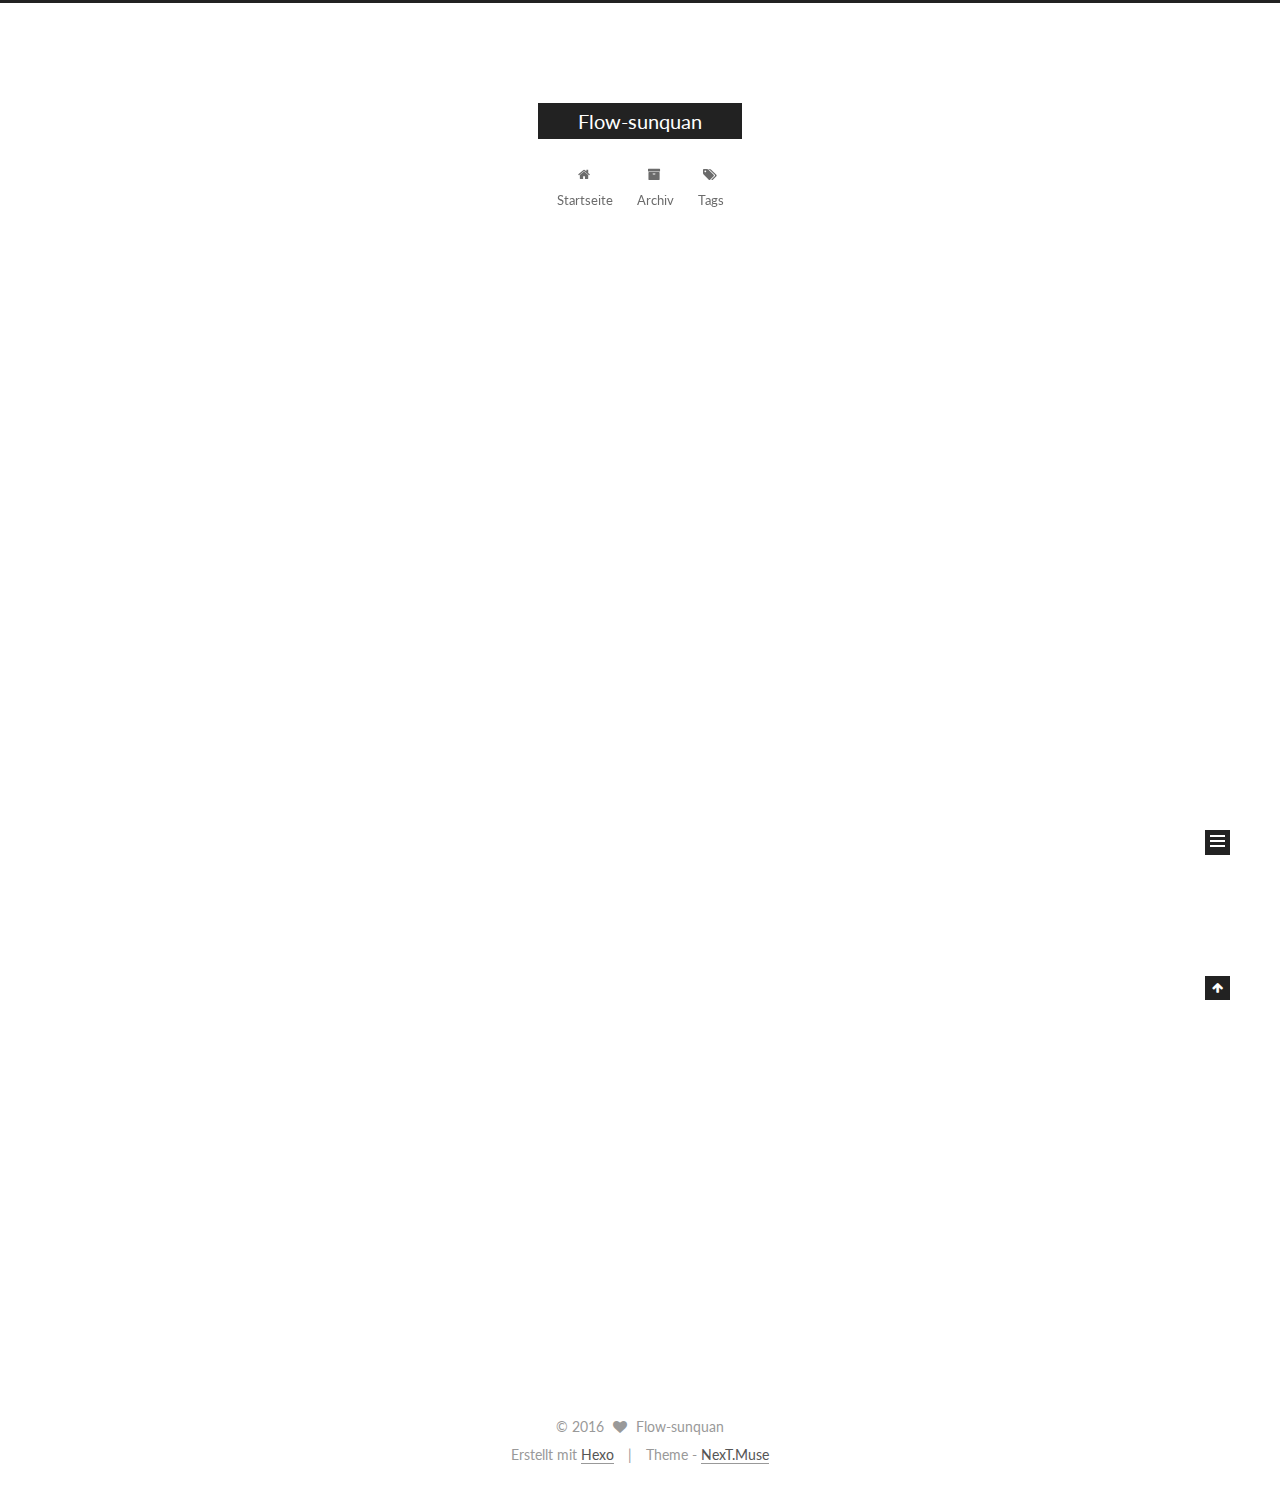
==== commit 00d6fd66: "Site updated: 2016-05-03 21:26:03" ====
--- a/index.html
+++ b/index.html
@@ -1,11 +1,86 @@
-<!DOCTYPE html>
-<html>
+<!doctype html>
+
+
+
+  
+
+
+<html class="theme-next muse use-motion">
 <head>
-  <meta charset="utf-8">
-  
-  <title>Flow-sunquan</title>
-  <meta name="viewport" content="width=device-width, initial-scale=1, maximum-scale=1">
-  <meta name="description" content="Gotta Have You">
+  <meta charset="UTF-8"/>
+<meta http-equiv="X-UA-Compatible" content="IE=edge,chrome=1" />
+<meta name="viewport" content="width=device-width, initial-scale=1, maximum-scale=1"/>
+
+
+
+<meta http-equiv="Cache-Control" content="no-transform" />
+<meta http-equiv="Cache-Control" content="no-siteapp" />
+
+
+
+
+
+
+
+
+
+
+
+
+  <link href="/vendors/fancybox/source/jquery.fancybox.css?v=2.1.5" rel="stylesheet" type="text/css"/>
+
+
+
+
+  
+  
+  
+  
+
+  
+    
+    
+  
+
+  
+
+  
+
+  
+
+  
+
+  
+    
+    
+    <link href="//fonts.googleapis.com/css?family=Lato:300,300italic,400,400italic,700,700italic&subset=latin,latin-ext" rel="stylesheet" type="text/css">
+  
+
+
+
+
+<link href="/vendors/font-awesome/css/font-awesome.min.css?v=4.4.0" rel="stylesheet" type="text/css" />
+
+<link href="/css/main.css?v=5.0.1" rel="stylesheet" type="text/css" />
+
+
+  <meta name="keywords" content="Hexo, NexT" />
+
+
+
+
+
+
+
+
+  <link rel="shortcut icon" type="image/x-icon" href="/favicon.ico?v=5.0.1" />
+
+
+
+
+
+
+<meta name="description" content="Gotta Have You">
 <meta property="og:type" content="website">
 <meta property="og:title" content="Flow-sunquan">
 <meta property="og:url" content="flow-sunquan.com/index.html">
@@ -14,64 +89,191 @@
 <meta name="twitter:card" content="summary">
 <meta name="twitter:title" content="Flow-sunquan">
 <meta name="twitter:description" content="Gotta Have You">
-  
-    <link rel="alternative" href="/atom.xml" title="Flow-sunquan" type="application/atom+xml">
-  
-  
-    <link rel="icon" href="/favicon.png">
-  
-  <link href="//fonts.googleapis.com/css?family=Ubuntu" rel="stylesheet" type="text/css">
-  <link rel="stylesheet" href="/css/style.css">
-  
+
+
+
+<script type="text/javascript" id="hexo.configuration">
+  var NexT = window.NexT || {};
+  var CONFIG = {
+    scheme: 'Muse',
+    sidebar: {"position":"left","display":"post"},
+    fancybox: true,
+    motion: true,
+    duoshuo: {
+      userId: 0,
+      author: 'Author'
+    }
+  };
+</script>
+
+  <title> Flow-sunquan </title>
 </head>
-<body>
-  <div id="container">
-    <div id="wrap">
-      <header id="header">
-  <div id="header-outer" class="outer">
-    <div id="header-title" class="inner">
-      <h1 id="logo-wrap">
-        <a href="/" id="logo">Flow-sunquan</a>
-      </h1>
-      
-    </div>
-    <div id="header-inner" class="inner">
-      <nav id="sub-nav">
-        
-          <a id="nav-home-icon" class="nav-icon" href="/"></a>
-        
-          <a id="nav-archives-icon" class="nav-icon" href="/archives"></a>
-        
-          <a id="nav-about-icon" class="nav-icon" href="/about"></a>
-        
-        
-          <a id="nav-rss-link" class="nav-icon" href="/atom.xml" title="RSS Feed"></a>
-        
-      </nav>
-    </div>
+
+<body itemscope itemtype="http://schema.org/WebPage" lang="zh-CN">
+
+  
+
+
+
+
+
+
+
+
+
+
+  
+  
+    
+  
+
+  <div class="container one-collumn sidebar-position-left 
+   page-home 
+ ">
+    <div class="headband"></div>
+
+    <header id="header" class="header" itemscope itemtype="http://schema.org/WPHeader">
+      <div class="header-inner"><div class="site-meta ">
+  
+
+  <div class="custom-logo-site-title">
+    <a href="/"  class="brand" rel="start">
+      <span class="logo-line-before"><i></i></span>
+      <span class="site-title">Flow-sunquan</span>
+      <span class="logo-line-after"><i></i></span>
+    </a>
   </div>
-</header>
-      <div class="outer">
-        <section id="main">
-  
-    <article id="post-hello-world" class="article article-type-post" itemscope itemprop="blogPost">
-  <div class="article-meta">
-    
-      <header class="article-header">
-        
-  
-    <a class="article-title" href="/2016/05/03/hello-world/">Hello World</a>
-  
-
+  <p class="site-subtitle"></p>
+</div>
+
+<div class="site-nav-toggle">
+  <button>
+    <span class="btn-bar"></span>
+    <span class="btn-bar"></span>
+    <span class="btn-bar"></span>
+  </button>
+</div>
+
+<nav class="site-nav">
+  
+
+  
+    <ul id="menu" class="menu">
+      
+        
+        <li class="menu-item menu-item-home">
+          <a href="/" rel="section">
+            
+              <i class="menu-item-icon fa fa-home fa-fw"></i> <br />
+            
+            Startseite
+          </a>
+        </li>
+      
+        
+        <li class="menu-item menu-item-archives">
+          <a href="/archives" rel="section">
+            
+              <i class="menu-item-icon fa fa-archive fa-fw"></i> <br />
+            
+            Archiv
+          </a>
+        </li>
+      
+        
+        <li class="menu-item menu-item-tags">
+          <a href="/tags" rel="section">
+            
+              <i class="menu-item-icon fa fa-tags fa-fw"></i> <br />
+            
+            Tags
+          </a>
+        </li>
+      
+
+      
+    </ul>
+  
+
+  
+</nav>
+
+ </div>
+    </header>
+
+    <main id="main" class="main">
+      <div class="main-inner">
+        <div class="content-wrap">
+          <div id="content" class="content">
+            
+  <section id="posts" class="posts-expand">
+    
+      
+
+  
+  
+
+  
+  
+  
+
+  <article class="post post-type-normal " itemscope itemtype="http://schema.org/Article">
+
+    
+      <header class="post-header">
+
+        
+        
+          <h1 class="post-title" itemprop="name headline">
+            
+            
+              
+                
+                <a class="post-title-link" href="/2016/05/03/hello-world/" itemprop="url">
+                  Hello World
+                </a>
+              
+            
+          </h1>
+        
+
+        <div class="post-meta">
+          <span class="post-time">
+            <span class="post-meta-item-icon">
+              <i class="fa fa-calendar-o"></i>
+            </span>
+            <span class="post-meta-item-text">Veröffentlicht am</span>
+            <time itemprop="dateCreated" datetime="2016-05-03T14:49:17+08:00" content="2016-05-03">
+              2016-05-03
+            </time>
+          </span>
+
+          
+
+          
+            
+          
+
+          
+
+          
+          
+
+          
+        </div>
       </header>
     
-    <time class="article-date" datetime="2016-05-03T06:49:17.000Z" itemprop="datePublished">05-03-2016</time>
-    
-  </div>
-  <div class="article-inner">
-    <div class="article-entry" itemprop="articleBody">
-      
-        <p>Welcome to <a href="https://hexo.io/" target="_blank" rel="external">Hexo</a>! This is your very first post. Check <a href="https://hexo.io/docs/" target="_blank" rel="external">documentation</a> for more info. If you get any problems when using Hexo, you can find the answer in <a href="https://hexo.io/docs/troubleshooting.html" target="_blank" rel="external">troubleshooting</a> or you can ask me on <a href="https://github.com/hexojs/hexo/issues" target="_blank" rel="external">GitHub</a>.</p>
+
+
+    <div class="post-body" itemprop="articleBody">
+
+      
+      
+
+      
+        
+          
+            <p>Welcome to <a href="https://hexo.io/" target="_blank" rel="external">Hexo</a>! This is your very first post. Check <a href="https://hexo.io/docs/" target="_blank" rel="external">documentation</a> for more info. If you get any problems when using Hexo, you can find the answer in <a href="https://hexo.io/docs/troubleshooting.html" target="_blank" rel="external">troubleshooting</a> or you can ask me on <a href="https://github.com/hexojs/hexo/issues" target="_blank" rel="external">GitHub</a>.</p>
 <h2 id="Quick-Start"><a href="#Quick-Start" class="headerlink" title="Quick Start"></a>Quick Start</h2><h3 id="Create-a-new-post"><a href="#Create-a-new-post" class="headerlink" title="Create a new post"></a>Create a new post</h3><figure class="highlight bash"><table><tr><td class="gutter"><pre><span class="line">1</span><br></pre></td><td class="code"><pre><span class="line">$ hexo new <span class="string">"My New Post"</span></span><br></pre></td></tr></table></figure>
 <p>More info: <a href="https://hexo.io/docs/writing.html" target="_blank" rel="external">Writing</a></p>
 <h3 id="Run-server"><a href="#Run-server" class="headerlink" title="Run server"></a>Run server</h3><figure class="highlight bash"><table><tr><td class="gutter"><pre><span class="line">1</span><br></pre></td><td class="code"><pre><span class="line">$ hexo server</span><br></pre></td></tr></table></figure>
@@ -81,43 +283,218 @@
 <h3 id="Deploy-to-remote-sites"><a href="#Deploy-to-remote-sites" class="headerlink" title="Deploy to remote sites"></a>Deploy to remote sites</h3><figure class="highlight bash"><table><tr><td class="gutter"><pre><span class="line">1</span><br></pre></td><td class="code"><pre><span class="line">$ hexo deploy</span><br></pre></td></tr></table></figure>
 <p>More info: <a href="https://hexo.io/docs/deployment.html" target="_blank" rel="external">Deployment</a></p>
 
+          
+        
       
     </div>
-    <footer class="article-footer">
-      <a data-url="flow-sunquan.com/2016/05/03/hello-world/" data-id="cinrgfwnf0000dw8wjb6poxak" class="article-share-link">Share</a>
-      
+
+    <div>
+      
+    </div>
+
+    <div>
+      
+    </div>
+
+    <footer class="post-footer">
+      
+
+      
+
+      
+      
+        <div class="post-eof"></div>
       
     </footer>
-  </div>
-  
-</article>
-
-
-  
-  
-</section>
-        
-      </div>
-      <footer id="footer">
-  
-  <div class="outer">
-    <div id="footer-info" class="inner">
-      &copy; 2016 Flow-sunquan<br>
-      <a href="https://github.com/steven5538/hexo-theme-athena" target="_blank">Athena</a> by <a href="http://steven5538.tw" target="_blank">Steven5538</a> | Powered by <a href="http://hexo.io/" target="_blank">Hexo</a>
+  </article>
+
+
+    
+  </section>
+
+  
+
+
+          </div>
+          
+
+
+          
+
+        </div>
+        
+          
+  
+  <div class="sidebar-toggle">
+    <div class="sidebar-toggle-line-wrap">
+      <span class="sidebar-toggle-line sidebar-toggle-line-first"></span>
+      <span class="sidebar-toggle-line sidebar-toggle-line-middle"></span>
+      <span class="sidebar-toggle-line sidebar-toggle-line-last"></span>
     </div>
   </div>
-</footer>
+
+  <aside id="sidebar" class="sidebar">
+    <div class="sidebar-inner">
+
+      
+
+      
+
+      <section class="site-overview sidebar-panel  sidebar-panel-active ">
+        <div class="site-author motion-element" itemprop="author" itemscope itemtype="http://schema.org/Person">
+          <img class="site-author-image" itemprop="image"
+               src="/images/default_avatar.jpg"
+               alt="Flow-sunquan" />
+          <p class="site-author-name" itemprop="name">Flow-sunquan</p>
+          <p class="site-description motion-element" itemprop="description">Gotta Have You</p>
+        </div>
+        <nav class="site-state motion-element">
+          <div class="site-state-item site-state-posts">
+            <a href="/archives">
+              <span class="site-state-item-count">1</span>
+              <span class="site-state-item-name">Artikel</span>
+            </a>
+          </div>
+
+          
+
+          
+
+        </nav>
+
+        
+
+        <div class="links-of-author motion-element">
+          
+        </div>
+
+        
+        
+
+        
+        
+
+      </section>
+
+      
+
     </div>
-    
-
-<script src="//ajax.googleapis.com/ajax/libs/jquery/2.0.3/jquery.min.js"></script>
-
-
-  <link rel="stylesheet" href="/fancybox/jquery.fancybox.css">
-  <script src="/fancybox/jquery.fancybox.pack.js"></script>
-
-
-<script src="/js/script.js"></script>
+  </aside>
+
+
+        
+      </div>
+    </main>
+
+    <footer id="footer" class="footer">
+      <div class="footer-inner">
+        <div class="copyright" >
+  
+  &copy; 
+  <span itemprop="copyrightYear">2016</span>
+  <span class="with-love">
+    <i class="fa fa-heart"></i>
+  </span>
+  <span class="author" itemprop="copyrightHolder">Flow-sunquan</span>
+</div>
+
+<div class="powered-by">
+  Erstellt mit  <a class="theme-link" href="http://hexo.io">Hexo</a>
+</div>
+
+<div class="theme-info">
+  Theme -
+  <a class="theme-link" href="https://github.com/iissnan/hexo-theme-next">
+    NexT.Muse
+  </a>
+</div>
+
+        
+
+        
+      </div>
+    </footer>
+
+    <div class="back-to-top">
+      <i class="fa fa-arrow-up"></i>
+    </div>
   </div>
+
+  
+
+<script type="text/javascript">
+  if (Object.prototype.toString.call(window.Promise) !== '[object Function]') {
+    window.Promise = null;
+  }
+</script>
+
+
+
+
+
+
+
+
+
+  
+
+
+
+  
+  <script type="text/javascript" src="/vendors/jquery/index.js?v=2.1.3"></script>
+
+  
+  <script type="text/javascript" src="/vendors/fastclick/lib/fastclick.min.js?v=1.0.6"></script>
+
+  
+  <script type="text/javascript" src="/vendors/jquery_lazyload/jquery.lazyload.js?v=1.9.7"></script>
+
+  
+  <script type="text/javascript" src="/vendors/velocity/velocity.min.js?v=1.2.1"></script>
+
+  
+  <script type="text/javascript" src="/vendors/velocity/velocity.ui.min.js?v=1.2.1"></script>
+
+  
+  <script type="text/javascript" src="/vendors/fancybox/source/jquery.fancybox.pack.js?v=2.1.5"></script>
+
+
+  
+
+
+  <script type="text/javascript" src="/js/src/utils.js?v=5.0.1"></script>
+
+  <script type="text/javascript" src="/js/src/motion.js?v=5.0.1"></script>
+
+
+
+  
+  
+
+  
+
+  
+
+
+  <script type="text/javascript" src="/js/src/bootstrap.js?v=5.0.1"></script>
+
+
+
+  
+
+
+
+  
+
+
+
+  
+  
+  
+
+  
+
+  
+
 </body>
-</html>+</html>
--- a/css/main.css
+++ b/css/main.css
@@ -0,0 +1,2180 @@
+/* normalize.css v3.0.2 | MIT License | git.io/normalize */
+html {
+  font-family: sans-serif; /* 1 */
+  -ms-text-size-adjust: 100%; /* 2 */
+  -webkit-text-size-adjust: 100%; /* 2 */
+}
+body {
+  margin: 0;
+}
+article,
+aside,
+details,
+figcaption,
+figure,
+footer,
+header,
+hgroup,
+main,
+menu,
+nav,
+section,
+summary {
+  display: block;
+}
+audio,
+canvas,
+progress,
+video {
+  display: inline-block; /* 1 */
+  vertical-align: baseline; /* 2 */
+}
+audio:not([controls]) {
+  display: none;
+  height: 0;
+}
+[hidden],
+template {
+  display: none;
+}
+a {
+  background-color: transparent;
+}
+a:active,
+a:hover {
+  outline: 0;
+}
+abbr[title] {
+  border-bottom: 1px dotted;
+}
+b,
+strong {
+  font-weight: bold;
+}
+dfn {
+  font-style: italic;
+}
+h1 {
+  font-size: 2em;
+  margin: 0.67em 0;
+}
+mark {
+  background: #ff0;
+  color: #000;
+}
+small {
+  font-size: 80%;
+}
+sub,
+sup {
+  font-size: 75%;
+  line-height: 0;
+  position: relative;
+  vertical-align: baseline;
+}
+sup {
+  top: -0.5em;
+}
+sub {
+  bottom: -0.25em;
+}
+img {
+  border: 0;
+}
+svg:not(:root) {
+  overflow: hidden;
+}
+figure {
+  margin: 1em 40px;
+}
+hr {
+  -moz-box-sizing: content-box;
+  box-sizing: content-box;
+  height: 0;
+}
+pre {
+  overflow: auto;
+}
+code,
+kbd,
+pre,
+samp {
+  font-family: monospace, monospace;
+  font-size: 1em;
+}
+button,
+input,
+optgroup,
+select,
+textarea {
+  color: inherit; /* 1 */
+  font: inherit; /* 2 */
+  margin: 0; /* 3 */
+}
+button {
+  overflow: visible;
+}
+button,
+select {
+  text-transform: none;
+}
+button,
+html input[type="button"],
+input[type="reset"],
+input[type="submit"] {
+  -webkit-appearance: button; /* 2 */
+  cursor: pointer; /* 3 */
+}
+button[disabled],
+html input[disabled] {
+  cursor: default;
+}
+button::-moz-focus-inner,
+input::-moz-focus-inner {
+  border: 0;
+  padding: 0;
+}
+input {
+  line-height: normal;
+}
+input[type="checkbox"],
+input[type="radio"] {
+  box-sizing: border-box; /* 1 */
+  padding: 0; /* 2 */
+}
+input[type="number"]::-webkit-inner-spin-button,
+input[type="number"]::-webkit-outer-spin-button {
+  height: auto;
+}
+input[type="search"] {
+  -webkit-appearance: textfield; /* 1 */
+  -moz-box-sizing: content-box;
+  -webkit-box-sizing: content-box; /* 2 */
+  box-sizing: content-box;
+}
+input[type="search"]::-webkit-search-cancel-button,
+input[type="search"]::-webkit-search-decoration {
+  -webkit-appearance: none;
+}
+fieldset {
+  border: 1px solid #c0c0c0;
+  margin: 0 2px;
+  padding: 0.35em 0.625em 0.75em;
+}
+legend {
+  border: 0; /* 1 */
+  padding: 0; /* 2 */
+}
+textarea {
+  overflow: auto;
+}
+optgroup {
+  font-weight: bold;
+}
+table {
+  border-collapse: collapse;
+  border-spacing: 0;
+}
+td,
+th {
+  padding: 0;
+}
+::selection {
+  background: #262a30;
+  color: #fff;
+}
+body {
+  position: relative;
+  font-family: 'Lato', "PingFang SC", "Microsoft YaHei", sans-serif;
+  font-size: 14px;
+  line-height: 2;
+  color: #555;
+  background: #fff;
+}
+@media (max-width: 767px) {
+  body {
+    padding-right: 0 !important;
+  }
+}
+@media (min-width: 768px) and (max-width: 991px) {
+  body {
+    padding-right: 0 !important;
+  }
+}
+@media (min-width: 1600px) {
+  body {
+    font-size: 16px;
+  }
+}
+h1,
+h2,
+h3,
+h4,
+h5,
+h6 {
+  margin: 0;
+  padding: 0;
+  font-weight: bold;
+  line-height: 1.5;
+  font-family: 'Lato', "PingFang SC", "Microsoft YaHei", sans-serif;
+}
+h2,
+h3,
+h4,
+h5,
+h6 {
+  margin: 20px 0 15px;
+}
+h1 {
+  font-size: 22px;
+}
+@media (max-width: 767px) {
+  h1 {
+    font-size: 18px;
+  }
+}
+h2 {
+  font-size: 20px;
+}
+@media (max-width: 767px) {
+  h2 {
+    font-size: 16px;
+  }
+}
+h3 {
+  font-size: 18px;
+}
+@media (max-width: 767px) {
+  h3 {
+    font-size: 14px;
+  }
+}
+h4 {
+  font-size: 16px;
+}
+@media (max-width: 767px) {
+  h4 {
+    font-size: 12px;
+  }
+}
+h5 {
+  font-size: 14px;
+}
+@media (max-width: 767px) {
+  h5 {
+    font-size: 10px;
+  }
+}
+h6 {
+  font-size: 12px;
+}
+@media (max-width: 767px) {
+  h6 {
+    font-size: 8px;
+  }
+}
+p {
+  margin: 0 0 25px 0;
+}
+a {
+  color: #555;
+  text-decoration: none;
+  border-bottom: 1px solid #999;
+  word-wrap: break-word;
+}
+a:hover {
+  color: #222;
+  border-bottom-color: #222;
+}
+ul {
+  list-style: none;
+}
+blockquote {
+  margin: 0;
+  padding: 0;
+}
+img {
+  display: block;
+  margin: auto;
+  max-width: 100%;
+  height: auto;
+}
+hr {
+  margin: 40px 0;
+  height: 3px;
+  border: none;
+  background-color: #ddd;
+  background-image: repeating-linear-gradient(-45deg, #fff, #fff 4px, transparent 4px, transparent 8px);
+}
+blockquote {
+  padding: 0 15px;
+  color: #666;
+  border-left: 4px solid #ddd;
+}
+blockquote cite::before {
+  content: "-";
+  padding: 0 5px;
+}
+dt {
+  font-weight: 700;
+}
+dd {
+  margin: 0;
+  padding: 0;
+}
+.text-left {
+  text-align: left;
+}
+.text-center {
+  text-align: center;
+}
+.text-right {
+  text-align: right;
+}
+.text-justify {
+  text-align: justify;
+}
+.text-nowrap {
+  white-space: nowrap;
+}
+.text-lowercase {
+  text-transform: lowercase;
+}
+.text-uppercase {
+  text-transform: uppercase;
+}
+.text-capitalize {
+  text-transform: capitalize;
+}
+.center-block {
+  display: block;
+  margin-left: auto;
+  margin-right: auto;
+}
+.clearfix:before,
+.clearfix:after {
+  content: " ";
+  display: table;
+}
+.clearfix:after {
+  clear: both;
+}
+.pullquote {
+  width: 45%;
+}
+.pullquote.left {
+  float: left;
+  margin-left: 5px;
+  margin-right: 10px;
+}
+.pullquote.right {
+  float: right;
+  margin-left: 10px;
+  margin-right: 5px;
+}
+.highlight table,
+.gist table {
+  width: auto;
+}
+.highlight table td,
+.gist table td {
+  border: none;
+}
+.highlight a,
+.gist a {
+  color: #222 !important;
+  text-decoration: none !important;
+}
+.affix.affix.affix {
+  position: fixed;
+}
+.translation {
+  margin-top: -20px;
+  font-size: 14px;
+  color: #999;
+}
+.scrollbar-measure {
+  width: 100px;
+  height: 100px;
+  overflow: scroll;
+  position: absolute;
+  top: -9999px;
+}
+.use-motion .motion-element {
+  opacity: 0;
+}
+#local-search-input {
+  padding: 3px;
+  border: none;
+  text-indent: 14px;
+  border-radius: 0;
+  width: 140px;
+  outline: none;
+  border-bottom: 1px solid #999;
+  background: inherit;
+  opacity: 0.5;
+}
+#local-search-input:focus {
+  opacity: 1;
+}
+.search-icon {
+  position: absolute;
+  top: 9px;
+}
+table {
+  margin: 20px 0;
+  width: 100%;
+  border-collapse: collapse;
+  border-spacing: 0;
+  border: 1px solid #ddd;
+  font-size: 14px;
+  table-layout: fixed;
+  word-wrap: break-all;
+}
+table>tbody>tr:nth-of-type(odd) {
+  background-color: #f9f9f9;
+}
+table>tbody>tr:hover {
+  background-color: #f5f5f5;
+}
+caption,
+th,
+td {
+  padding: 8px;
+  text-align: left;
+  vertical-align: middle;
+  font-weight: normal;
+}
+th,
+td {
+  border-bottom: 3px solid #ddd;
+  border-right: 1px solid #eee;
+}
+th {
+  padding-bottom: 10px;
+  font-weight: 700;
+}
+td {
+  border-bottom-width: 1px;
+}
+html,
+body {
+  height: 100%;
+}
+.container {
+  position: relative;
+  min-height: 100%;
+}
+.header-inner {
+  margin: 0 auto;
+  padding: 100px 0 70px;
+  width: 700px;
+}
+@media (min-width: 1600px) {
+  .container .header-inner {
+    width: 900px;
+  }
+}
+.main {
+  padding-bottom: 150px;
+}
+.main-inner {
+  margin: 0 auto;
+  width: 700px;
+}
+@media (min-width: 1600px) {
+  .container .main-inner {
+    width: 900px;
+  }
+}
+.footer {
+  position: absolute;
+  left: 0;
+  bottom: 0;
+  width: 100%;
+  min-height: 50px;
+}
+.footer-inner {
+  box-sizing: border-box;
+  margin: 20px auto;
+  width: 700px;
+}
+@media (min-width: 1600px) {
+  .container .footer-inner {
+    width: 900px;
+  }
+}
+pre,
+.highlight {
+  overflow: auto;
+  margin: 20px 0;
+  padding: 15px;
+  font-size: 13px;
+  color: #4d4d4c;
+  background: #f7f7f7;
+  line-height: 1.6;
+}
+pre,
+code {
+  font-family: consolas, Menlo, "PingFang SC", "Microsoft YaHei", monospace;
+}
+code {
+  padding: 2px 4px;
+  word-break: break-all;
+  color: #555;
+  background: #eee;
+  border-radius: 4px;
+  font-size: 13px;
+}
+pre code {
+  padding: 0;
+  color: #4d4d4c;
+  background: none;
+  text-shadow: none;
+}
+.highlight pre {
+  border: none;
+  margin: 0;
+  padding: 1px;
+}
+.highlight table {
+  margin: 0;
+  width: auto;
+  border: none;
+}
+.highlight td {
+  border: none;
+  padding: 0;
+}
+.highlight figcaption {
+  font-size: 0.85em;
+  color: #8e908c;
+  line-height: 1em;
+  margin-bottom: 1em;
+}
+.highlight figcaption:before,
+.highlight figcaption:after {
+  content: " ";
+  display: table;
+}
+.highlight figcaption:after {
+  clear: both;
+}
+.highlight figcaption a {
+  float: right;
+}
+.highlight .gutter pre {
+  color: #666;
+  text-align: right;
+  padding-right: 20px;
+}
+.highlight .line {
+  height: 20px;
+}
+pre .comment {
+  color: #8e908c;
+}
+pre .variable,
+pre .attribute,
+pre .tag,
+pre .regexp,
+pre .ruby .constant,
+pre .xml .tag .title,
+pre .xml .pi,
+pre .xml .doctype,
+pre .html .doctype,
+pre .css .id,
+pre .css .class,
+pre .css .pseudo {
+  color: #c82829;
+}
+pre .number,
+pre .preprocessor,
+pre .built_in,
+pre .literal,
+pre .params,
+pre .constant,
+pre .command {
+  color: #f5871f;
+}
+pre .ruby .class .title,
+pre .css .rules .attribute,
+pre .string,
+pre .value,
+pre .inheritance,
+pre .header,
+pre .ruby .symbol,
+pre .xml .cdata,
+pre .special,
+pre .number,
+pre .formula {
+  color: #718c00;
+}
+pre .title,
+pre .css .hexcolor {
+  color: #3e999f;
+}
+pre .function,
+pre .python .decorator,
+pre .python .title,
+pre .ruby .function .title,
+pre .ruby .title .keyword,
+pre .perl .sub,
+pre .javascript .title,
+pre .coffeescript .title {
+  color: #4271ae;
+}
+pre .keyword,
+pre .javascript .function {
+  color: #8959a8;
+}
+.full-image.full-image.full-image {
+  border: none;
+  max-width: 100%;
+  width: auto;
+  margin: 20px auto;
+}
+@media (min-width: 992px) {
+  .full-image.full-image.full-image {
+    max-width: none;
+    width: 126%;
+    margin: 0 -13%;
+  }
+}
+.blockquote-center,
+.page-home .post-type-quote blockquote,
+.page-post-detail .post-type-quote blockquote {
+  position: relative;
+  margin: 40px 0;
+  padding: 0;
+  border-left: none;
+  text-align: center;
+}
+.blockquote-center::before,
+.page-home .post-type-quote blockquote::before,
+.page-post-detail .post-type-quote blockquote::before,
+.blockquote-center::after,
+.page-home .post-type-quote blockquote::after,
+.page-post-detail .post-type-quote blockquote::after {
+  position: absolute;
+  content: ' ';
+  display: block;
+  width: 100%;
+  height: 24px;
+  opacity: 0.2;
+  background-repeat: no-repeat;
+  background-position: 0 -6px;
+  background-size: 22px 22px;
+}
+.blockquote-center::before,
+.page-home .post-type-quote blockquote::before,
+.page-post-detail .post-type-quote blockquote::before {
+  top: -20px;
+  background-image: url("../images/quote-l.svg");
+  border-top: 1px solid #ccc;
+}
+.blockquote-center::after,
+.page-home .post-type-quote blockquote::after,
+.page-post-detail .post-type-quote blockquote::after {
+  bottom: -20px;
+  background-image: url("../images/quote-r.svg");
+  border-bottom: 1px solid #ccc;
+  background-position: 100% 8px;
+}
+.blockquote-center p,
+.page-home .post-type-quote blockquote p,
+.page-post-detail .post-type-quote blockquote p,
+.blockquote-center div,
+.page-home .post-type-quote blockquote div,
+.page-post-detail .post-type-quote blockquote div {
+  text-align: center;
+}
+.post .post-body .group-picture img {
+  box-sizing: border-box;
+  padding: 0 3px;
+  border: none;
+}
+.post .group-picture-row {
+  overflow: hidden;
+  margin-top: 6px;
+}
+.post .group-picture-row:first-child {
+  margin-top: 0;
+}
+.post .group-picture-column {
+  float: left;
+}
+.page-post-detail .post-body .group-picture-column {
+  float: none;
+  margin-top: 10px;
+  width: auto !important;
+}
+.page-post-detail .post-body .group-picture-column img {
+  margin: 0 auto;
+}
+.page-archive .group-picture-container {
+  overflow: hidden;
+}
+.page-archive .group-picture-row {
+  float: left;
+}
+.page-archive .group-picture-row:first-child {
+  margin-top: 6px;
+}
+.page-archive .group-picture-column {
+  max-width: 150px;
+  max-height: 150px;
+}
+.btn {
+  display: inline-block;
+  padding: 0 20px;
+  font-size: 14px;
+  color: #fff;
+  background: #222;
+  border: 2px solid #222;
+  text-decoration: none;
+  border-radius: 0;
+  transition-property: background-color;
+  transition-duration: 0.2s;
+  transition-timing-function: ease-in-out;
+  transition-delay: 0s;
+}
+.btn:hover,
+.post-more-link .btn:hover {
+  border-color: #222;
+  color: #222;
+  background: #fff;
+}
+.btn-bar {
+  display: block;
+  width: 22px;
+  height: 2px;
+  background: #555;
+  border-radius: 1px;
+}
+.btn-bar+.btn-bar {
+  margin-top: 4px;
+}
+.pagination {
+  margin: 120px 0 40px;
+  text-align: center;
+  border-top: 1px solid #eee;
+}
+.page-number-basic,
+.pagination .prev,
+.pagination .next,
+.pagination .page-number,
+.pagination .space {
+  display: inline-block;
+  position: relative;
+  top: -1px;
+  margin: 0 10px;
+  padding: 0 10px;
+  line-height: 30px;
+}
+@media (max-width: 767px) {
+  .page-number-basic,
+  .pagination .prev,
+  .pagination .next,
+  .pagination .page-number,
+  .pagination .space {
+    margin: 0 5px;
+  }
+}
+.pagination .prev,
+.pagination .next,
+.pagination .page-number {
+  border-bottom: 0;
+  border-top: 1px solid #eee;
+  transition-property: border-color;
+  transition-duration: 0.2s;
+  transition-timing-function: ease-in-out;
+  transition-delay: 0s;
+}
+.pagination .prev:hover,
+.pagination .next:hover,
+.pagination .page-number:hover {
+  border-top-color: #222;
+}
+.pagination .space {
+  padding: 0;
+  margin: 0;
+}
+.pagination .prev {
+  margin-left: 0;
+}
+.pagination .next {
+  margin-right: 0;
+}
+.pagination .page-number.current {
+  color: #fff;
+  background: #ccc;
+  border-top-color: #ccc;
+}
+@media (max-width: 767px) {
+  .pagination {
+    border-top: none;
+  }
+  .pagination .prev,
+  .pagination .next,
+  .pagination .page-number {
+    margin-bottom: 10px;
+    border-top: 0;
+    border-bottom: 1px solid #eee;
+  }
+  .pagination .prev:hover,
+  .pagination .next:hover,
+  .pagination .page-number:hover {
+    border-bottom-color: #222;
+  }
+}
+.comments {
+  margin: 60px 20px 0;
+}
+.tag-cloud {
+  text-align: center;
+}
+.tag-cloud a {
+  display: inline-block;
+  margin: 10px;
+}
+.back-to-top {
+  box-sizing: border-box;
+  position: fixed;
+  bottom: -100px;
+  right: 50px;
+  z-index: 1050;
+  padding: 0 6px;
+  width: 25px;
+  background: #222;
+  font-size: 12px;
+  opacity: 1;
+  color: #fff;
+  cursor: pointer;
+  text-align: center;
+  -webkit-transform: translateZ(0);
+  transition-property: bottom;
+  transition-duration: 0.2s;
+  transition-timing-function: ease-in-out;
+  transition-delay: 0s;
+}
+@media (max-width: 767px) {
+  .back-to-top {
+    display: none;
+  }
+}
+@media (min-width: 768px) and (max-width: 991px) {
+  .back-to-top {
+    display: none;
+  }
+}
+.back-to-top.back-to-top-on {
+  bottom: 19px;
+}
+.header {
+  background: #fff;
+}
+.header-inner {
+  position: relative;
+}
+.headband {
+  height: 3px;
+  background: #222;
+}
+.site-meta {
+  margin: 0;
+  text-align: center;
+}
+@media (max-width: 767px) {
+  .site-meta {
+    text-align: center;
+  }
+}
+.brand {
+  position: relative;
+  display: inline-block;
+  padding: 0 40px;
+  color: #fff;
+  background: #222;
+  border-bottom: none;
+}
+.brand:hover {
+  color: #fff;
+}
+.logo {
+  display: inline-block;
+  margin-right: 5px;
+  line-height: 36px;
+  vertical-align: top;
+}
+.site-title {
+  display: inline-block;
+  vertical-align: top;
+  line-height: 36px;
+  font-size: 20px;
+  font-weight: normal;
+  font-family: 'Lato', "PingFang SC", "Microsoft YaHei", sans-serif;
+}
+.site-subtitle {
+  margin-top: 10px;
+  font-size: 13px;
+  color: #999;
+}
+.use-motion .brand {
+  opacity: 0;
+}
+.use-motion .logo,
+.use-motion .site-title,
+.use-motion .site-subtitle {
+  opacity: 0;
+  position: relative;
+  top: -10px;
+}
+.site-nav-toggle {
+  display: none;
+  position: absolute;
+  top: 10px;
+  left: 10px;
+}
+@media (max-width: 767px) {
+  .site-nav-toggle {
+    display: block;
+  }
+}
+.site-nav-toggle button {
+  margin-top: 2px;
+  padding: 9px 10px;
+  background: transparent;
+  border: none;
+}
+@media (max-width: 767px) {
+  .site-nav {
+    display: none;
+    margin: 0 -10px;
+    padding: 0 10px;
+    clear: both;
+    border-top: 1px solid #ddd;
+  }
+}
+@media (min-width: 768px) and (max-width: 991px) {
+  .site-nav {
+    display: block !important;
+  }
+}
+@media (min-width: 992px) {
+  .site-nav {
+    display: block !important;
+  }
+}
+.menu {
+  margin-top: 20px;
+  padding-left: 0;
+  text-align: center;
+}
+.menu .menu-item {
+  display: inline-block;
+  margin: 0 10px;
+}
+@media screen and (max-width: 767px) {
+  .menu .menu-item {
+    margin-top: 10px;
+  }
+}
+.menu .menu-item a {
+  display: block;
+  font-size: 13px;
+  text-transform: capitalize;
+  line-height: inherit;
+  border-bottom: 1px solid transparent;
+  transition-property: border-color;
+  transition-duration: 0.2s;
+  transition-timing-function: ease-in-out;
+  transition-delay: 0s;
+}
+.menu .menu-item a:hover {
+  border-bottom-color: #222;
+}
+.menu .menu-item .fa {
+  margin-right: 5px;
+}
+.use-motion .menu-item {
+  opacity: 0;
+}
+.post-body {
+  font-family: 'Lato', "PingFang SC", "Microsoft YaHei", sans-serif;
+}
+@media (max-width: 767px) {
+  .post-body {
+    word-break: break-word;
+  }
+}
+.post-body .fancybox img {
+  display: block !important;
+  margin: 0 auto;
+  cursor: pointer;
+  cursor: zoom-in;
+  cursor: -webkit-zoom-in;
+}
+.post-body .image-caption,
+.post-body .figure .caption {
+  margin: 10px auto 15px;
+  text-align: center;
+  font-size: 14px;
+  color: #999;
+  font-weight: bold;
+  line-height: 1;
+}
+.post-sticky-flag {
+  display: inline-block;
+  font-size: 16px;
+  -ms-transform: rotate(30deg);
+  -webkit-transform: rotate(30deg);
+  -moz-transform: rotate(30deg);
+  -ms-transform: rotate(30deg);
+  -o-transform: rotate(30deg);
+  transform: rotate(30deg);
+}
+.posts-expand {
+  padding-top: 40px;
+}
+@media (max-width: 767px) {
+  .posts-expand {
+    margin: 0 20px;
+  }
+  .post-body pre,
+  .post-body .highlight {
+    padding: 10px;
+  }
+  .post-body pre .gutter pre,
+  .post-body .highlight .gutter pre {
+    padding-right: 10px;
+  }
+}
+@media (min-width: 992px) {
+  .posts-expand .post-body {
+    text-align: justify;
+  }
+}
+.posts-expand .post-body h2,
+.posts-expand .post-body h3,
+.posts-expand .post-body h4,
+.posts-expand .post-body h5,
+.posts-expand .post-body h6 {
+  padding-top: 10px;
+}
+.posts-expand .post-body h2 .header-anchor,
+.posts-expand .post-body h3 .header-anchor,
+.posts-expand .post-body h4 .header-anchor,
+.posts-expand .post-body h5 .header-anchor,
+.posts-expand .post-body h6 .header-anchor {
+  float: right;
+  margin-left: 10px;
+  color: #ccc;
+  border-bottom-style: none;
+  visibility: hidden;
+}
+.posts-expand .post-body h2 .header-anchor:hover,
+.posts-expand .post-body h3 .header-anchor:hover,
+.posts-expand .post-body h4 .header-anchor:hover,
+.posts-expand .post-body h5 .header-anchor:hover,
+.posts-expand .post-body h6 .header-anchor:hover {
+  color: inherit;
+}
+.posts-expand .post-body h2:hover .header-anchor,
+.posts-expand .post-body h3:hover .header-anchor,
+.posts-expand .post-body h4:hover .header-anchor,
+.posts-expand .post-body h5:hover .header-anchor,
+.posts-expand .post-body h6:hover .header-anchor {
+  visibility: visible;
+}
+.posts-expand .post-body ul li {
+  list-style: circle;
+}
+.posts-expand .post-body img {
+  box-sizing: border-box;
+  margin: auto;
+  padding: 3px;
+  border: 1px solid #ddd;
+}
+.posts-expand .fancybox img {
+  margin: 0 auto;
+}
+@media (max-width: 767px) {
+  .posts-collapse {
+    margin: 0 20px;
+  }
+  .posts-collapse .post-title,
+  .posts-collapse .post-meta {
+    display: block;
+    width: auto;
+    text-align: left;
+  }
+}
+.posts-collapse {
+  position: relative;
+  z-index: 1010;
+  margin-left: 55px;
+}
+.posts-collapse::after {
+  content: " ";
+  position: absolute;
+  top: 20px;
+  left: 0;
+  margin-left: -2px;
+  width: 4px;
+  height: 100%;
+  background: #f5f5f5;
+  z-index: -1;
+}
+@media (max-width: 767px) {
+  .posts-collapse {
+    margin: 0 20px;
+  }
+}
+.posts-collapse .collection-title {
+  position: relative;
+  margin: 60px 0;
+}
+.posts-collapse .collection-title h2 {
+  margin-left: 20px;
+}
+.posts-collapse .collection-title small {
+  color: #bbb;
+}
+.posts-collapse .collection-title::before {
+  content: " ";
+  position: absolute;
+  left: 0;
+  top: 50%;
+  margin-left: -4px;
+  margin-top: -4px;
+  width: 8px;
+  height: 8px;
+  background: #bbb;
+  border-radius: 50%;
+}
+.posts-collapse .post {
+  margin: 30px 0;
+}
+.posts-collapse .post-header {
+  position: relative;
+  transition-duration: 0.2s;
+  transition-timing-function: ease-in-out;
+  transition-delay: 0s;
+  transition-property: border;
+  border-bottom: 1px dashed #ccc;
+}
+.posts-collapse .post-header::before {
+  content: " ";
+  position: absolute;
+  left: 0;
+  top: 12px;
+  width: 6px;
+  height: 6px;
+  margin-left: -4px;
+  background: #bbb;
+  border-radius: 50%;
+  border: 1px solid #fff;
+  transition-duration: 0.2s;
+  transition-timing-function: ease-in-out;
+  transition-delay: 0s;
+  transition-property: background;
+}
+.posts-collapse .post-header:hover {
+  border-bottom-color: #666;
+}
+.posts-collapse .post-header:hover::before {
+  background: #222;
+}
+.posts-collapse .post-meta {
+  position: absolute;
+  font-size: 12px;
+  left: 20px;
+  top: 5px;
+}
+.posts-collapse .post-comments-count {
+  display: none;
+}
+.posts-collapse .post-title {
+  margin-left: 60px;
+  font-size: 16px;
+  font-weight: normal;
+  line-height: inherit;
+}
+.posts-collapse .post-title::after {
+  margin-left: 3px;
+  opacity: 0.6;
+}
+.posts-collapse .post-title a {
+  color: #666;
+  border-bottom: none;
+}
+.page-home .post-type-quote .post-header,
+.page-post-detail .post-type-quote .post-header,
+.page-home .post-type-quote .post-tags,
+.page-post-detail .post-type-quote .post-tags {
+  display: none;
+}
+.posts-expand .post-title {
+  font-size: 26px;
+  text-align: center;
+  word-break: break-word;
+}
+@media (max-width: 767px) {
+  .posts-expand .post-title {
+    font-size: 22px;
+  }
+}
+.posts-expand .post-title-link {
+  display: inline-block;
+  position: relative;
+  color: #555;
+  border-bottom: none;
+  line-height: 1.2;
+  vertical-align: top;
+}
+.posts-expand .post-title-link::before {
+  content: "";
+  position: absolute;
+  width: 100%;
+  height: 2px;
+  bottom: 0;
+  left: 0;
+  background-color: #000;
+  visibility: hidden;
+  -webkit-transform: scaleX(0);
+  -moz-transform: scaleX(0);
+  -ms-transform: scaleX(0);
+  -o-transform: scaleX(0);
+  transform: scaleX(0);
+  transition-duration: 0.2s;
+  transition-timing-function: ease-in-out;
+  transition-delay: 0s;
+}
+.posts-expand .post-title-link:hover::before {
+  visibility: visible;
+  -webkit-transform: scaleX(1);
+  -moz-transform: scaleX(1);
+  -ms-transform: scaleX(1);
+  -o-transform: scaleX(1);
+  transform: scaleX(1);
+}
+.posts-expand .post-title-link .fa {
+  font-size: 16px;
+}
+.posts-expand .post-meta {
+  margin: 3px 0 60px 0;
+  color: #999;
+  font-family: 'Lato', "PingFang SC", "Microsoft YaHei", sans-serif;
+  font-size: 12px;
+  text-align: center;
+}
+.posts-expand .post-meta .post-category-list {
+  display: inline-block;
+  margin: 0;
+  padding: 3px;
+}
+.posts-expand .post-meta .post-category-list-link {
+  color: #999;
+}
+.post-meta-item-icon {
+  display: none;
+  margin-right: 3px;
+}
+@media (min-width: 768px) and (max-width: 991px) {
+  .post-meta-item-icon {
+    display: inline-block;
+  }
+}
+@media (max-width: 767px) {
+  .post-meta-item-icon {
+    display: inline-block;
+  }
+}
+@media (min-width: 768px) and (max-width: 991px) {
+  .post-meta-item-text {
+    display: none;
+  }
+}
+@media (max-width: 767px) {
+  .post-meta-item-text {
+    display: none;
+  }
+}
+@media (max-width: 767px) {
+  .posts-expand .post-comments-count {
+    display: none;
+  }
+}
+.post-more-link {
+  margin-top: 50px;
+}
+.post-more-link .btn {
+  color: #fff;
+  font-size: 14px;
+  background: #222;
+  border-radius: 0;
+  line-height: 2;
+}
+.posts-expand .post-tags {
+  margin-top: 40px;
+  text-align: center;
+}
+.posts-expand .post-tags a {
+  display: inline-block;
+  margin-right: 10px;
+  font-size: 13px;
+}
+.post-nav {
+  overflow: hidden;
+  margin-top: 60px;
+  padding: 10px;
+  white-space: nowrap;
+  border-top: 1px solid #eee;
+}
+.post-nav-item {
+  display: inline-block;
+  width: 50%;
+  white-space: normal;
+}
+.post-nav-item a {
+  position: relative;
+  display: inline-block;
+  line-height: 25px;
+  font-size: 14px;
+  color: #555;
+  border-bottom: none;
+}
+.post-nav-item a:hover {
+  color: #222;
+  border-bottom: none;
+}
+.post-nav-item a:active {
+  top: 2px;
+}
+.post-nav-item a i {
+  font-size: 12px;
+}
+.post-nav-prev {
+  text-align: right;
+}
+.posts-expand .post-eof {
+  display: block;
+  margin: 80px auto 60px;
+  width: 8%;
+  height: 1px;
+  background: #ccc;
+  text-align: center;
+}
+.post:last-child .post-eof.post-eof.post-eof {
+  display: none;
+}
+.post-gallery {
+  display: table;
+  table-layout: fixed;
+  width: 100%;
+  border-collapse: separate;
+}
+.post-gallery-row {
+  display: table-row;
+}
+.post-gallery .post-gallery-img {
+  display: table-cell;
+  text-align: center;
+  vertical-align: middle;
+  border: none;
+}
+.post-gallery .post-gallery-img img {
+  max-width: 100%;
+  max-height: 100%;
+  border: none;
+}
+.fancybox-close,
+.fancybox-close:hover {
+  border: none;
+}
+.sidebar {
+  position: fixed;
+  right: 0;
+  top: 0;
+  bottom: 0;
+  width: 0;
+  z-index: 1040;
+  box-shadow: inset 0 2px 6px #000;
+  background: #222;
+  -webkit-transform: translateZ(0);
+}
+.sidebar a {
+  color: #999;
+  border-bottom-color: #555;
+}
+.sidebar a:hover {
+  color: #eee;
+}
+@media (min-width: 768px) and (max-width: 991px) {
+  .sidebar {
+    display: none !important;
+  }
+}
+@media (max-width: 767px) {
+  .sidebar {
+    display: none !important;
+  }
+}
+.sidebar-inner {
+  position: relative;
+  padding: 20px 10px;
+  color: #999;
+  text-align: center;
+}
+.sidebar-toggle {
+  position: fixed;
+  right: 50px;
+  bottom: 45px;
+  width: 15px;
+  height: 15px;
+  padding: 5px;
+  background: #222;
+  line-height: 0;
+  z-index: 1050;
+  cursor: pointer;
+  -webkit-transform: translateZ(0);
+}
+@media (min-width: 768px) and (max-width: 991px) {
+  .sidebar-toggle {
+    display: none;
+  }
+}
+@media (max-width: 767px) {
+  .sidebar-toggle {
+    display: none;
+  }
+}
+.sidebar-toggle-line {
+  position: relative;
+  display: inline-block;
+  vertical-align: top;
+  height: 2px;
+  width: 100%;
+  background: #fff;
+  margin-top: 3px;
+}
+.sidebar-toggle-line:first-child {
+  margin-top: 0;
+}
+.site-author-image {
+  display: block;
+  margin: 0 auto;
+  max-width: 96px;
+  height: auto;
+  border: 2px solid #333;
+  padding: 2px;
+}
+.site-author-name {
+  margin: 5px 0 0;
+  color: #f5f5f5;
+}
+.site-description {
+  margin-top: 5px;
+  font-size: 14px;
+  color: #555;
+}
+.site-state {
+  overflow: hidden;
+  line-height: 1.4;
+  white-space: nowrap;
+}
+.site-state-item {
+  display: inline-block;
+  padding: 0 15px;
+  border-left: 1px solid #333;
+}
+.site-state-item:first-child {
+  border-left: none;
+}
+.site-state-item a {
+  border-bottom: none;
+}
+.site-state-item-count {
+  display: block;
+  text-align: center;
+  color: inherit;
+  font-weight: 600;
+  font-size: 18px;
+}
+.site-state-item-name {
+  font-size: 13px;
+  color: inherit;
+}
+.feed-link {
+  margin-top: 20px;
+}
+.feed-link a {
+  display: inline-block;
+  padding: 0 15px;
+  color: #fc6423;
+  border: 1px solid #fc6423;
+  border-radius: 4px;
+}
+.feed-link a i {
+  color: #fc6423;
+  font-size: 14px;
+}
+.feed-link a:hover {
+  color: #fff;
+  background: #fc6423;
+}
+.feed-link a:hover i {
+  color: #fff;
+}
+.links-of-author {
+  margin-top: 20px;
+}
+.links-of-author a {
+  display: inline-block;
+  vertical-align: middle;
+  margin-right: 10px;
+  margin-bottom: 10px;
+  border-bottom-color: #555;
+  font-size: 13px;
+}
+.links-of-author a:before {
+  display: inline-block;
+  vertical-align: middle;
+  margin-right: 3px;
+  content: " ";
+  width: 4px;
+  height: 4px;
+  border-radius: 50%;
+  background: #b6ffff;
+}
+.links-of-blogroll {
+  font-size: 13px;
+}
+.links-of-blogroll-title {
+  margin-top: 20px;
+  font-size: 14px;
+  font-weight: 600;
+}
+.links-of-blogroll-list {
+  margin: 0;
+  padding: 0;
+}
+.links-of-blogroll-item {
+  padding: 2px 10px;
+}
+.sidebar-nav {
+  margin: 0 0 20px;
+  padding-left: 0;
+}
+.sidebar-nav li {
+  display: inline-block;
+  cursor: pointer;
+  border-bottom: 1px solid transparent;
+  font-size: 14px;
+  color: #555;
+}
+.sidebar-nav li:hover {
+  color: #f5f5f5;
+}
+.page-post-detail .sidebar-nav-toc {
+  padding: 0 5px;
+}
+.page-post-detail .sidebar-nav-overview {
+  margin-left: 10px;
+}
+.sidebar-nav .sidebar-nav-active {
+  color: #87daff;
+  border-bottom-color: #87daff;
+}
+.sidebar-nav .sidebar-nav-active:hover {
+  color: #87daff;
+}
+.sidebar-panel {
+  display: none;
+}
+.sidebar-panel-active {
+  display: block;
+}
+.post-toc-empty {
+  font-size: 14px;
+  color: #666;
+}
+.post-toc-wrap {
+  overflow: hidden;
+}
+.post-toc {
+  overflow: auto;
+}
+.post-toc ol {
+  margin: 0;
+  padding: 0 2px 5px 10px;
+  text-align: left;
+  list-style: none;
+  font-size: 14px;
+}
+.post-toc ol > ol {
+  padding-left: 0;
+}
+.post-toc ol a {
+  transition-duration: 0.2s;
+  transition-timing-function: ease-in-out;
+  transition-delay: 0s;
+  transition-property: all;
+  color: #999;
+  border-bottom-color: #555;
+}
+.post-toc ol a:hover {
+  color: #ccc;
+  border-bottom-color: #ccc;
+}
+.post-toc .nav-item {
+  overflow: hidden;
+  text-overflow: ellipsis;
+  white-space: nowrap;
+  line-height: 1.8;
+}
+.post-toc .nav .nav-child {
+  display: none;
+}
+.post-toc .nav .active > .nav-child {
+  display: block;
+}
+.post-toc .nav .active-current > .nav-child {
+  display: block;
+}
+.post-toc .nav .active-current > .nav-child > .nav-item {
+  display: block;
+}
+.post-toc .nav .active > a {
+  color: #87daff;
+  border-bottom-color: #87daff;
+}
+.post-toc .nav .active-current > a {
+  color: #87daff;
+}
+.post-toc .nav .active-current > a:hover {
+  color: #87daff;
+}
+.footer {
+  font-size: 14px;
+  color: #999;
+}
+.footer img {
+  border: none;
+}
+.footer-inner {
+  text-align: center;
+}
+.with-love {
+  display: inline-block;
+  margin: 0 5px;
+}
+.powered-by,
+.theme-info {
+  display: inline-block;
+}
+.powered-by {
+  margin-right: 10px;
+}
+.powered-by::after {
+  content: "|";
+  padding-left: 10px;
+}
+.cc-license {
+  margin-top: 10px;
+  text-align: center;
+}
+.cc-license .cc-opacity {
+  opacity: 0.7;
+  border-bottom: none;
+}
+.cc-license .cc-opacity:hover {
+  opacity: 0.9;
+}
+.cc-license img {
+  display: inline-block;
+}
+.theme-next #ds-thread #ds-reset {
+  color: #555;
+}
+.theme-next #ds-thread #ds-reset .ds-replybox {
+  margin-bottom: 30px;
+}
+.theme-next #ds-thread #ds-reset .ds-replybox .ds-avatar,
+.theme-next #ds-reset .ds-avatar img {
+  box-shadow: none;
+}
+.theme-next #ds-thread #ds-reset .ds-textarea-wrapper {
+  border-color: #c7d4e1;
+  background: none;
+  border-top-right-radius: 3px;
+  border-top-left-radius: 3px;
+}
+.theme-next #ds-thread #ds-reset .ds-textarea-wrapper textarea {
+  height: 60px;
+}
+.theme-next #ds-reset .ds-rounded-top {
+  border-radius: 0;
+}
+.theme-next #ds-thread #ds-reset .ds-post-toolbar {
+  box-sizing: border-box;
+  border: 1px solid #c7d4e1;
+  background: #f6f8fa;
+}
+.theme-next #ds-thread #ds-reset .ds-post-options {
+  height: 40px;
+  border: none;
+  background: none;
+}
+.theme-next #ds-thread #ds-reset .ds-toolbar-buttons {
+  top: 11px;
+}
+.theme-next #ds-thread #ds-reset .ds-sync {
+  top: 5px;
+}
+.theme-next #ds-thread #ds-reset .ds-post-button {
+  top: 4px;
+  right: 5px;
+  width: 90px;
+  height: 30px;
+  border: 1px solid #c5ced7;
+  border-radius: 3px;
+  background-image: linear-gradient(#fbfbfc, #f5f7f9);
+  color: #60676d;
+}
+.theme-next #ds-thread #ds-reset .ds-post-button:hover {
+  background-position: 0 -30px;
+  color: #60676d;
+}
+.theme-next #ds-thread #ds-reset .ds-comments-info {
+  padding: 10px 0;
+}
+.theme-next #ds-thread #ds-reset .ds-sort {
+  display: none;
+}
+.theme-next #ds-thread #ds-reset li.ds-tab a.ds-current {
+  border: none;
+  background: #f6f8fa;
+  color: #60676d;
+}
+.theme-next #ds-thread #ds-reset li.ds-tab a.ds-current:hover {
+  background-color: #e9f0f7;
+  color: #60676d;
+}
+.theme-next #ds-thread #ds-reset li.ds-tab a {
+  border-radius: 2px;
+  padding: 5px;
+}
+.theme-next #ds-thread #ds-reset .ds-login-buttons p {
+  color: #999;
+  line-height: 36px;
+}
+.theme-next #ds-thread #ds-reset .ds-login-buttons .ds-service-list li {
+  height: 28px;
+}
+.theme-next #ds-thread #ds-reset .ds-service-list a {
+  background: none;
+  padding: 5px;
+  border: 1px solid;
+  border-radius: 3px;
+  text-align: center;
+}
+.theme-next #ds-thread #ds-reset .ds-service-list a:hover {
+  color: #fff;
+  background: #666;
+}
+.theme-next #ds-thread #ds-reset .ds-service-list .ds-weibo {
+  color: #fc9b00;
+  border-color: #fc9b00;
+}
+.theme-next #ds-thread #ds-reset .ds-service-list .ds-weibo:hover {
+  background: #fc9b00;
+}
+.theme-next #ds-thread #ds-reset .ds-service-list .ds-qq {
+  color: #60a3ec;
+  border-color: #60a3ec;
+}
+.theme-next #ds-thread #ds-reset .ds-service-list .ds-qq:hover {
+  background: #60a3ec;
+}
+.theme-next #ds-thread #ds-reset .ds-service-list .ds-renren {
+  color: #2e7ac4;
+  border-color: #2e7ac4;
+}
+.theme-next #ds-thread #ds-reset .ds-service-list .ds-renren:hover {
+  background: #2e7ac4;
+}
+.theme-next #ds-thread #ds-reset .ds-service-list .ds-douban {
+  color: #37994c;
+  border-color: #37994c;
+}
+.theme-next #ds-thread #ds-reset .ds-service-list .ds-douban:hover {
+  background: #37994c;
+}
+.theme-next #ds-thread #ds-reset .ds-service-list .ds-kaixin {
+  color: #fef20d;
+  border-color: #fef20d;
+}
+.theme-next #ds-thread #ds-reset .ds-service-list .ds-kaixin:hover {
+  background: #fef20d;
+}
+.theme-next #ds-thread #ds-reset .ds-service-list .ds-netease {
+  color: #f00;
+  border-color: #f00;
+}
+.theme-next #ds-thread #ds-reset .ds-service-list .ds-netease:hover {
+  background: #f00;
+}
+.theme-next #ds-thread #ds-reset .ds-service-list .ds-sohu {
+  color: #ffcb05;
+  border-color: #ffcb05;
+}
+.theme-next #ds-thread #ds-reset .ds-service-list .ds-sohu:hover {
+  background: #ffcb05;
+}
+.theme-next #ds-thread #ds-reset .ds-service-list .ds-baidu {
+  color: #2831e0;
+  border-color: #2831e0;
+}
+.theme-next #ds-thread #ds-reset .ds-service-list .ds-baidu:hover {
+  background: #2831e0;
+}
+.theme-next #ds-thread #ds-reset .ds-service-list .ds-google {
+  color: #166bec;
+  border-color: #166bec;
+}
+.theme-next #ds-thread #ds-reset .ds-service-list .ds-google:hover {
+  background: #166bec;
+}
+.theme-next #ds-thread #ds-reset .ds-service-list .ds-weixin {
+  color: #00ce0d;
+  border-color: #00ce0d;
+}
+.theme-next #ds-thread #ds-reset .ds-service-list .ds-weixin:hover {
+  background: #00ce0d;
+}
+.theme-next #ds-thread #ds-reset .ds-service-list .ds-more-services {
+  border: none;
+}
+.theme-next #ds-thread #ds-reset .ds-service-list .ds-more-services:hover {
+  background: none;
+}
+.theme-next #ds-reset .duoshuo-ua-admin {
+  display: inline-block;
+  color: #f00;
+}
+.theme-next #ds-reset .duoshuo-ua-platform,
+.theme-next #ds-reset .duoshuo-ua-browser {
+  color: #ccc;
+}
+.theme-next #ds-reset .duoshuo-ua-platform .fa,
+.theme-next #ds-reset .duoshuo-ua-browser .fa {
+  display: inline-block;
+  margin-right: 3px;
+}
+.theme-next #ds-reset .duoshuo-ua-separator {
+  display: inline-block;
+  margin-left: 5px;
+}
+.theme-next .this_ua {
+  background-color: #ccc !important;
+  border-radius: 4px;
+  padding: 0 5px !important;
+  margin: 1px 1px !important;
+  border: 1px solid #bbb !important;
+  color: #fff;
+  display: inline-block !important;
+}
+.theme-next .this_ua.admin {
+  background-color: #d9534f !important;
+  border-color: #d9534f !important;
+}
+.theme-next .this_ua.platform.iOS,
+.theme-next .this_ua.platform.Mac,
+.theme-next .this_ua.platform.Windows {
+  background-color: #39b3d7 !important;
+  border-color: #46b8da !important;
+}
+.theme-next .this_ua.platform.Linux {
+  background-color: #3a3a3a !important;
+  border-color: #1f1f1f !important;
+}
+.theme-next .this_ua.platform.Android {
+  background-color: #00c47d !important;
+  border-color: #01b171 !important;
+}
+.theme-next .this_ua.browser.Mobile,
+.theme-next .this_ua.browser.Chrome {
+  background-color: #5cb85c !important;
+  border-color: #4cae4c !important;
+}
+.theme-next .this_ua.browser.Firefox {
+  background-color: #f0ad4e !important;
+  border-color: #eea236 !important;
+}
+.theme-next .this_ua.browser.Maxthon,
+.theme-next .this_ua.browser.IE {
+  background-color: #428bca !important;
+  border-color: #357ebd !important;
+}
+.theme-next .this_ua.browser.baidu,
+.theme-next .this_ua.browser.UCBrowser,
+.theme-next .this_ua.browser.Opera {
+  background-color: #d9534f !important;
+  border-color: #d43f3a !important;
+}
+.theme-next .this_ua.browser.Android,
+.theme-next .this_ua.browser.QQBrowser {
+  background-color: #78ace9 !important;
+  border-color: #4cae4c !important;
+}
+.post-spread {
+  margin-top: 20px;
+  text-align: center;
+}
+.jiathis_style {
+  display: inline-block;
+}
+.jiathis_style a {
+  border: none;
+}
+.post-spread {
+  margin-top: 20px;
+  text-align: center;
+}
+.bdshare-slide-button-box a {
+  border: none;
+}
+.bdsharebuttonbox {
+  display: inline-block;
+}
+.bdsharebuttonbox a {
+  border: none;
+}
+ul.search-result-list {
+  padding-left: 0px;
+  margin: 0px 5px 0px 8px;
+}
+p.search-result {
+  border-bottom: 1px dashed #ccc;
+  padding: 5px 0;
+}
+a.search-result-title {
+  font-weight: bold;
+}
+a.search-result {
+  border-bottom: transparent;
+  display: block;
+  white-space: nowrap;
+  overflow: hidden;
+  text-overflow: ellipsis;
+}
+.search-keyword {
+  border-bottom: 1px dashed #4088b8;
+  font-weight: bold;
+}
+#local-search-result {
+  height: 90%;
+  overflow: auto;
+}
+.popup {
+  display: none;
+  position: fixed;
+  top: 10%;
+  left: 50%;
+  width: 700px;
+  height: 80%;
+  margin-left: -350px;
+  padding: 3px 0 0 10px;
+  background: #fff;
+  color: #333;
+  z-index: 9999;
+  border-radius: 5px;
+}
+@media (max-width: 767px) {
+  .popup {
+    padding: 3px;
+    top: 0;
+    left: 0;
+    margin: 0;
+    width: 100%;
+    height: 100%;
+    border-radius: 0px;
+  }
+}
+.popoverlay {
+  position: fixed;
+  width: 100%;
+  height: 100%;
+  top: 0px;
+  left: 0px;
+  z-index: 2080;
+  background-color: rgba(0,0,0,0.3);
+}
+#local-search-input {
+  margin-bottom: 10px;
+  width: 50%;
+}
+.popup-btn-close {
+  position: absolute;
+  top: 6px;
+  right: 14px;
+  color: #4ebd79;
+  font-size: 14px;
+  font-weight: bold;
+  text-transform: uppercase;
+  cursor: pointer;
+}
+#no-result {
+  position: absolute;
+  left: 44%;
+  top: 42%;
+  color: #ccc;
+}
+.site-uv,
+.site-pv,
+.page-pv {
+  display: inline-block;
+}
+.site-uv .busuanzi-value,
+.site-pv .busuanzi-value,
+.page-pv .busuanzi-value {
+  margin: 0 5px;
+}
+.site-uv {
+  margin-right: 10px;
+}
+.site-uv::after {
+  content: "|";
+  padding-left: 10px;
+}
+.use-motion .post {
+  opacity: 0;
+}
+.page-archive .archive-page-counter {
+  position: relative;
+  top: 3px;
+  left: 20px;
+}
+@media (max-width: 767px) {
+  .page-archive .archive-page-counter {
+    top: 5px;
+  }
+}
+.page-archive .posts-collapse .archive-move-on {
+  position: absolute;
+  top: 11px;
+  left: 0;
+  margin-left: -6px;
+  width: 10px;
+  height: 10px;
+  opacity: 0.5;
+  background: #555;
+  border: 1px solid #fff;
+  border-radius: 50%;
+}
+.category-all-page .category-all-title {
+  text-align: center;
+}
+.category-all-page .category-all {
+  margin-top: 20px;
+}
+.category-all-page .category-list {
+  margin: 0;
+  padding: 0;
+  list-style: none;
+}
+.category-all-page .category-list-item {
+  margin: 5px 10px;
+}
+.category-all-page .category-list-count {
+  color: #bbb;
+}
+.category-all-page .category-list-count:before {
+  display: inline;
+  content: " (";
+}
+.category-all-page .category-list-count:after {
+  display: inline;
+  content: ") ";
+}
+.category-all-page .category-list-child {
+  padding-left: 10px;
+}
+.page-post-detail .sidebar-toggle-line {
+  background: #87daff;
+}
+.page-post-detail .comments {
+  overflow: hidden;
+}
+@media (max-width: 767px) {
+  .header-inner,
+  .container .main-inner,
+  .footer-inner {
+    width: auto;
+  }
+}
+.custom-logo .site-meta-headline {
+  text-align: center;
+}
+.custom-logo .brand {
+  background: none;
+}
+.custom-logo .site-title {
+  margin: 10px auto 0;
+  font-size: 24px;
+  color: #222;
+}
+.custom-logo .site-title a {
+  border: none;
+}
+.custom-logo-image {
+  margin: 0 auto;
+  padding: 5px;
+  max-width: 150px;
+  background: #fff;
+}
+@media (max-width: 767px) {
+  .site-nav {
+    position: absolute;
+    left: 0;
+    top: 52px;
+    margin: 0;
+    width: 100%;
+    padding: 0;
+    background: #fff;
+    border-bottom: 1px solid #ddd;
+  }
+}
+@media (max-width: 767px) {
+  .menu {
+    text-align: left;
+  }
+}
+@media (max-width: 767px) {
+  .menu .menu-item {
+    display: block;
+    margin: 0 10px;
+    vertical-align: top;
+  }
+}
+@media (max-width: 767px) {
+  .menu .menu-item br {
+    display: none;
+  }
+}
+@media (max-width: 767px) {
+  .menu .menu-item a {
+    padding: 5px 10px;
+  }
+}
+.menu .menu-item .fa {
+  margin-right: 0;
+}
+.site-search form {
+  display: none;
+}
+.links-of-blogroll-inline .links-of-blogroll-item {
+  display: inline-block;
+}
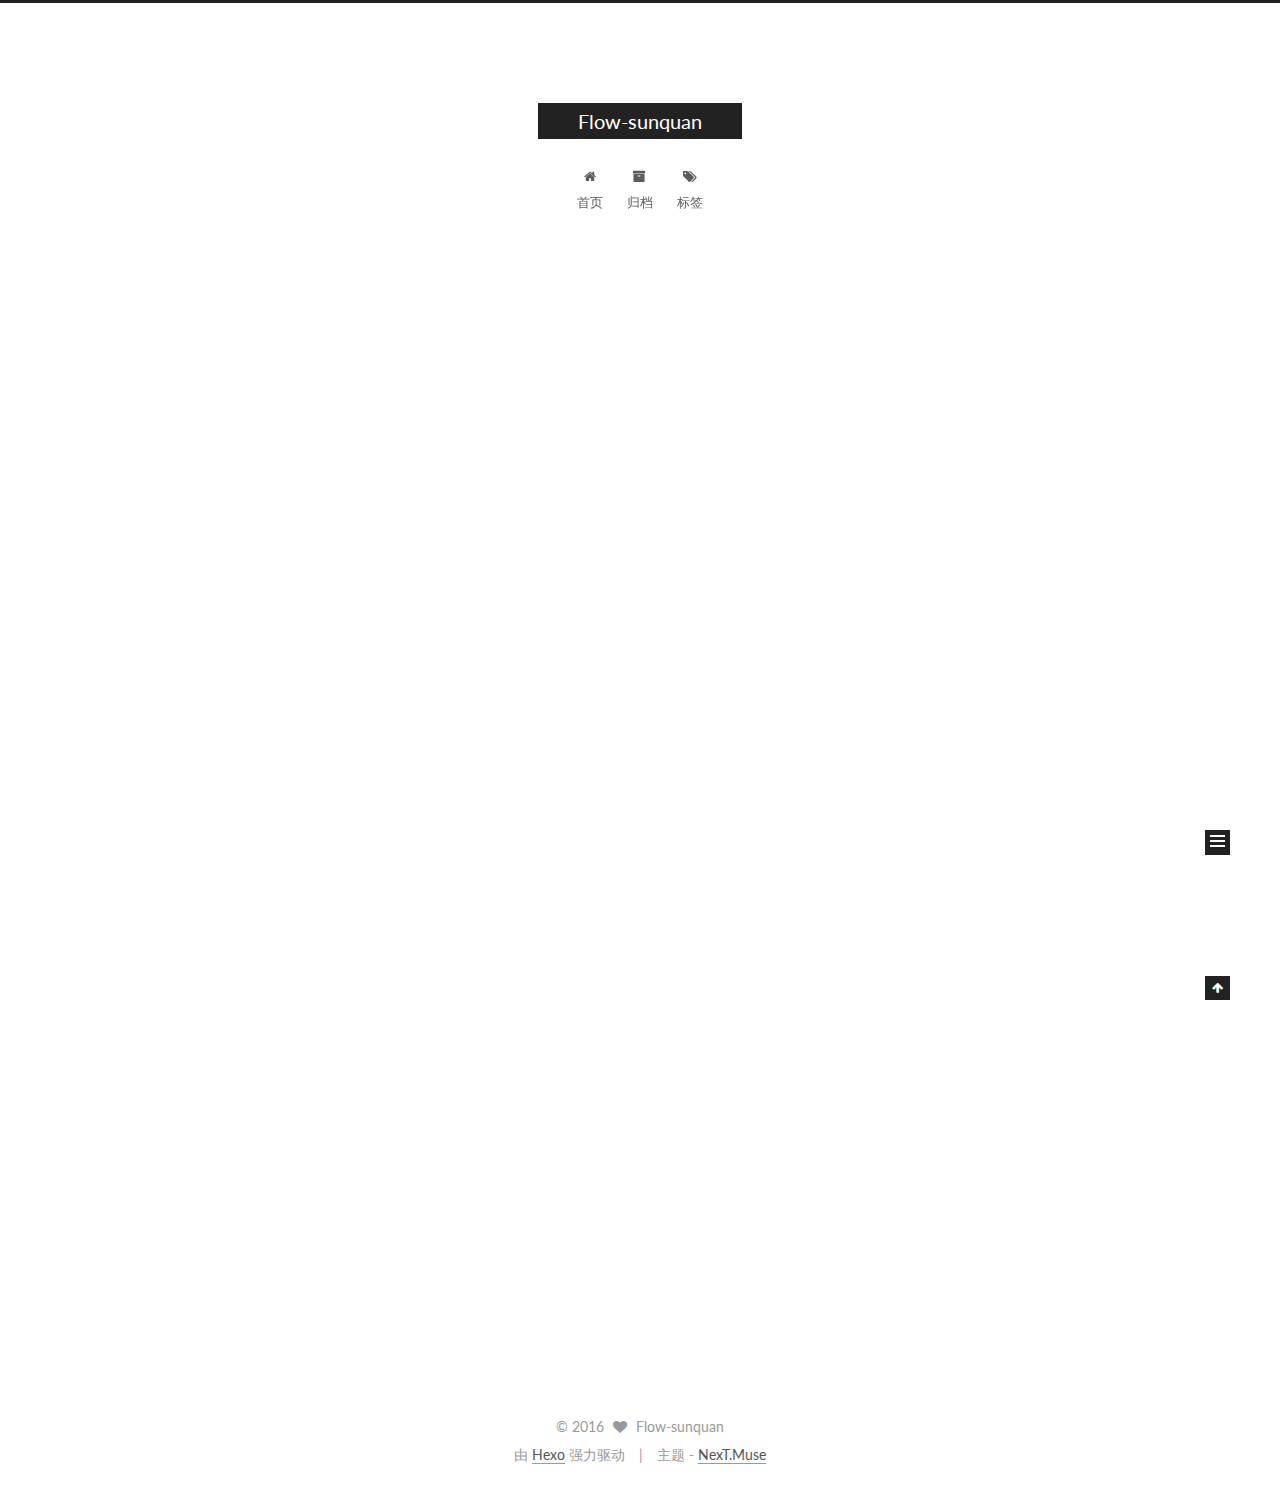
==== commit 3d3f2057: "Site updated: 2016-05-03 23:13:35" ====
--- a/index.html
+++ b/index.html
@@ -101,7 +101,7 @@
     motion: true,
     duoshuo: {
       userId: 0,
-      author: 'Author'
+      author: '博主'
     }
   };
 </script>
@@ -109,7 +109,7 @@
   <title> Flow-sunquan </title>
 </head>
 
-<body itemscope itemtype="http://schema.org/WebPage" lang="zh-CN">
+<body itemscope itemtype="http://schema.org/WebPage" lang="zh-Hans">
 
   
 
@@ -166,7 +166,7 @@
             
               <i class="menu-item-icon fa fa-home fa-fw"></i> <br />
             
-            Startseite
+            首页
           </a>
         </li>
       
@@ -176,7 +176,7 @@
             
               <i class="menu-item-icon fa fa-archive fa-fw"></i> <br />
             
-            Archiv
+            归档
           </a>
         </li>
       
@@ -186,7 +186,7 @@
             
               <i class="menu-item-icon fa fa-tags fa-fw"></i> <br />
             
-            Tags
+            标签
           </a>
         </li>
       
@@ -242,7 +242,7 @@
             <span class="post-meta-item-icon">
               <i class="fa fa-calendar-o"></i>
             </span>
-            <span class="post-meta-item-text">Veröffentlicht am</span>
+            <span class="post-meta-item-text">发表于</span>
             <time itemprop="dateCreated" datetime="2016-05-03T14:49:17+08:00" content="2016-05-03">
               2016-05-03
             </time>
@@ -352,7 +352,7 @@
           <div class="site-state-item site-state-posts">
             <a href="/archives">
               <span class="site-state-item-count">1</span>
-              <span class="site-state-item-name">Artikel</span>
+              <span class="site-state-item-name">日志</span>
             </a>
           </div>
 
@@ -399,11 +399,11 @@
 </div>
 
 <div class="powered-by">
-  Erstellt mit  <a class="theme-link" href="http://hexo.io">Hexo</a>
+  由 <a class="theme-link" href="http://hexo.io">Hexo</a> 强力驱动
 </div>
 
 <div class="theme-info">
-  Theme -
+  主题 -
   <a class="theme-link" href="https://github.com/iissnan/hexo-theme-next">
     NexT.Muse
   </a>
--- a/css/main.css
+++ b/css/main.css
@@ -1546,7 +1546,7 @@
   width: 4px;
   height: 4px;
   border-radius: 50%;
-  background: #b6ffff;
+  background: #fc9f2d;
 }
 .links-of-blogroll {
   font-size: 13px;
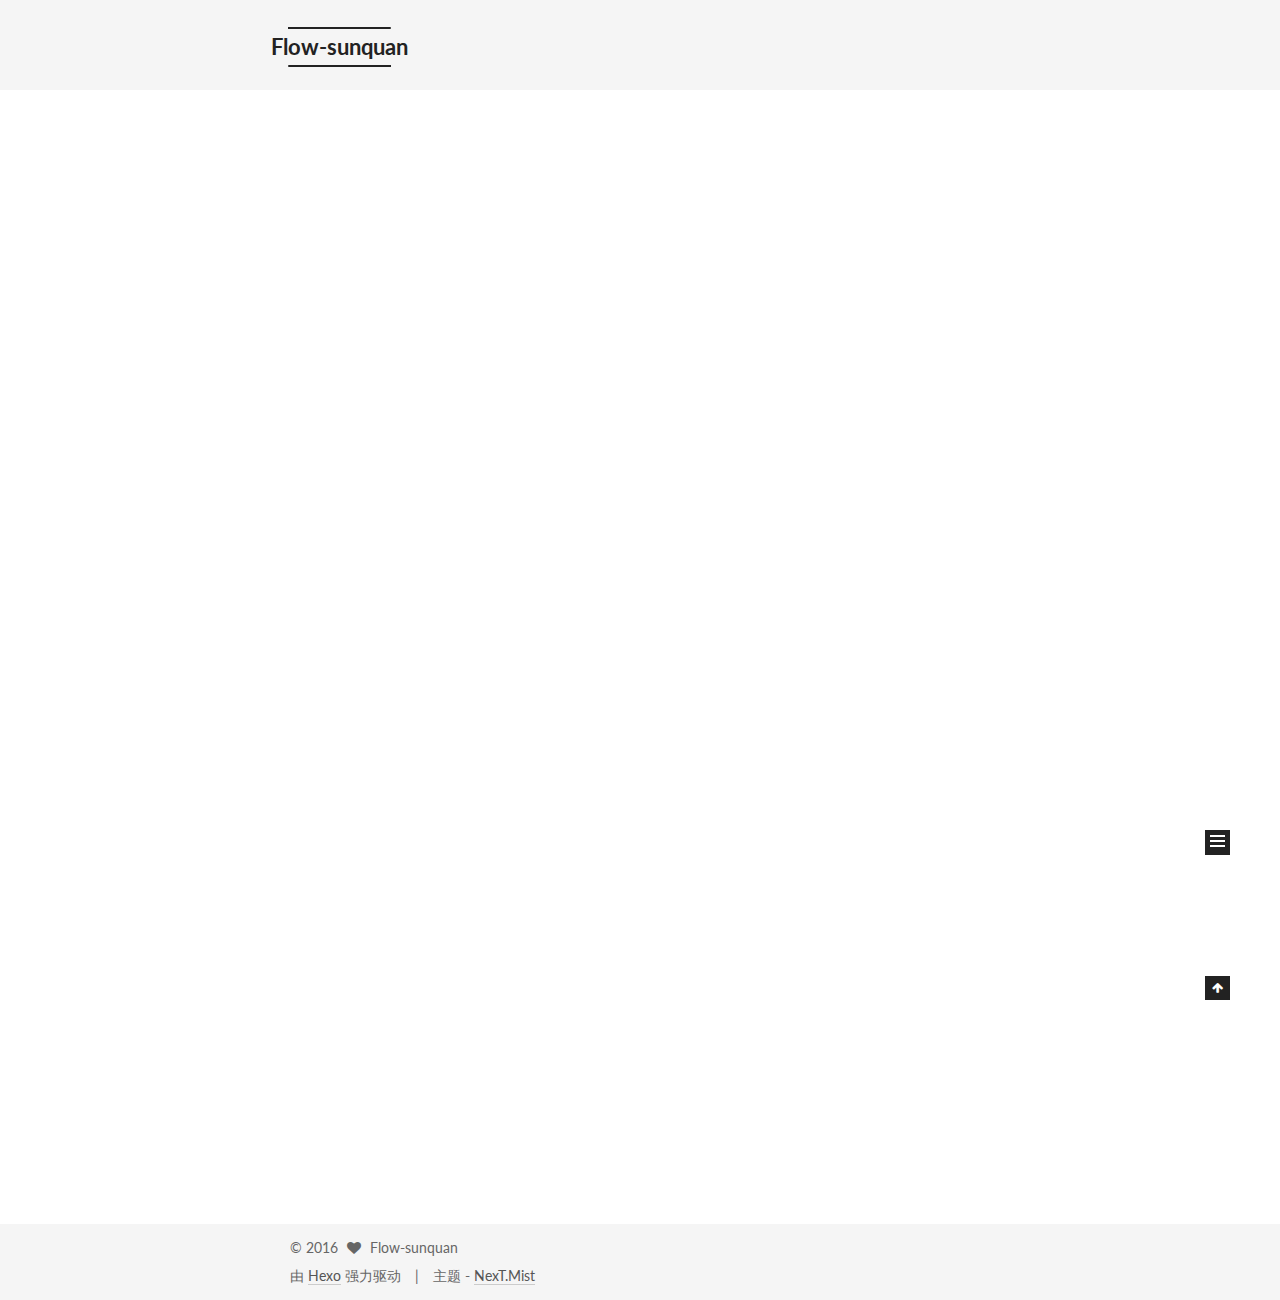
==== commit f867234c: "Site updated: 2016-05-04 00:11:18" ====
--- a/index.html
+++ b/index.html
@@ -5,7 +5,7 @@
   
 
 
-<html class="theme-next muse use-motion">
+<html class="theme-next mist use-motion">
 <head>
   <meta charset="UTF-8"/>
 <meta http-equiv="X-UA-Compatible" content="IE=edge,chrome=1" />
@@ -95,7 +95,7 @@
 <script type="text/javascript" id="hexo.configuration">
   var NexT = window.NexT || {};
   var CONFIG = {
-    scheme: 'Muse',
+    scheme: 'Mist',
     sidebar: {"position":"left","display":"post"},
     fancybox: true,
     motion: true,
@@ -405,7 +405,7 @@
 <div class="theme-info">
   主题 -
   <a class="theme-link" href="https://github.com/iissnan/hexo-theme-next">
-    NexT.Muse
+    NexT.Mist
   </a>
 </div>
 
--- a/css/main.css
+++ b/css/main.css
@@ -226,51 +226,51 @@
   margin: 20px 0 15px;
 }
 h1 {
+  font-size: 24px;
+}
+@media (max-width: 767px) {
+  h1 {
+    font-size: 20px;
+  }
+}
+h2 {
   font-size: 22px;
 }
 @media (max-width: 767px) {
-  h1 {
+  h2 {
     font-size: 18px;
   }
 }
-h2 {
+h3 {
   font-size: 20px;
 }
 @media (max-width: 767px) {
-  h2 {
+  h3 {
     font-size: 16px;
   }
 }
-h3 {
+h4 {
   font-size: 18px;
 }
 @media (max-width: 767px) {
-  h3 {
+  h4 {
     font-size: 14px;
   }
 }
-h4 {
+h5 {
   font-size: 16px;
 }
 @media (max-width: 767px) {
-  h4 {
+  h5 {
     font-size: 12px;
   }
 }
-h5 {
+h6 {
   font-size: 14px;
 }
 @media (max-width: 767px) {
-  h5 {
+  h6 {
     font-size: 10px;
-  }
-}
-h6 {
-  font-size: 12px;
-}
-@media (max-width: 767px) {
-  h6 {
-    font-size: 8px;
   }
 }
 p {
@@ -883,7 +883,7 @@
 }
 .site-meta {
   margin: 0;
-  text-align: center;
+  text-align: left;
 }
 @media (max-width: 767px) {
   .site-meta {
@@ -894,12 +894,12 @@
   position: relative;
   display: inline-block;
   padding: 0 40px;
-  color: #fff;
+  color: #222;
   background: #222;
   border-bottom: none;
 }
 .brand:hover {
-  color: #fff;
+  color: #222;
 }
 .logo {
   display: inline-block;
@@ -1113,7 +1113,7 @@
 .posts-collapse {
   position: relative;
   z-index: 1010;
-  margin-left: 55px;
+  margin-left: 0;
 }
 .posts-collapse::after {
   content: " ";
@@ -1310,9 +1310,9 @@
   margin-top: 50px;
 }
 .post-more-link .btn {
-  color: #fff;
+  color: #555;
   font-size: 14px;
-  background: #222;
+  background: transparent;
   border-radius: 0;
   line-height: 2;
 }
@@ -1546,7 +1546,7 @@
   width: 4px;
   height: 4px;
   border-radius: 50%;
-  background: #fc9f2d;
+  background: #8698e4;
 }
 .links-of-blogroll {
   font-size: 13px;
@@ -2108,73 +2108,318 @@
 .page-post-detail .comments {
   overflow: hidden;
 }
-@media (max-width: 767px) {
-  .header-inner,
-  .container .main-inner,
+h1,
+h2,
+h3,
+h4,
+h5,
+h6 {
+  margin: 20px 0 10px;
+}
+p {
+  margin: 0 0 25px 0;
+}
+a {
+  border-bottom-color: #ccc;
+}
+hr {
+  margin: 20px 0;
+  height: 2px;
+}
+.main-inner {
+  margin-top: 80px;
+}
+.header {
+  background: #f5f5f5;
+}
+.header-inner {
+  padding: 25px 0 20px;
+}
+.header-inner:before,
+.header-inner:after {
+  content: " ";
+  display: table;
+}
+.header-inner:after {
+  clear: both;
+}
+@media (max-width: 767px) {
+  .header-inner {
+    width: auto;
+    margin-bottom: 50px;
+    padding: 10px;
+  }
+}
+.site-meta {
+  float: left;
+  margin-left: -20px;
+  line-height: normal;
+}
+@media (max-width: 767px) {
+  .site-meta {
+    margin-left: 10px;
+  }
+}
+.site-meta .brand {
+  padding: 2px 1px;
+  background: none;
+}
+@media (max-width: 767px) {
+  .site-meta .brand {
+    display: block;
+  }
+}
+.site-meta .logo {
+  display: none;
+}
+.site-meta .site-title {
+  font-size: 22px;
+  font-weight: bolder;
+}
+@media (max-width: 767px) {
+  .site-meta .site-title {
+    line-height: 34px;
+  }
+}
+.logo-line-before,
+.logo-line-after {
+  display: block;
+  overflow: hidden;
+  margin: 0 auto;
+  width: 75%;
+}
+@media (max-width: 767px) {
+  .logo-line-before,
+  .logo-line-after {
+    display: none;
+  }
+}
+.logo-line-before i,
+.logo-line-after i {
+  position: relative;
+  display: block;
+  height: 2px;
+  background: #222;
+}
+@media (max-width: 767px) {
+  .logo-line-before i,
+  .logo-line-after i {
+    height: 3px;
+  }
+}
+.use-motion .logo-line-before i {
+  left: -100%;
+}
+.use-motion .logo-line-after i {
+  right: -100%;
+}
+.site-subtitle {
+  display: none;
+}
+.site-nav-toggle {
+  position: static;
+  float: right;
+}
+.menu {
+  float: right;
+  margin: 8px 0 0 0;
+}
+@media (max-width: 767px) {
+  .menu {
+    margin: 20px 0 0 0;
+    padding: 0;
+  }
+}
+.menu br {
+  display: none;
+}
+.menu .menu-item {
+  margin: 0;
+}
+@media (max-width: 767px) {
+  .menu .menu-item {
+    display: block;
+  }
+}
+.menu .menu-item a {
+  padding: 0 10px;
+  background: none;
+  border: none;
+  border-radius: 2px;
+  transition-property: background;
+}
+@media (max-width: 767px) {
+  .menu .menu-item a {
+    text-align: left;
+  }
+}
+.menu .menu-item a:hover {
+  background: #e1e1e1;
+}
+.menu a::before {
+  display: none;
+}
+@media (max-width: 767px) {
+  .menu a::before {
+    display: block;
+  }
+}
+@media (max-width: 767px) {
+  .menu {
+    float: none;
+  }
+}
+.site-search form {
+  display: none;
+}
+.posts-expand {
+  padding-top: 0;
+}
+.posts-expand .post-title,
+.posts-expand .post-meta {
+  text-align: left;
+}
+@media (max-width: 767px) {
+  .posts-expand .post-title,
+  .posts-expand .post-meta {
+    text-align: center;
+  }
+}
+.posts-expand .post-eof {
+  display: none;
+}
+.posts-expand .post {
+  margin-top: 120px;
+}
+.posts-expand .post:first-child {
+  margin-top: 0;
+}
+.posts-expand .post-meta {
+  margin-top: 5px;
+  margin-bottom: 20px;
+}
+.posts-expand .post-title {
+  position: relative;
+  font-size: 26px;
+  font-weight: 400;
+}
+@media (max-width: 767px) {
+  .posts-expand .post-title {
+    font-size: 20px;
+  }
+}
+@media (min-width: 1600px) {
+  .posts-expand .post-title {
+    font-size: 26px;
+  }
+}
+.posts-expand .post-title:hover:before {
+  background: #222;
+}
+.posts-expand .post-body img {
+  margin: 0;
+}
+.posts-expand .post-tags {
+  text-align: left;
+}
+.posts-expand .post-tags a {
+  padding: 1px 5px;
+  background: #f5f5f5;
+  border-bottom: none;
+}
+.posts-expand .post-tags a:hover {
+  background: #ccc;
+}
+.posts-expand .post-nav {
+  margin-top: 40px;
+}
+.post-more-link {
+  margin-top: 20px;
+  text-align: left;
+}
+.post-more-link a {
+  padding: 0;
+  font-size: 14px;
+  color: #666;
+  background: none;
+  border: none;
+  border-bottom: 2px solid #666;
+  transition-property: border;
+}
+@media (max-width: 767px) {
+  .post-more-link a {
+    font-size: 12px;
+  }
+}
+@media (min-width: 1600px) {
+  .post-more-link a {
+    font-size: 16px;
+  }
+}
+.post-more-link a:hover {
+  border-bottom-color: #222;
+}
+.links-of-blogroll-inline .links-of-blogroll-item {
+  display: inline-block;
+}
+.btn {
+  padding: 0 10px;
+  border-width: 2px;
+  border-radius: 0;
+}
+.headband {
+  display: none;
+}
+.site-search {
+  position: relative;
+  float: right;
+  margin-top: 5px;
+  padding-top: 3px;
+}
+@media (max-width: 767px) {
+  .site-search {
+    float: none;
+    padding: 0 10px;
+  }
+}
+@media (max-width: 767px) {
+  .container .main-inner {
+    width: auto;
+  }
+}
+.page-post-detail .post-title,
+.page-post-detail .post-meta {
+  text-align: center;
+}
+.page-post-detail .post-title:before {
+  display: none;
+}
+.page-post-detail .post-meta {
+  margin-bottom: 60px;
+}
+.pagination {
+  margin: 120px 0 0;
+  text-align: left;
+}
+@media (max-width: 767px) {
+  .pagination {
+    margin: 80px 10px 0;
+    text-align: center;
+  }
+}
+.footer {
+  margin-top: 80px;
+  padding: 10px 0;
+  background: #f5f5f5;
+  color: #666;
+}
+.footer-inner {
+  margin: 0 auto;
+  text-align: left;
+}
+@media (max-width: 767px) {
   .footer-inner {
     width: auto;
-  }
-}
-.custom-logo .site-meta-headline {
-  text-align: center;
-}
-.custom-logo .brand {
-  background: none;
-}
-.custom-logo .site-title {
-  margin: 10px auto 0;
-  font-size: 24px;
-  color: #222;
-}
-.custom-logo .site-title a {
-  border: none;
-}
-.custom-logo-image {
-  margin: 0 auto;
-  padding: 5px;
-  max-width: 150px;
-  background: #fff;
-}
-@media (max-width: 767px) {
-  .site-nav {
-    position: absolute;
-    left: 0;
-    top: 52px;
-    margin: 0;
-    width: 100%;
-    padding: 0;
-    background: #fff;
-    border-bottom: 1px solid #ddd;
-  }
-}
-@media (max-width: 767px) {
-  .menu {
-    text-align: left;
-  }
-}
-@media (max-width: 767px) {
-  .menu .menu-item {
-    display: block;
-    margin: 0 10px;
-    vertical-align: top;
-  }
-}
-@media (max-width: 767px) {
-  .menu .menu-item br {
-    display: none;
-  }
-}
-@media (max-width: 767px) {
-  .menu .menu-item a {
-    padding: 5px 10px;
-  }
-}
-.menu .menu-item .fa {
-  margin-right: 0;
-}
-.site-search form {
-  display: none;
-}
-.links-of-blogroll-inline .links-of-blogroll-item {
-  display: inline-block;
-}
+    text-align: center;
+  }
+}
